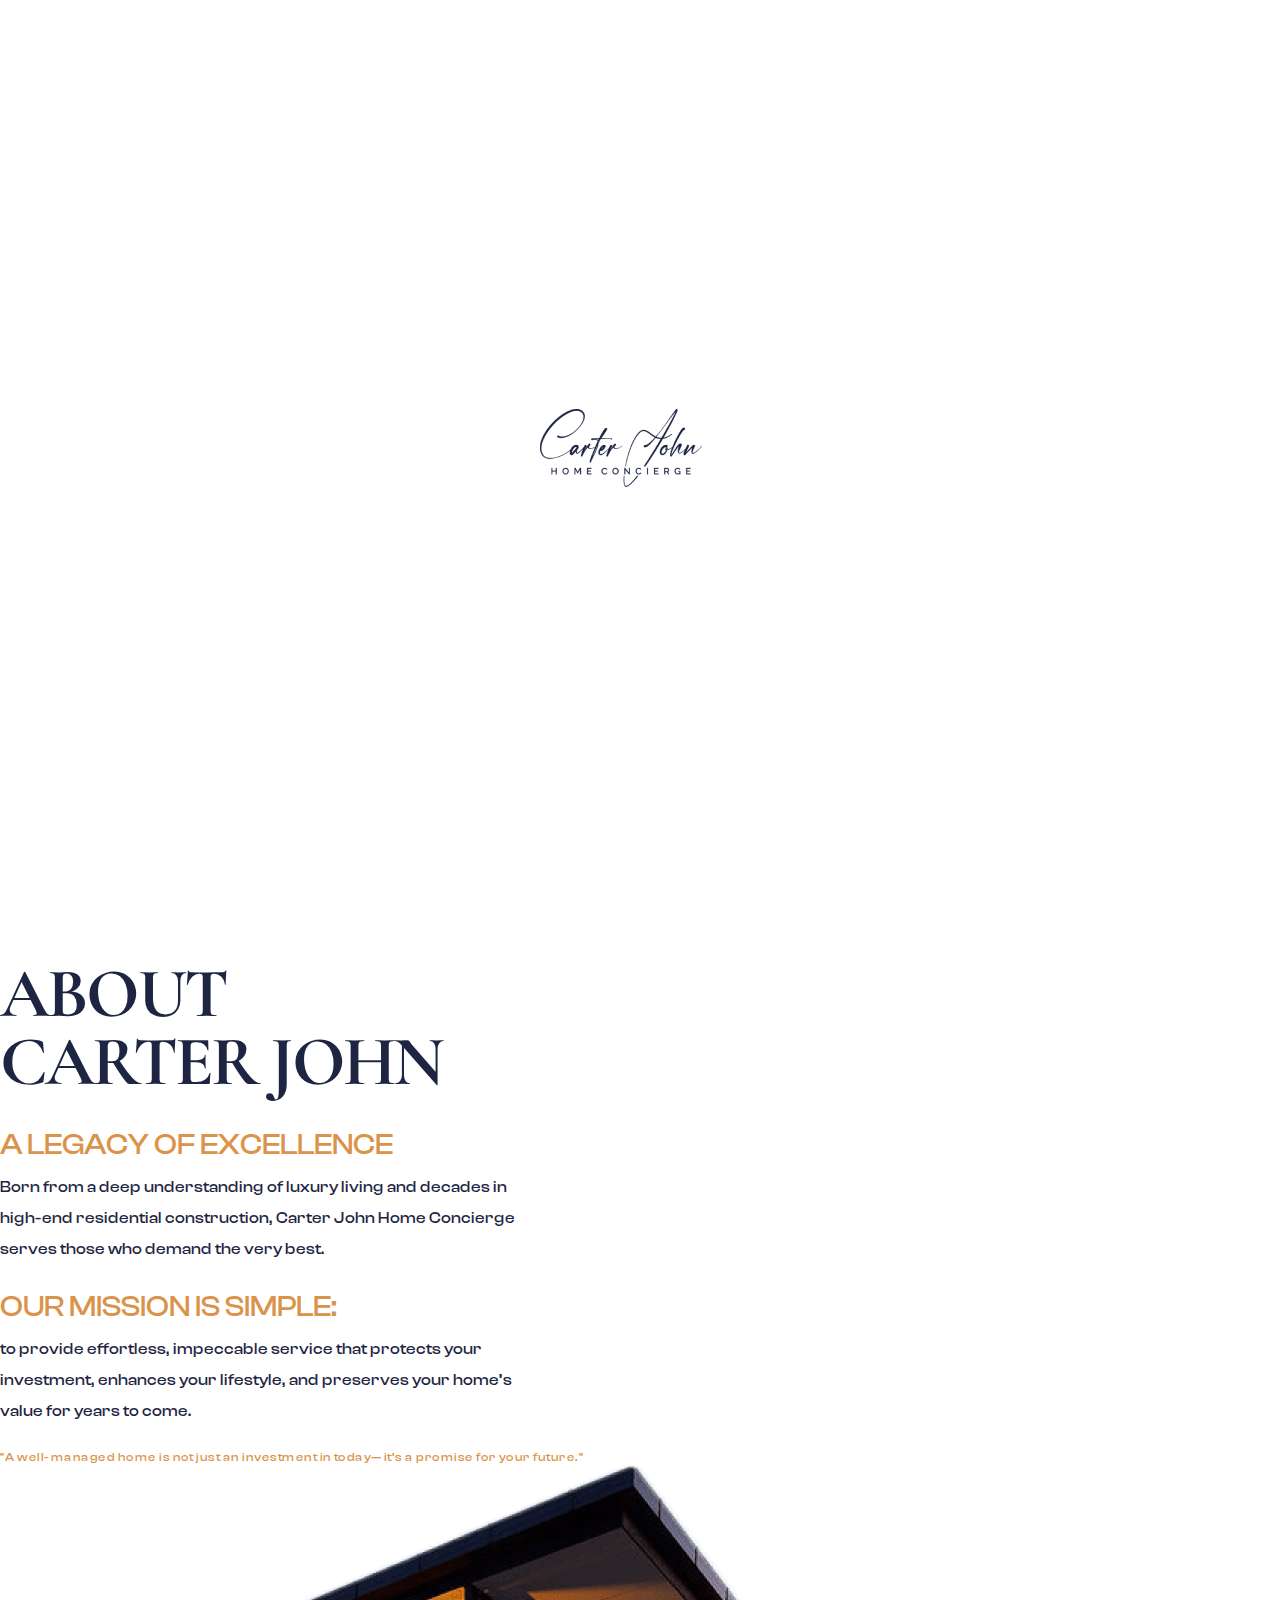
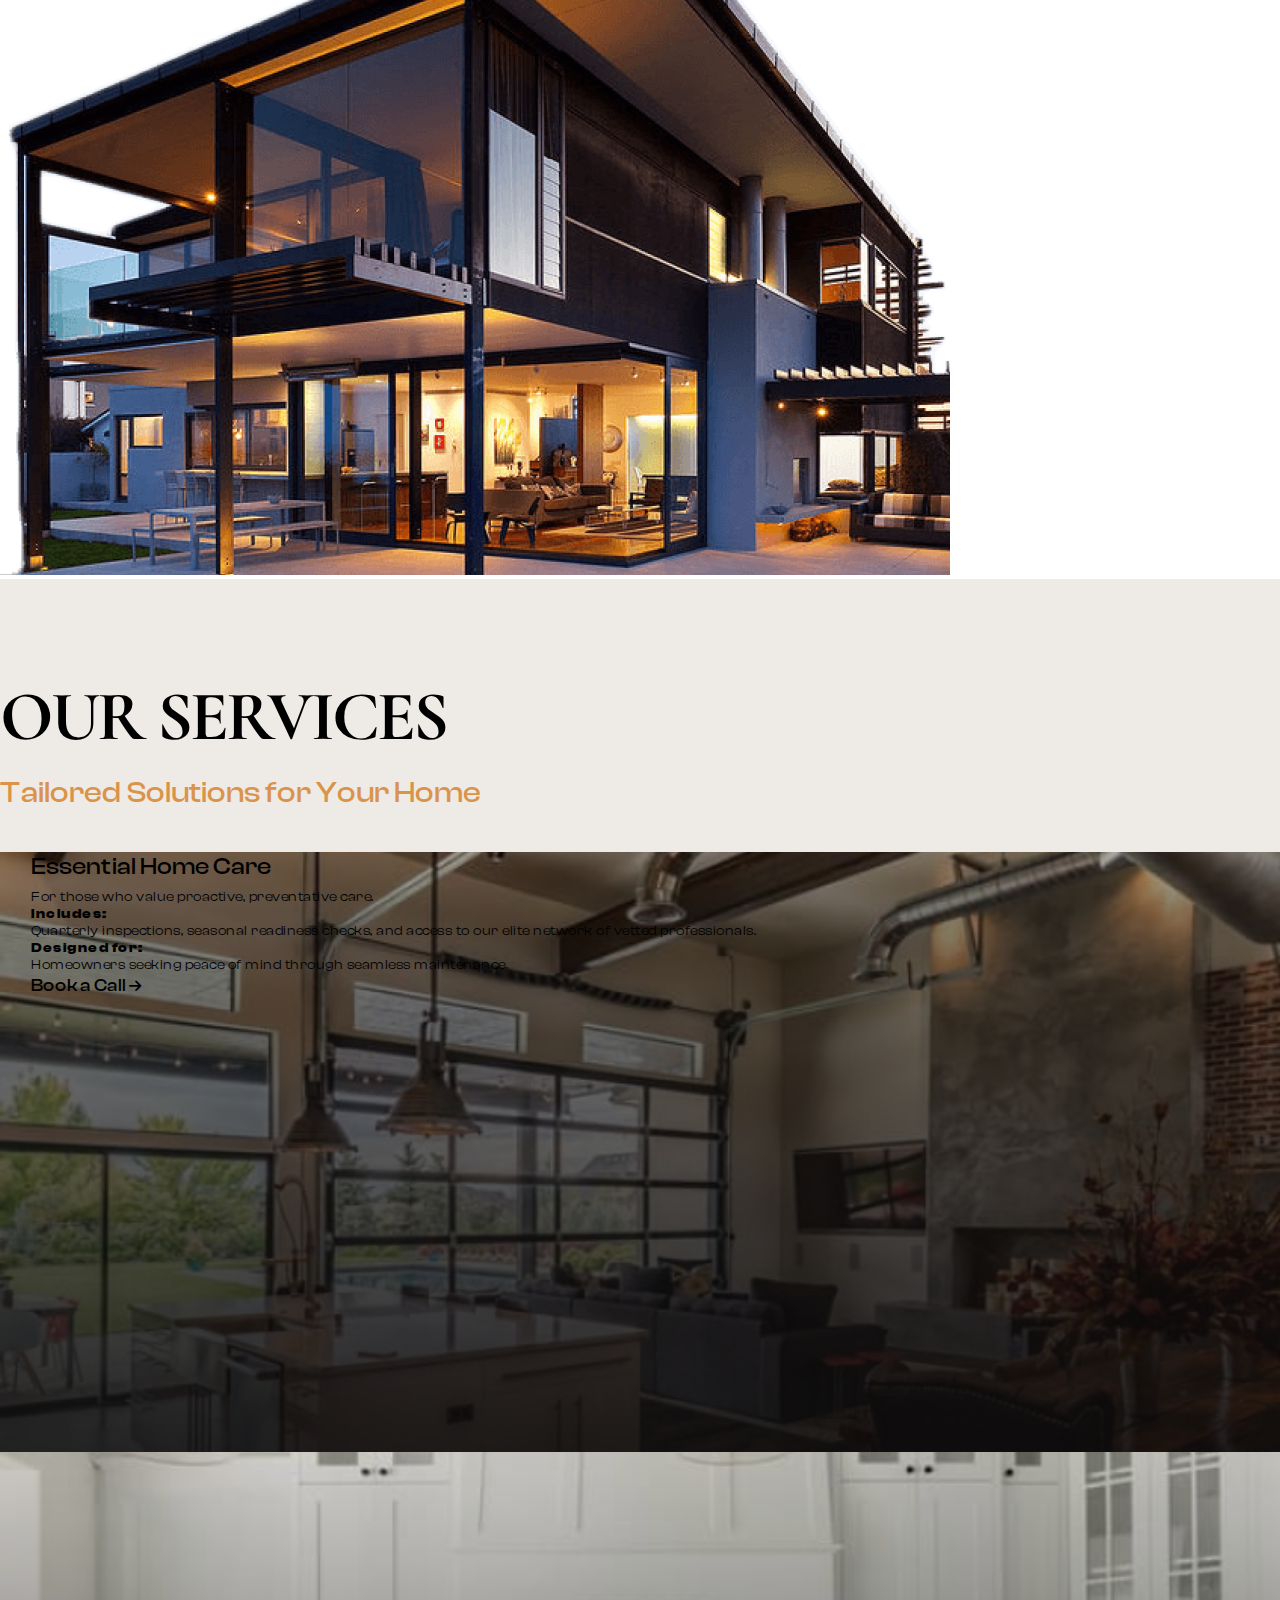
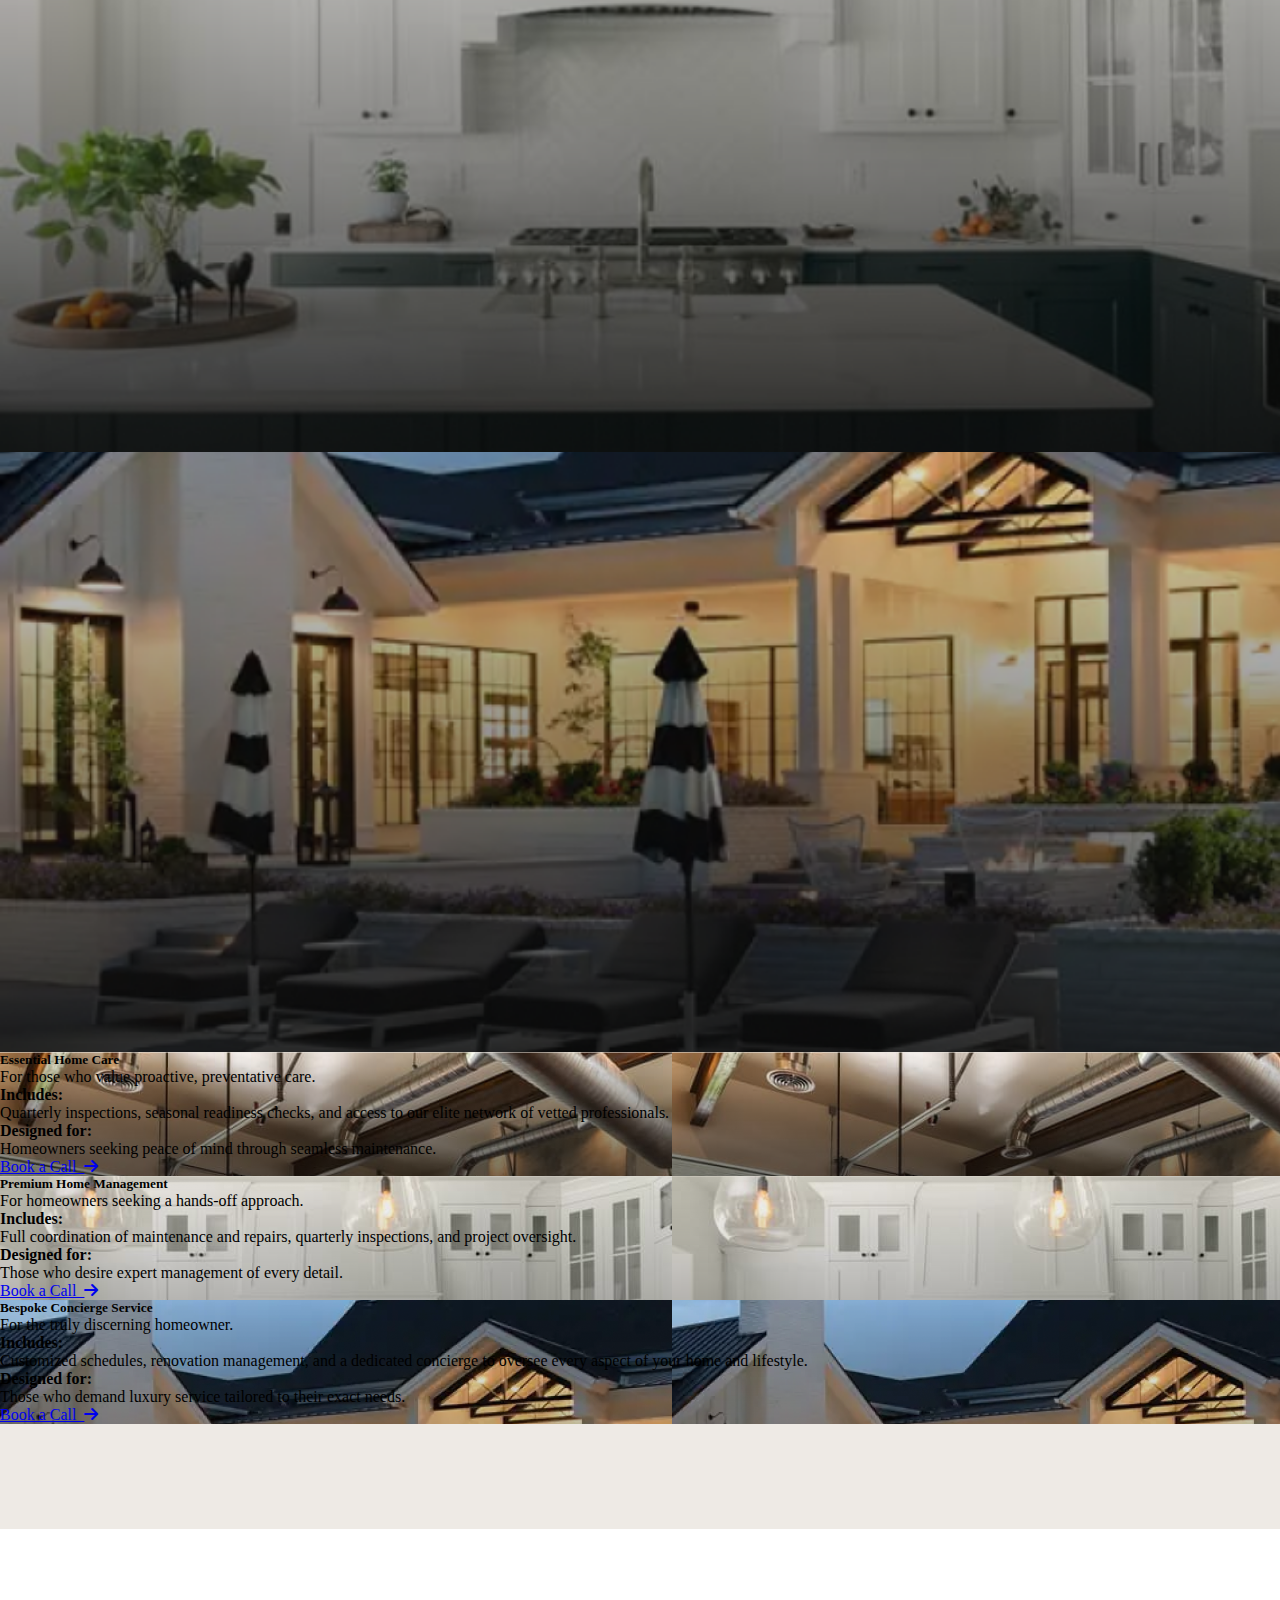
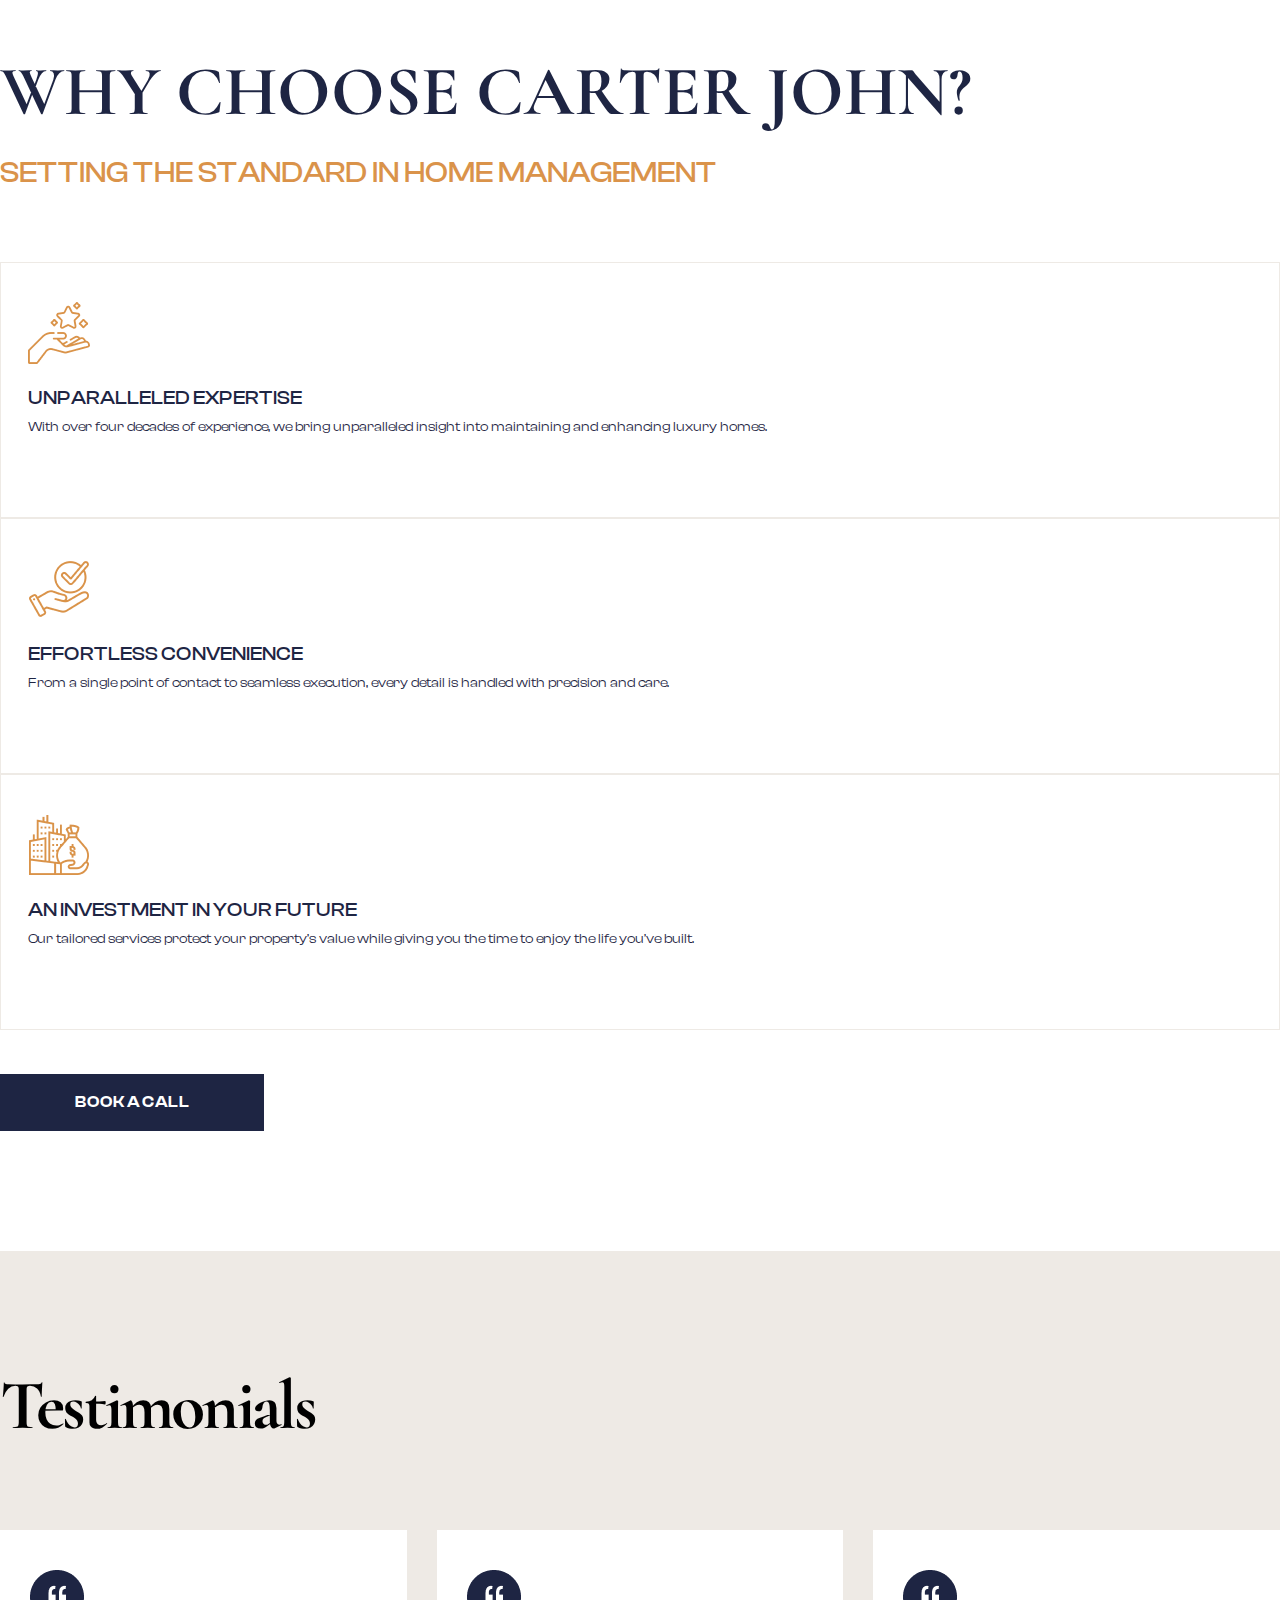
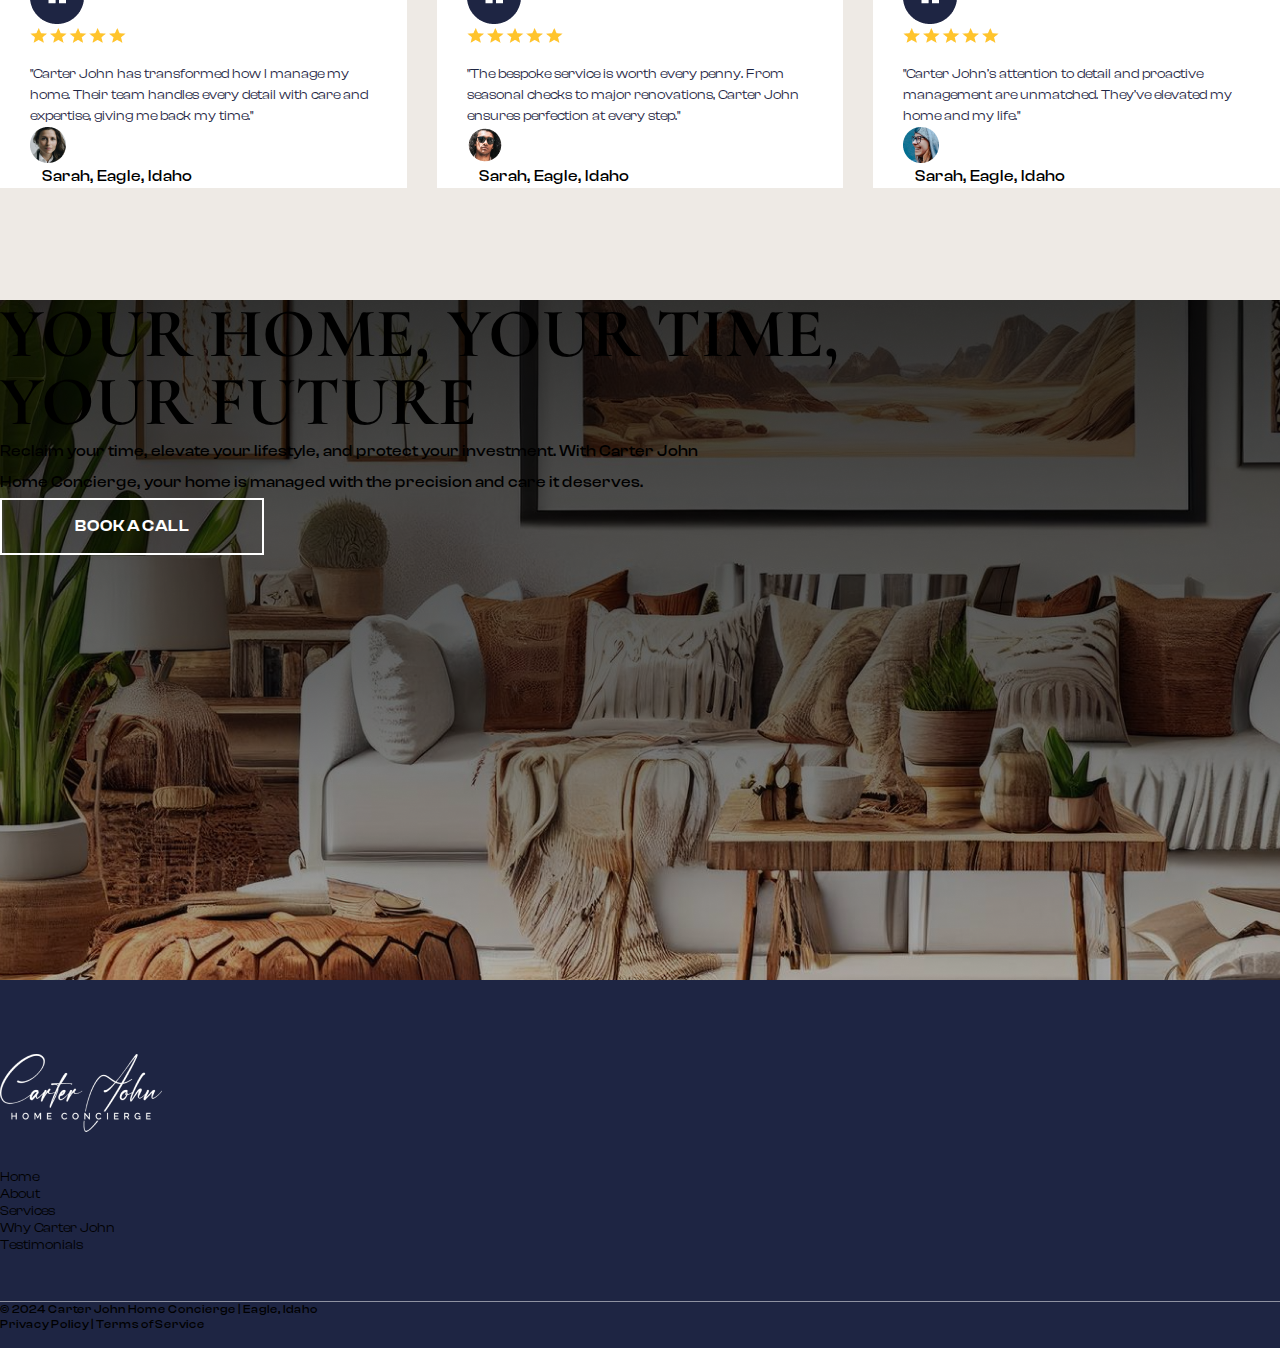
==== index.html @ f3f6b95f "loader" ====
<!doctype html>
<html lang="en">

<head>
    <title>Carter John</title>
    <!-- Required meta tags -->
    <meta charset="utf-8" />
    <meta name="viewport" content="width=device-width, initial-scale=1, shrink-to-fit=no" />
    
    <link rel="icon" type="image/jpg" href="images/fab-icon.jpg">

    <!-- Bootstrap CSS v5.2.1 -->
    <link href="https://cdn.jsdelivr.net/npm/bootstrap@5.3.2/dist/css/bootstrap.min.css" rel="stylesheet"
        integrity="sha384-T3c6CoIi6uLrA9TneNEoa7RxnatzjcDSCmG1MXxSR1GAsXEV/Dwwykc2MPK8M2HN" crossorigin="anonymous" />

    <link rel="stylesheet" href="https://cdn.jsdelivr.net/npm/swiper@11/swiper-bundle.min.css" />
    <link rel="stylesheet" href="https://cdnjs.cloudflare.com/ajax/libs/font-awesome/6.7.2/css/all.min.css"
        integrity="sha512-Evv84Mr4kqVGRNSgIGL/F/aIDqQb7xQ2vcrdIwxfjThSH8CSR7PBEakCr51Ck+w+/U6swU2Im1vVX0SVk9ABhg=="
        crossorigin="anonymous" referrerpolicy="no-referrer" />

    <link rel="stylesheet" href="style.css">
</head>

<body>
    <!-- Preloader -->
    <div id="preloader">
        <div class="loader">
            <img src="images/sticky logo.webp" alt="">
        </div>
    </div> 

    <div class="sticky-nav d-flex" id="stickyHiddenNav">
        <div class="w-25">
            <img src="images/sticky logo.webp" alt="">
        </div>
        <div class="w-100 d-lg-flex align-items-center justify-content-center d-none ">
            <ul class="d-flex gap-5">
                <li><a href="#hero-link">Home</a></li>
                <li><a href="#se-2-link">About</a></li>
                <li><a href="#se-3-link">Services</a></li>
                <li><a href="#why-john-link">Why Carter John</a></li>
                <li><a href="#testimonials-link">Testimonials</a></li>
            </ul>
        </div>
            <div class="w-25 d-none d-lg-block"></div>
        <div class="w-100 d-lg-none d-flex align-items-center justify-content-end">
            <div class="menu-container d-lg-none">
                <button class="menu-button text-dark border-dark" onclick="toggleMenu_sticky()">☰</button>
            </div>
            <div class="menu d-block d-lg-none" id="slideMenu_sticky">
                <button class="close-button" onclick="toggleMenu_sticky()">×</button>
                <a href="#hero-link" class="nav-link-mob">Home</a>
                <a href="#se-2-link" class="nav-link-mob">About</a>
                <a href="#se-3-link" class="nav-link-mob">Services</a>
                <a href="#why-john-link" class="nav-link-mob">Why Carter John</a>
                <a href="#testimonials-link" class="nav-link-mob">Testimonials</a>

            </div>
        </div>
    </div>
    <header class="nav-bar-sp position-relative" id="hero-link">

        <div class="social-media-wrap d-flex flex-column position-absolute">
            <div class="social-media ">
                <img src="images/face-hero-icon.webp" alt="" class="position-absolute top-50 start-50 translate-middle">
                <span class="s-h-1"></span>
                <span class="s-h-2"></span>
                <span class="s-h-3"></span>
                <span class="s-h-4"></span>
            </div>
            <div class="social-media">
                <img src="images/twitter-hero-icon.webp" alt=""
                    class="position-absolute top-50 start-50 translate-middle">
                <span class="s-h-1"></span>
                <span class="s-h-2"></span>
                <span class="s-h-3"></span>
                <span class="s-h-4"></span>
            </div>
            <div class="social-media">
                <img src="images/you-hero-icon.webp" alt="" class="position-absolute top-50 start-50 translate-middle">
                <span class="s-h-1"></span>
                <span class="s-h-2"></span>
                <span class="s-h-3"></span>
                <span class="s-h-4"></span>
            </div>


        </div>
        <nav class="navbar navbar-expand-lg ">

            <div class="container ">

                <a class="navbar-brand" href="#"><img src="images/logo.webp" alt=""></a>

                <!-- custom hemp buger slider menu start -->

                <div class="menu-container d-lg-none">
                    <button class="menu-button" onclick="toggleMenu()">☰</button>
                </div>
                <div class="menu d-block d-lg-none" id="slideMenu">
                    <button class="close-button" onclick="toggleMenu()">×</button>
                    <a href="#hero-link" class="nav-link-mob">Home</a>
                    <a href="#se-2-link" class="nav-link-mob">About</a>
                    <a href="#se-3-link" class="nav-link-mob">Services</a>
                    <a href="#why-john-link" class="nav-link-mob">Why Carter John</a>
                    <a href="#testimonials-link" class="nav-link-mob">Testimonials</a>

                </div>

                <!-- custom hemp buger slider menu end -->


                <button class="navbar-toggler d-none" type="button" data-bs-toggle="collapse"
                    data-bs-target="#navbarSupportedContent" aria-controls="navbarSupportedContent"
                    aria-expanded="false" aria-label="Toggle navigation">
                    <span class="navbar-toggler-icon"></span>
                </button>
                <div class="collapse navbar-collapse" id="navbarSupportedContent">
                    <ul class="navbar-nav mx-auto mb-2 mb-lg-0">
                        <li class="nav-item">
                            <a class="nav-link active nav-text" aria-current="page" href="#hero-link">Home</a>
                        </li>

                        <li class="nav-item">
                            <a class="nav-link active nav-text" aria-current="page" href="#se-2-link">About</a>
                        </li>

                        <li class="nav-item">
                            <a class="nav-link active nav-text" aria-current="page" href="#se-3-link">Services</a>
                        </li>

                        <li class="nav-item">

                            <a class="nav-link active nav-text" aria-current="page" href="#why-john-link">Why Carter
                                John</a>
                        </li>

                        <li class="nav-item">

                            <a class="nav-link active nav-text" aria-current="page"
                                href="#testimonials-link">Testimonials</a>
                        </li>
                    </ul>
                </div>
            </div>
        </nav>
        <section class="hero-sp">
            <div class="container hero-align ">
                <div class="row">
                    <div
                        class="hero-text wrap text-center text-light d-flex align-items-center justify-content-center flex-column">
                        <h2>Luxury Home Management Redefined</h2>
                        <h1>Impeccable Home Management</h1>
                        <!-- <button class="jhon-cta" onclick="openPopup()">BOOK A CALL</button> -->
                        <a href="/booking.html" target="_blank" class="jhon-cta-link"><button class="jhon-cta">BOOK A
                                CALL</button></a>


                        <!-- <div class="popup-overlay" id="popup">
                            <div class="popup-content">
                                <button class="close-btn" onclick="closePopup()">&times;</button>
                                <iframe src="https://api.leadconnectorhq.com/widget/booking/8wQVpeflWDH4BXkFdVHx"
                                    scrolling="yes"></iframe>
                            </div>
                        </div> -->
                    </div>
                </div>
            </div>
        </section>
    </header>
    <main>

        <!-- section 2 -->

        <section class="sec-2-sp" id="se-2-link">
            <div class="container">
                <div class="row">
                    <div class="col-lg-6 col-12">
                        <div class="sec-2-text-wrap d-flex flex-column justify-content-center h-100">
                            <h2>About Carter John</h2>
                            <h3>A Legacy of Excellence</h3>
                            <p class="sec-2-phara-1">Born from a deep understanding of luxury living and decades in
                                high-end residential
                                construction, Carter John Home Concierge serves those who demand the very best.</p>
                            <h3>Our mission is simple: </h3>
                            <p class="sec-2-phara-2">to provide effortless, impeccable service that protects your
                                investment, enhances your
                                lifestyle, and preserves your home’s value for years to come.</p>
                            <p class="sec-2-phara-3">"A well-managed home is not just an investment in today—it’s a
                                promise for your future."
                            </p>
                        </div>
                    </div>

                    <div class="col-lg-6 col-12 position-relative">
                        <div class="sec-2-img-wrap">
                            <img src="images/sec-2-img.webp" alt="">
                        </div>
                    </div>
                </div>
            </div>
        </section>

        <!-- section 3 -->
        <section class="sec-3-sp" id="se-3-link">
            <div class="container">
                <div class="row">
                    <div class="sec-3-text-wrap">
                        <h2>OUR SERVICES</h2>
                        <h3>Tailored Solutions for Your Home</h3>

                        <div class="sec-3-images-wrap d-lg-flex d-none">

                            <div class="sec-3-panels active d-flex flex-column justify-content-end text-light"
                                style="background-image: url(images/sec-3-img-1.webp);">
                                <div class="includes " id="includes-show">
                                    <h5>Essential Home Care</h5>
                                    <p>For those who value proactive, preventative care.</p>
                                    <div class="d-flex gap-4 lap-flex">
                                        <p><strong>Includes: </strong> </br>Quarterly inspections, seasonal readiness
                                            checks, and
                                            access to our elite network of vetted professionals.</p>
                                        <p><strong>Designed for: </strong> </br>
                                            Homeowners seeking peace of mind through seamless maintenance.</p>
                                    </div>
                                    <a href="/booking.html" target="_blank">Book a Call <i
                                            class="fa-solid fa-arrow-right"></i></a>
                                </div>

                            </div>
                            <div class="sec-3-panels d-flex flex-column justify-content-end text-light"
                                style="background-image: url(images/sec-3-img-2.webp);">

                                <div class="includes" id="includes-show">
                                    <h5>Premium Home Management
                                    </h5>
                                    <p>For homeowners seeking a hands-off approach.
                                    </p>
                                    <div class="d-flex gap-4 lap-flex">
                                        <p><strong>Includes: </strong> </br>Full coordination of maintenance and
                                            repairs, quarterly inspections, and project oversight.
                                        </p>
                                        <p><strong>Designed for: </strong> </br>
                                            Those who desire expert management of every detail.</p>

                                    </div>
                                    <a href="/booking.html" target="_blank">Book a Call  <i
                                            class="fa-solid fa-arrow-right"></i></a>

                                </div>
                            </div>
                            <div class="sec-3-panels d-flex flex-column justify-content-end text-light"
                                style="background-image: url(images/sec-3-img-3.webp);">
                                <div class="includes" id="includes-show">
                                    <h5>Bespoke Concierge Service
                                    </h5>
                                    <p>For the truly discerning homeowner.
                                    </p>
                                    <div class="d-flex gap-4 lap-flex">
                                        <p><strong>Includes: </strong> </br>Customized schedules, renovation management,
                                            and a dedicated concierge to oversee every aspect of your home and
                                            lifestyle.
                                        </p>
                                        <p><strong>Designed for: </strong> </br>
                                            Those who demand luxury service tailored to their exact needs.
                                        </p>
                                    </div>
                                    <a href="/booking.html" target="_blank">Book a Call  <i
                                            class="fa-solid fa-arrow-right"></i></a>
                                </div>
                            </div>

                        </div>

                        <!-- mobile -->
                        <div class="sec-3-images-wrap-mob d-lg-none d-block">

                            <div class="sec-3-panels-mob active d-flex flex-column justify-content-end text-light"
                                style="background-image: url(images/sec-3-img-1.webp);">
                                <div class="includes " id="includes-show-mob">
                                    <h5>Essential Home Care</h5>
                                    <p>For those who value proactive, preventative care.</p>
                                    <div class=" ">
                                        <p><strong>Includes: </strong> </br>Quarterly inspections, seasonal readiness
                                            checks, and
                                            access to our elite network of vetted professionals.</p>
                                        <p><strong>Designed for: </strong> </br>
                                            Homeowners seeking peace of mind through seamless maintenance.</p>
                                        <a href="/booking.html" target="_blank">Book a Call  <i
                                                class="fa-solid fa-arrow-right"></i></a>
                                    </div>
                                </div>

                            </div>


                            <div class="sec-3-panels-mob d-flex flex-column justify-content-end text-light mt-3"
                                style="background-image: url(images/sec-3-img-2.webp);">

                                <div class="includes" id="includes-show-mob">
                                    <h5>Premium Home Management</h5>
                                    <p>For homeowners seeking a hands-off approach.
                                    </p>
                                    <div class=" ">
                                        <p><strong>Includes: </strong> </br> Full coordination of maintenance and
                                            repairs, quarterly inspections, and project oversight.
                                        </p>
                                        <p><strong>Designed for: </strong> </br>
                                            Those who desire expert management of every detail.
                                        </p>
                                        <a href="/booking.html" target="_blank">Book a Call  <i
                                                class="fa-solid fa-arrow-right"></i></a>
                                    </div>

                                </div>
                            </div>


                            <div class="sec-3-panels-mob d-flex flex-column justify-content-end text-light mt-3"
                                style="background-image: url(images/sec-3-img-3.webp);">
                                <div class="includes" id="includes-show-mob">
                                    <h5>Bespoke Concierge Service
                                    </h5>
                                    <p>For the truly discerning homeowner.
                                    </p>
                                    <div class="">
                                        <p><strong>Includes: </strong> </br>Customized schedules, renovation management,
                                            and a dedicated concierge to oversee every aspect of your home and
                                            lifestyle.
                                        </p>
                                        <p><strong>Designed for: </strong> </br>
                                            Those who demand luxury service tailored to their exact needs.
                                        </p>
                                        <a href="/booking.html" target="_blank">Book a Call  <i
                                                class="fa-solid fa-arrow-right"></i></a>
                                    </div>

                                </div>
                            </div>

                        </div>
                    </div>
                </div>
            </div>
        </section>


        <!-- section 4 -->
        <section class="sec-4-sp" id="why-john-link">
            <div class="container">
                <div class="row">
                    <div class="sec-4-text-wrap text-center">
                        <h2>WHY CHOOSE CARTER JOHN?</h2>
                        <p>Setting the Standard in Home Management</p>
                    </div>

                    <div class="col-lg-4 col-12">
                        <div class="sec-4-card-wrap">
                            <div class="">
                                <img src="images/sec-4-card-img.webp" alt="">
                                <h3>UNPARALLELED EXPERTISE</h3>
                                <p>With over four decades of experience, we bring unparalleled insight into maintaining
                                    and enhancing luxury homes.</p>
                            </div>
                        </div>
                    </div>

                    <div class="col-lg-4 col-12 mt-3 mt-lg-0">
                        <div class="sec-4-card-wrap">
                            <div class="">
                                <img src="images/sec-4-card-img2.webp" alt="">
                                <h3>EFFORTLESS CONVENIENCE</h3>
                                <p>From a single point of contact to seamless execution, every detail is handled with
                                    precision and care.</p>
                            </div>
                        </div>
                    </div>

                    <div class="col-lg-4 col-12 mt-3 mt-lg-0">
                        <div class="sec-4-card-wrap">
                            <div class="">
                                <img src="images/sec-4-card-img3.webp" alt="">
                                <h3>AN INVESTMENT IN YOUR FUTURE</h3>
                                <p>Our tailored services protect your property’s value while giving you the time to
                                    enjoy the life you’ve built.</p>
                            </div>
                        </div>
                    </div>

                    <div class="sec-4-btn-wrap d-flex justify-content-center">
                        <!-- <button class="jhon-cta sec-4-btn" onclick="openPopup()">BOOK A CALL</button> -->

                        <a href="/booking.html" target="_blank" class="jhon-cta-link"><button
                                class="jhon-cta sec-4-btn">BOOK A CALL</button></a>

                    </div>
                </div>
            </div>
        </section>

        <!-- section 5 -->

        <section class="sec-5-sp" id="testimonials-link">
            <div class="container">
                <div class="row">
                    <div class="sec-5-title-wrap">
                        <h2>Testimonials</h2>
                    </div>

                    <div class="sec-5-review-slider-wrap">
                        <div class="swiper" id="sec-5-review-slider">
                            <div class="swiper-wrapper sec-5-review-hi">


                                <div class="swiper-slide">
                                    <div
                                        class="sec-5-review-card-wrap d-flex flex-column justify-content-between position-relative">
                                        <img src="images/review-quma.webp" alt="" class="position-absolute review-quma">
                                        <div class="text-content">
                                            <div class="">
                                                <img src="images/review-star.webp" alt="">
                                            </div>

                                            <p>"Carter John has transformed how I manage my home. Their team handles
                                                every detail with care and expertise, giving me back my time."</p>
                                        </div>

                                        <div class="profile d-flex align-items-center">
                                            <div>
                                                <img src="images/review-profile-img-1.webp" alt="">
                                            </div>
                                            <p>Sarah, Eagle, Idaho</p>
                                        </div>
                                    </div>
                                </div>

                                <div class="swiper-slide">
                                    <div
                                        class="sec-5-review-card-wrap d-flex flex-column justify-content-between position-relative">
                                        <img src="images/review-quma.webp" alt="" class="position-absolute review-quma">
                                        <div class="text-content">
                                            <div class="">
                                                <img src="images/review-star.webp" alt="">
                                            </div>

                                            <p>"The bespoke service is worth every penny. From seasonal checks to major
                                                renovations, Carter John ensures perfection at every step."</p>
                                        </div>

                                        <div class="profile d-flex align-items-center">
                                            <div>
                                                <img src="images/review-profile-img-2.webp" alt="">
                                            </div>
                                            <p>Sarah, Eagle, Idaho</p>
                                        </div>
                                    </div>
                                </div>

                                <div class="swiper-slide">
                                    <div
                                        class="sec-5-review-card-wrap d-flex flex-column justify-content-between position-relative">
                                        <img src="images/review-quma.webp" alt="" class="position-absolute review-quma">
                                        <div class="text-content">
                                            <div class="">
                                                <img src="images/review-star.webp" alt="">
                                            </div>

                                            <p>"Carter John’s attention to detail and proactive management are
                                                unmatched. They’ve elevated my home and my life."</p>
                                        </div>

                                        <div class="profile d-flex align-items-center">
                                            <div>
                                                <img src="images/review-profile-img-3.webp" alt="">
                                            </div>
                                            <p>Sarah, Eagle, Idaho</p>
                                        </div>
                                    </div>
                                </div>

                                <div class="swiper-slide">
                                    <div
                                        class="sec-5-review-card-wrap d-flex flex-column justify-content-between position-relative">
                                        <img src="images/review-quma.webp" alt="" class="position-absolute review-quma">
                                        <div class="text-content">
                                            <div class="">
                                                <img src="images/review-star.webp" alt="">
                                            </div>

                                            <p>"Carter John’s attention to detail and proactive management are
                                                unmatched. They’ve elevated my home and my life."</p>
                                        </div>

                                        <div class="profile d-flex align-items-center">
                                            <div>
                                                <img src="images/review-profile-img-4.webp" alt="">
                                            </div>
                                            <p>Sarah, Eagle, Idaho</p>
                                        </div>
                                    </div>
                                </div>

                            </div>
                            <div class="swiper-pagination"></div>
                        </div>
                    </div>

                </div>
            </div>
        </section>

        <!-- section your home your time -->

        <section class="your-home-sp">
            <div class="container">
                <div class="row">
                    <div class="your-home-text-wrap text-light text-center d-flex flex-column justify-content-center">
                        <h2 class="mx-auto">YOUR HOME, YOUR TIME, YOUR FUTURE</h2>
                        <p class="mx-auto">Reclaim your time, elevate your lifestyle, and protect your investment. With
                            Carter John Home
                            Concierge, your home is managed with the precision and care it deserves.</p>
                        <!-- <button class="jhon-cta mx-auto" onclick="openPopup()">BOOK A CALL</button> -->

                        <a href="/booking.html" target="_blank" class="jhon-cta-link"><button
                                class="jhon-cta mx-auto">BOOK A CALL</button></a>
                    </div>
                </div>
            </div>
        </section>

    </main>
    <footer class="foot-sp">
        <div class="container">
            <div class="row">
                <div class="foot-wrap text-light">
                    <div class="foot-logo-wrap d-flex justify-content-center">
                        <img src="images/foot-logo.webp" alt="">
                    </div>

                    <div class="foot-tabs-wrap ">
                        <ul
                            class="d-flex justify-content-center flex-column flex-md-row align-items-center gap-3 gap-lg-5">
                            <a href="#hero-link">
                                <li>Home</li>
                            </a>
                            <a href="#se-2-link">
                                <li>About</li>
                            </a>
                            <a href="#se-3-link">
                                <li>Services</li>
                            </a>
                            <a href="#why-john-link">
                                <li>Why Carter John</li>
                            </a>
                            <a href="#testimonials-link">
                                <li>Testimonials</li>
                            </a>

                        </ul>
                    </div>

                    <div
                        class="sub_foot pt-2 d-flex justify-content-between flex-column flex-md-row align-items-center">
                        <div class="carter-john-home-concierge">
                            <p>© 2024 Carter John Home Concierge | Eagle, Idaho</p>
                        </div>

                        <div class="priv">
                            <p>Privacy Policy | Terms of Service</p>
                        </div>
                    </div>
                </div>
            </div>
        </div>
    </footer>
    <!-- Bootstrap JavaScript Libraries -->
    <script src="https://cdn.jsdelivr.net/npm/@popperjs/core@2.11.8/dist/umd/popper.min.js"
        integrity="sha384-I7E8VVD/ismYTF4hNIPjVp/Zjvgyol6VFvRkX/vR+Vc4jQkC+hVqc2pM8ODewa9r"
        crossorigin="anonymous"></script>

    <script src="https://cdn.jsdelivr.net/npm/bootstrap@5.3.2/dist/js/bootstrap.min.js"
        integrity="sha384-BBtl+eGJRgqQAUMxJ7pMwbEyER4l1g+O15P+16Ep7Q9Q+zqX6gSbd85u4mG4QzX+"
        crossorigin="anonymous"></script>

    <script src="https://cdn.jsdelivr.net/npm/swiper@11/swiper-bundle.min.js"></script>

    <script src="script.js"></script>

   
</body>

</html>
---- style.css ----
@import url("https://fonts.googleapis.com/css2?family=Cormorant+Garamond:ital,wght@0,300;0,400;0,500;0,600;0,700;1,300;1,400;1,500;1,600;1,700&display=swap");
@font-face {
  font-family: "ClashDisplay-Variable";
  src: url("../fonts/ClashDisplay-Variable.woff2") format("woff2"), url("../fonts/ClashDisplay-Variable.woff") format("woff"), url("../fonts/ClashDisplay-Variable.ttf") format("truetype");
  font-weight: 200 700;
  font-display: swap;
  font-style: normal;
}
:root {
  --main-font: "Cormorant Garamond", serif;
  --sub-font: "ClashDisplay-Variable";
  --primary-color: #1E2543;
  --secondary-color: #DA934A;
  --third-color: #EEEAE5;
  --menu-width: 100%;
  --menu-bg: #fff;
  --menu-text-color: #000;
  --hover-bg: #1E2543;
  --close-bg: red;
}

* {
  margin: 0;
  padding: 0;
  box-sizing: border-box;
}

html,
body {
  width: 100%;
  overflow-x: hidden !important;
  scroll-behavior: smooth;
}

@media (min-width: 1800px) {
  .container,
  .container-lg,
  .container-md,
  .container-sm,
  .container-xl,
  .container-xxl {
    max-width: 1400px !important;
  }
}
#preloader {
  position: fixed;
  width: 100%;
  height: 100vh;
  background: #ffffff;
  display: flex;
  justify-content: center;
  align-items: center;
  z-index: 1000;
}
#preloader .loader {
  width: 200px;
}

.fade-out {
  opacity: 0;
  visibility: hidden;
}

.jhon-cta-link {
  text-decoration: none !important;
  color: inherit !important;
}
.jhon-cta-link .jhon-cta {
  width: 264px;
  height: 57px;
  border: 2px solid #FFFFFF;
  background-color: transparent;
  color: #FFFFFF;
  font-size: 16px;
  font-weight: 600;
  font-family: var(--sub-font);
  transition: 350ms ease;
}

.jhon-cta:hover {
  background-color: #fff;
  color: #000;
  scale: 0.95;
}

.active-mob {
  right: 0px;
}

.sticky-nav {
  position: fixed;
  top: 0;
  left: 0;
  width: 100%;
  background: #fff;
  box-shadow: 0px 5px 30px rgba(0, 0, 0, 0.12);
  color: white;
  text-align: center;
  padding: 20px 20px;
  transition: transform 0.3s ease-in-out;
  transform: translateY(-100%);
  z-index: 999;
}
.sticky-nav ul {
  margin: 0;
  padding: 0;
}
@media only screen and (min-width: 992px) and (max-width: 1199px) {
  .sticky-nav ul {
    gap: 25px !important;
  }
}
.sticky-nav ul li {
  list-style: none;
}
.sticky-nav ul li a {
  text-decoration: none;
  color: var(--primary-color);
  font-family: var(--sub-font);
  font-weight: 500;
  font-size: 14px;
  letter-spacing: 0.2em;
  text-transform: uppercase;
  transition: 250ms ease;
  padding: 0px;
  position: relative;
}
@media only screen and (min-width: 992px) and (max-width: 1199px) {
  .sticky-nav ul li a {
    font-size: 12px;
  }
}
.sticky-nav ul li a::after {
  content: "";
  position: absolute;
  left: 0;
  bottom: -4px;
  width: 100%;
  height: 3px;
  background-color: var(--secondary-color);
  transition: transform 250ms ease-in-out;
  transform: scaleX(0);
  transform-origin: left;
}
.sticky-nav ul li a:hover::after {
  transform: scaleX(1);
}
@media only screen and (max-width: 991px) {
  .sticky-nav img {
    width: 100px;
  }
}

.menu-container .menu-button {
  color: #fff;
  border: 1px solid #fff;
  background-color: transparent;
  border-radius: 5px;
  padding: 5px 15px;
  cursor: pointer;
  font-size: 20px;
  display: block;
  width: -moz-fit-content;
  width: fit-content;
}

.menu {
  position: absolute;
  top: 0;
  right: -100%;
  width: var(--menu-width);
  height: 100vh;
  background-color: var(--menu-bg);
  color: var(--menu-text-color);
  transition: right 0.3s ease-in-out;
  padding-top: 60px;
}
.menu .close-button {
  position: absolute;
  top: 10px;
  right: 10px;
  color: var(--menu-text-color);
  border: none;
  padding: 5px 10px;
  cursor: pointer;
}
.menu a {
  display: block;
  color: var(--menu-text-color);
  padding: 15px;
  text-decoration: none;
  font-family: var(--sub-font);
}
.menu a:hover {
  background-color: var(--hover-bg);
  color: #fff;
}

.menu.active {
  right: 0;
}

.nav-bar-sp {
  background-image: url(images/hero\ img.webp);
  background-repeat: no-repeat;
  background-size: cover;
  background-position: center;
  height: 850px;
  padding-top: 18px;
}
.nav-bar-sp .social-media-wrap {
  bottom: 50px;
  left: 50px;
  gap: 20px;
}
.nav-bar-sp .social-media-wrap .social-media {
  transition: 250ms ease-out;
  width: 35px;
  height: 35px;
  padding: auto;
  display: inline-block;
  position: relative;
  overflow: hidden;
  position: relative;
}
.nav-bar-sp .social-media-wrap .social-media span {
  position: absolute;
}
.nav-bar-sp .social-media-wrap .social-media .s-h-1,
.nav-bar-sp .social-media-wrap .social-media .s-h-3 {
  width: 100%;
  height: 2px;
  background-color: var(--secondary-color);
}
.nav-bar-sp .social-media-wrap .social-media .s-h-1 {
  top: 0;
  left: 0;
  transform-origin: left;
  transform: scale(0);
}
.nav-bar-sp .social-media-wrap .social-media .s-h-3 {
  bottom: 0;
  left: 0;
  transform-origin: right;
  transform: scale(0);
}
.nav-bar-sp .social-media-wrap .social-media .s-h-2,
.nav-bar-sp .social-media-wrap .social-media .s-h-4 {
  width: 2px;
  height: 100%;
  background-color: var(--secondary-color);
}
.nav-bar-sp .social-media-wrap .social-media .s-h-2 {
  top: 0;
  right: 0;
  transform-origin: top;
  transform: scaleY(0);
}
.nav-bar-sp .social-media-wrap .social-media .s-h-4 {
  top: 0;
  left: 0;
  transform-origin: bottom;
  transform: scaleY(0);
}
.nav-bar-sp .social-media-wrap .social-media:hover .s-h-1 {
  transform: scaleX(1);
  transition: 0.2s;
  transition-delay: 0.1s;
}
.nav-bar-sp .social-media-wrap .social-media:hover .s-h-2 {
  transform: scaleY(1);
  transition: 0.2s;
  transition-delay: 0.2s;
}
.nav-bar-sp .social-media-wrap .social-media:hover .s-h-3 {
  transform: scaleX(1);
  transition: 0.2s;
  transition-delay: 0.4s;
}
.nav-bar-sp .social-media-wrap .social-media:hover .s-h-4 {
  transform: scaleX(1);
  transition: 0.2s;
  transition-delay: 0.5s;
}
.nav-bar-sp .navbar-nav {
  gap: 42px;
}
.nav-bar-sp .navbar-nav .nav-text {
  font-family: var(--sub-font);
  font-weight: 500;
  font-size: 14px;
  line-height: 22px;
  letter-spacing: 0.2em;
  text-transform: uppercase;
  color: var(--third-color) !important;
  transition: 250ms ease;
  position: relative;
  text-decoration: none;
  padding: 0px;
}
.nav-bar-sp .navbar-nav .nav-text::after {
  content: "";
  position: absolute;
  left: 0;
  bottom: -4px;
  width: 100%;
  height: 3px;
  background-color: var(--secondary-color);
  transition: transform 250ms ease-in-out;
  transform: scaleX(0);
  transform-origin: left;
}
.nav-bar-sp .navbar-nav .nav-text:hover::after {
  transform: scaleX(1);
}
.nav-bar-sp .navbar-nav .nav-text:hover {
  color: var(--secondary-color) !important;
}
.nav-bar-sp .hero-sp .hero-align {
  padding-inline: 100px;
}
.nav-bar-sp .hero-sp .hero-align .hero-text {
  height: 729px;
  border-left: 1px solid rgba(255, 255, 255, 0.3);
  border-right: 1px solid rgba(255, 255, 255, 0.3);
}
.nav-bar-sp .hero-sp .hero-align .hero-text h2 {
  font-size: 28px;
  font-weight: 500;
  font-family: var(--sub-font);
  letter-spacing: 0.12em;
  text-transform: uppercase;
  text-shadow: 0px 4px 4px rgba(0, 0, 0, 0.25);
  margin-bottom: 10px;
}
.nav-bar-sp .hero-sp .hero-align .hero-text h1 {
  font-size: 96px;
  font-weight: 600;
  font-family: var(--main-font);
  letter-spacing: -0.04em;
  text-transform: uppercase;
  width: 921px;
  line-height: 95px;
  text-shadow: 0px 4px 4px rgba(0, 0, 0, 0.25);
  margin-bottom: 93px;
}

.sec-2-sp {
  margin-top: 110px;
}
.sec-2-sp .sec-2-text-wrap h2 {
  font-size: 70px;
  font-weight: 700;
  font-family: var(--main-font);
  color: var(--primary-color);
  width: 486px;
  text-transform: uppercase;
  margin-bottom: 30px;
  line-height: 68px;
  /* or 97% */
  letter-spacing: -0.04em;
}
.sec-2-sp .sec-2-text-wrap h3 {
  font-size: 30px;
  font-weight: 500;
  font-family: var(--sub-font);
  color: var(--secondary-color);
  text-transform: uppercase;
  margin-bottom: 8px;
}
.sec-2-sp .sec-2-text-wrap .sec-2-phara-1,
.sec-2-sp .sec-2-text-wrap .sec-2-phara-2 {
  font-size: 16px;
  font-weight: 500;
  font-family: var(--sub-font);
  line-height: 31px;
  width: 538px;
  color: var(--primary-color);
  margin-bottom: 23px;
}
.sec-2-sp .sec-2-text-wrap .sec-2-phara-3 {
  font-size: 12px;
  font-weight: 500;
  font-family: var(--sub-font);
  color: var(--secondary-color);
  letter-spacing: 0.04em;
}

.sec-3-sp {
  padding-top: 95px;
  padding-bottom: 105px;
  background-color: var(--third-color);
}
.sec-3-sp .sec-3-text-wrap h2 {
  font-size: 70px;
  font-weight: 700;
  font-family: var(--main-font);
  letter-spacing: -0.04em;
  margin-bottom: 15px;
}
.sec-3-sp .sec-3-text-wrap h3 {
  font-size: 30px;
  font-weight: 500;
  font-family: var(--sub-font);
  color: var(--secondary-color);
  margin-bottom: 40px;
}
.sec-3-sp .sec-3-images-wrap {
  gap: 20px;
  width: 100%;
}
.sec-3-sp .sec-3-images-wrap .sec-3-panels {
  flex: 1;
  height: 600px;
  transition: flex 0.5s ease, all 0.3s ease-in-out;
  background-repeat: no-repeat;
  background-position: center;
  background-size: cover;
  padding-inline: 31px;
  padding-bottom: 35px;
  cursor: pointer;
}
.sec-3-sp .sec-3-images-wrap .sec-3-panels #includes-show {
  opacity: 0;
  visibility: hidden;
  transition: opacity 0.3s ease, visibility 0.3s ease;
}
.sec-3-sp .sec-3-images-wrap .sec-3-panels #includes-show h5 {
  font-size: 24px;
  font-weight: 500;
  font-family: var(--sub-font);
  margin-bottom: 8px;
}
.sec-3-sp .sec-3-images-wrap .sec-3-panels #includes-show p {
  font-size: 14px;
  font-weight: 400;
  font-family: var(--sub-font);
  letter-spacing: 0.5px;
}
.sec-3-sp .sec-3-images-wrap .sec-3-panels #includes-show a {
  font-family: var(--sub-font);
  font-size: 18px;
  color: inherit;
  font-weight: 500;
  text-decoration: none;
  transition: transform 0.3s ease;
}
.sec-3-sp .sec-3-images-wrap .sec-3-panels #includes-show a i {
  font-size: 14px;
  transition: transform 0.3s ease;
}
.sec-3-sp .sec-3-images-wrap .sec-3-panels #includes-show a:hover i {
  transform: translateX(5px);
}
.sec-3-sp .sec-3-images-wrap .sec-3-panels #includes-show a:hover {
  color: var(--secondary-color);
}
.sec-3-sp .sec-3-images-wrap .sec-3-panels.active #includes-show {
  opacity: 1;
  visibility: visible;
}
.sec-3-sp .sec-3-images-wrap .sec-3-panels:hover {
  flex: 2;
}

.sec-4-sp {
  margin-top: 120px;
}
.sec-4-sp .sec-4-text-wrap h2 {
  font-size: 70px;
  font-weight: 700;
  font-family: var(--main-font);
  color: var(--primary-color);
  margin-bottom: 20px;
}
.sec-4-sp .sec-4-text-wrap p {
  font-size: 30px;
  font-weight: 500;
  font-family: var(--sub-font);
  color: var(--secondary-color);
  text-transform: uppercase;
  margin-bottom: 70px;
}
.sec-4-sp .sec-4-card-wrap {
  width: 100%;
  height: 256px;
  border: 1px solid var(--third-color);
  padding: 39px 40px 31px 27px;
  transition: 350ms ease;
  cursor: pointer;
}
.sec-4-sp .sec-4-card-wrap h3 {
  font-size: 20px;
  font-weight: 500;
  font-family: var(--sub-font);
  text-transform: uppercase;
  margin-top: 17px;
  margin-bottom: 8px;
  color: var(--primary-color);
}
.sec-4-sp .sec-4-card-wrap p {
  font-size: 14px;
  font-weight: 400;
  font-family: var(--sub-font);
  line-height: 19px;
  color: var(--primary-color);
}
.sec-4-sp .sec-4-card-wrap:hover h3 {
  color: var(--secondary-color);
}
.sec-4-sp .sec-4-card-wrap:hover p {
  color: #FFFFFF;
}
.sec-4-sp .sec-4-card-wrap:hover {
  border: 1px solid var(--primary-color);
  background-color: var(--primary-color);
  transform: translateY(-10px);
}
.sec-4-sp .sec-4-btn-wrap {
  margin-top: 44px;
}
.sec-4-sp .sec-4-btn-wrap .sec-4-btn {
  background-color: var(--primary-color) !important;
  border: none !important;
}
.sec-4-sp .sec-4-btn-wrap .sec-4-btn:hover {
  color: #fff !important;
}

.sec-5-sp {
  margin-top: 120px;
  padding-block: 112px;
  background-color: var(--third-color);
}
.sec-5-sp .sec-5-title-wrap h2 {
  font-size: 70px;
  font-weight: 700;
  font-family: var(--main-font);
  letter-spacing: -0.04em;
  margin-bottom: 55px;
}
.sec-5-sp .sec-5-review-slider-wrap .review-quma {
  left: 31px;
  top: -27px;
}
.sec-5-sp .sec-5-review-slider-wrap .sec-5-review-hi {
  margin-top: 27px !important;
}
.sec-5-sp .sec-5-review-slider-wrap .sec-5-review-hi .sec-5-review-card-wrap {
  width: 100%;
  height: 258px;
  background-color: #fff;
  padding: 40px 30px 21px 30px;
}
.sec-5-sp .sec-5-review-slider-wrap .sec-5-review-hi .sec-5-review-card-wrap .text-content p {
  font-size: 14px;
  font-weight: 400;
  font-family: var(--sub-font);
  line-height: 21px;
  color: var(--primary-color);
  margin-bottom: 0px;
  margin-top: 15px;
}
.sec-5-sp .sec-5-review-slider-wrap .sec-5-review-hi .sec-5-review-card-wrap .profile p {
  font-size: 16px;
  font-weight: 500;
  font-family: var(--sub-font);
  margin: 0px 0px 0px 12px;
}

.your-home-sp {
  background-image: url(images/your-homebg-img.webp);
  background-position: center;
  background-repeat: no-repeat;
  background-size: cover;
  height: 680px;
}
.your-home-sp .your-home-text-wrap {
  height: 680px;
}
.your-home-sp .your-home-text-wrap h2 {
  font-size: 70px;
  font-weight: 700;
  font-family: var(--main-font);
  line-height: 68px;
  width: 851px;
}
.your-home-sp .your-home-text-wrap p {
  font-size: 16px;
  font-weight: 500;
  font-family: var(--sub-font);
  line-height: 31px;
  width: 720px;
}

.foot-sp {
  background-color: var(--primary-color);
  padding-top: 74px;
  padding-bottom: 16px;
}
.foot-sp .foot-wrap .foot-tabs-wrap {
  margin-top: 33px;
  margin-bottom: 47px;
}
.foot-sp .foot-wrap .foot-tabs-wrap ul {
  list-style: none;
  margin: 0px;
  padding: 0px;
}
.foot-sp .foot-wrap .foot-tabs-wrap ul a {
  text-decoration: none;
  color: inherit;
}
.foot-sp .foot-wrap .foot-tabs-wrap ul a li {
  font-size: 14px;
  font-weight: 400;
  font-family: var(--sub-font);
  position: relative;
}
.foot-sp .foot-wrap .foot-tabs-wrap ul a li::after {
  content: "";
  position: absolute;
  left: 0;
  bottom: -4px;
  width: 100%;
  height: 2px;
  background-color: var(--menu-bg);
  transition: transform 250ms ease-in-out;
  transform: scaleX(0);
  transform-origin: left;
}
.foot-sp .foot-wrap .foot-tabs-wrap ul a li:hover::after {
  transform: scaleX(1);
}
.foot-sp .foot-wrap .sub_foot {
  border-top: 0.8px solid rgba(255, 255, 255, 0.5);
}
.foot-sp .foot-wrap .sub_foot .carter-john-home-concierge p,
.foot-sp .foot-wrap .sub_foot .priv p {
  font-size: 12px;
  font-weight: 500;
  font-family: var(--sub-font);
  margin-bottom: 0px;
}

@media (max-width: 991px) {
  .menu {
    width: 100%;
    right: -100%;
  }
  .menu.active {
    right: 0;
  }
}
@media only screen and (max-width: 767px) {
  .jhon-cta {
    width: 180px;
    height: 40px;
    border: 2px solid #FFFFFF;
    background-color: transparent;
    color: #FFFFFF;
    font-size: 12px;
    font-weight: 600;
    font-family: var(--sub-font);
  }
  .nav-bar-sp {
    background-position: left;
    height: 75vh;
    padding-top: 0px;
  }
  .nav-bar-sp .social-media-wrap {
    bottom: 26px;
    left: 13px;
    gap: 6px;
  }
  .nav-bar-sp .social-media-wrap .social-media {
    transition: 250ms ease-out;
    width: 35px;
    height: 35px;
    padding: auto;
    display: inline-block;
    position: relative;
    overflow: hidden;
    position: relative;
  }
  .nav-bar-sp .social-media-wrap .social-media span {
    position: absolute;
  }
  .nav-bar-sp .social-media-wrap .social-media .s-h-1,
  .nav-bar-sp .social-media-wrap .social-media .s-h-3 {
    width: 100%;
    height: 2px;
    background-color: var(--secondary-color);
  }
  .nav-bar-sp .social-media-wrap .social-media .s-h-1 {
    top: 0;
    left: 0;
    transform-origin: left;
    transform: scale(0);
  }
  .nav-bar-sp .social-media-wrap .social-media .s-h-3 {
    bottom: 0;
    left: 0;
    transform-origin: right;
    transform: scale(0);
  }
  .nav-bar-sp .social-media-wrap .social-media .s-h-2,
  .nav-bar-sp .social-media-wrap .social-media .s-h-4 {
    width: 2px;
    height: 100%;
    background-color: var(--secondary-color);
  }
  .nav-bar-sp .social-media-wrap .social-media .s-h-2 {
    top: 0;
    right: 0;
    transform-origin: top;
    transform: scaleY(0);
  }
  .nav-bar-sp .social-media-wrap .social-media .s-h-4 {
    top: 0;
    left: 0;
    transform-origin: bottom;
    transform: scaleY(0);
  }
  .nav-bar-sp .navbar-nav {
    gap: 40px;
  }
  .nav-bar-sp .navbar-nav .nav-text {
    text-align: center;
  }
  .nav-bar-sp .hero-sp .hero-align {
    padding-inline: unset;
  }
  .nav-bar-sp .hero-sp .hero-align .hero-text {
    height: 57vh;
    border-left: none;
    border-right: none;
  }
  .nav-bar-sp .hero-sp .hero-align .hero-text h2 {
    font-size: 14px;
    letter-spacing: 0.12em;
    margin-bottom: 10px;
  }
  .nav-bar-sp .hero-sp .hero-align .hero-text h1 {
    font-size: 35px;
    letter-spacing: -0.04em;
    width: unset;
    line-height: 30px;
    margin-bottom: 20px;
  }
  .sec-2-sp {
    margin-top: 60px;
  }
  .sec-2-sp .sec-2-text-wrap h2 {
    font-size: 40px;
    width: unset;
    margin-bottom: 22px;
    line-height: 43px;
  }
  .sec-2-sp .sec-2-text-wrap h3 {
    font-size: 20px;
  }
  .sec-2-sp .sec-2-text-wrap .sec-2-phara-1,
  .sec-2-sp .sec-2-text-wrap .sec-2-phara-2 {
    font-size: 14px;
    line-height: 24px;
    width: unset;
    margin-bottom: 23px;
  }
  .sec-2-sp .sec-2-text-wrap .sec-2-phara-3 {
    font-size: 12px;
    font-weight: 500;
    font-family: var(--sub-font);
    color: var(--secondary-color);
    letter-spacing: 0.04em;
  }
  .sec-2-sp .sec-2-img-wrap img {
    width: 100%;
  }
  .sec-3-sp {
    padding-top: 40px;
    padding-bottom: 40px;
  }
  .sec-3-sp .sec-3-text-wrap h2 {
    font-size: 40px;
    margin-bottom: 10px;
  }
  .sec-3-sp .sec-3-text-wrap h3 {
    font-size: 20px;
    margin-bottom: 40px;
  }
  .sec-3-sp .sec-3-images-wrap-mob {
    gap: 20px;
    width: 100%;
  }
  .sec-3-sp .sec-3-images-wrap-mob .sec-3-panels-mob {
    flex: 1;
    height: 550px;
    transition: flex 0.5s ease, all 0.3s ease-in-out;
    background-repeat: no-repeat;
    background-position: center;
    background-size: cover;
    padding-inline: 20px;
    padding-bottom: 20px;
    cursor: pointer;
  }
  .sec-3-sp .sec-3-images-wrap-mob .sec-3-panels-mob #includes-show-mob {
    opacity: unset;
    visibility: unset;
    transition: opacity 0.3s ease, visibility 0.3s ease;
  }
  .sec-3-sp .sec-3-images-wrap-mob .sec-3-panels-mob #includes-show-mob h5 {
    font-size: 24px;
    font-weight: 500;
    font-family: var(--sub-font);
    margin-bottom: 8px;
  }
  .sec-3-sp .sec-3-images-wrap-mob .sec-3-panels-mob #includes-show-mob p {
    font-size: 14px;
    font-weight: 400;
    font-family: var(--sub-font);
    letter-spacing: 0.5px;
  }
  .sec-3-sp .sec-3-images-wrap-mob .sec-3-panels-mob #includes-show-mob a {
    font-family: var(--sub-font);
    font-size: 18px;
    color: inherit;
    font-weight: 500;
    text-decoration: none;
  }
  .sec-3-sp .sec-3-images-wrap-mob .sec-3-panels-mob #includes-show-mob a i {
    font-size: 14px;
    transition: transform 0.3s ease;
  }
  .sec-3-sp .sec-3-images-wrap-mob .sec-3-panels-mob #includes-show-mob a:hover i {
    transform: translateX(5px);
  }
  .sec-4-sp {
    margin-top: 40px;
  }
  .sec-4-sp .sec-4-text-wrap h2 {
    font-size: 40px;
    margin-bottom: 10px;
  }
  .sec-4-sp .sec-4-text-wrap p {
    font-size: 14px;
    margin-bottom: 40px;
  }
  .sec-4-sp .sec-4-card-wrap {
    height: 283px;
  }
  .sec-4-sp .sec-4-btn-wrap {
    margin-top: 25px;
  }
  .sec-5-sp {
    margin-top: 40px;
    padding-block: 50px;
  }
  .sec-5-sp .sec-5-title-wrap h2 {
    font-size: 40px;
    margin-bottom: 20px;
  }
  .your-home-sp {
    height: 560px;
  }
  .your-home-sp .your-home-text-wrap {
    height: 560px;
  }
  .your-home-sp .your-home-text-wrap h2 {
    font-size: 40px;
    line-height: 42px;
    width: unset;
  }
  .your-home-sp .your-home-text-wrap p {
    font-size: 14px;
    line-height: 20px;
    width: unset;
  }
  .foot-sp {
    background-color: var(--primary-color);
    padding-top: 40px;
    padding-bottom: 16px;
  }
  .foot-sp .foot-wrap .foot-tabs-wrap {
    margin-top: 33px;
    margin-bottom: 20px;
  }
  .foot-sp .foot-wrap .foot-tabs-wrap ul {
    list-style: none;
    margin: 0px;
    padding: 0px;
  }
  .foot-sp .foot-wrap .foot-tabs-wrap ul li {
    font-size: 14px;
    font-weight: 400;
    font-family: var(--sub-font);
  }
  .foot-sp .foot-wrap .sub_foot {
    border-top: 0.8px solid rgba(255, 255, 255, 0.5);
  }
  .foot-sp .foot-wrap .sub_foot .carter-john-home-concierge p,
  .foot-sp .foot-wrap .sub_foot .priv p {
    font-size: 12px;
    font-weight: 500;
    font-family: var(--sub-font);
    margin-bottom: 0px;
  }
}
@media only screen and (min-width: 767px) and (max-width: 991px) {
  .jhon-cta {
    width: 251px;
    height: 55px;
    font-size: 15px;
  }
  .nav-bar-sp {
    height: 70vh;
  }
  .nav-bar-sp .hero-sp .hero-align .hero-text {
    height: 50vh;
  }
  .nav-bar-sp .hero-sp .hero-align .hero-text h2 {
    font-size: 14px;
    letter-spacing: 0.12em;
    margin-bottom: 10px;
  }
  .nav-bar-sp .hero-sp .hero-align .hero-text h1 {
    font-size: 50px;
    letter-spacing: -0.04em;
    width: unset;
    line-height: 52px;
    margin-bottom: 20px;
  }
  .sec-2-sp {
    margin-top: 60px;
  }
  .sec-2-sp .sec-2-text-wrap h2 {
    font-size: 45px;
    width: unset;
    margin-bottom: 22px;
    line-height: 43px;
  }
  .sec-2-sp .sec-2-text-wrap h3 {
    font-size: 25px;
  }
  .sec-2-sp .sec-2-text-wrap .sec-2-phara-1,
  .sec-2-sp .sec-2-text-wrap .sec-2-phara-2 {
    font-size: 14px;
    line-height: 24px;
    width: unset;
    margin-bottom: 23px;
  }
  .sec-2-sp .sec-2-text-wrap .sec-2-phara-3 {
    font-size: 12px;
  }
  .sec-3-sp {
    padding-top: 40px;
    padding-bottom: 40px;
  }
  .sec-3-sp .sec-3-text-wrap h2 {
    font-size: 40px;
    margin-bottom: 10px;
  }
  .sec-3-sp .sec-3-text-wrap h3 {
    font-size: 20px;
    margin-bottom: 40px;
  }
  .sec-3-sp .sec-3-text-wrap a {
    font-family: var(--sub-font);
    font-size: 18px;
    color: inherit;
    font-weight: 500;
    text-decoration: none;
  }
  .sec-3-sp .sec-3-text-wrap a i {
    font-size: 14px;
    transition: transform 0.3s ease;
  }
  .sec-3-sp .sec-3-text-wrap a:hover i {
    transform: translateX(5px);
  }
  .sec-3-sp .sec-3-images-wrap-mob {
    gap: 20px;
    width: 100%;
  }
  .sec-3-sp .sec-3-images-wrap-mob .sec-3-panels-mob {
    flex: 1;
    height: 550px;
    transition: flex 0.5s ease, all 0.3s ease-in-out;
    background-repeat: no-repeat;
    background-position: center;
    background-size: cover;
    padding-inline: 20px;
    padding-bottom: 20px;
    cursor: pointer;
  }
  .sec-3-sp .sec-3-images-wrap-mob .sec-3-panels-mob #includes-show-mob {
    opacity: unset;
    visibility: unset;
    transition: opacity 0.3s ease, visibility 0.3s ease;
  }
  .sec-3-sp .sec-3-images-wrap-mob .sec-3-panels-mob #includes-show-mob h5 {
    font-size: 24px;
    font-weight: 500;
    font-family: var(--sub-font);
    margin-bottom: 8px;
  }
  .sec-3-sp .sec-3-images-wrap-mob .sec-3-panels-mob #includes-show-mob p {
    font-size: 14px;
    font-weight: 400;
    font-family: var(--sub-font);
    letter-spacing: 0.5px;
  }
  .sec-4-sp {
    margin-top: 40px;
  }
  .sec-4-sp .sec-4-text-wrap h2 {
    font-size: 45px;
    margin-bottom: 10px;
  }
  .sec-4-sp .sec-4-text-wrap p {
    font-size: 18px;
    margin-bottom: 40px;
  }
  .sec-4-sp .sec-4-card-wrap {
    height: 283px;
  }
  .sec-4-sp .sec-4-btn-wrap {
    margin-top: 25px;
  }
  .sec-5-sp {
    margin-top: 40px;
    padding-block: 50px;
  }
  .sec-5-sp .sec-5-title-wrap h2 {
    font-size: 45px;
    margin-bottom: 20px;
  }
  .your-home-sp {
    height: 560px;
  }
  .your-home-sp .your-home-text-wrap {
    height: 560px;
  }
  .your-home-sp .your-home-text-wrap h2 {
    font-size: 58px;
    line-height: 53px;
    width: unset;
  }
  .your-home-sp .your-home-text-wrap p {
    font-size: 16px;
    line-height: 20px;
    width: unset;
  }
}
@media only screen and (min-width: 992px) and (max-width: 1199px) {
  .nav-bar-sp .navbar-nav {
    gap: 30px;
  }
  .nav-bar-sp .hero-sp .hero-align .hero-text h2 {
    font-size: 25px;
    margin-bottom: 10px;
  }
  .nav-bar-sp .hero-sp .hero-align .hero-text h1 {
    font-size: 80px;
    line-height: 77px;
    margin-bottom: 20px;
  }
  .sec-2-sp {
    margin-top: 60px;
  }
  .sec-2-sp .sec-2-text-wrap h2 {
    width: unset;
  }
  .sec-2-sp .sec-2-text-wrap h3 {
    font-size: 20px;
  }
  .sec-2-sp .sec-2-text-wrap .sec-2-phara-1,
  .sec-2-sp .sec-2-text-wrap .sec-2-phara-2 {
    width: unset !important;
  }
  .sec-2-sp .sec-2-img-wrap img {
    width: 720px;
  }
  .sec-3-sp .lap-flex {
    display: block !important;
  }
  .sec-4-sp .sec-4-card-wrap {
    height: 282px;
  }
}/*# sourceMappingURL=style.css.map */
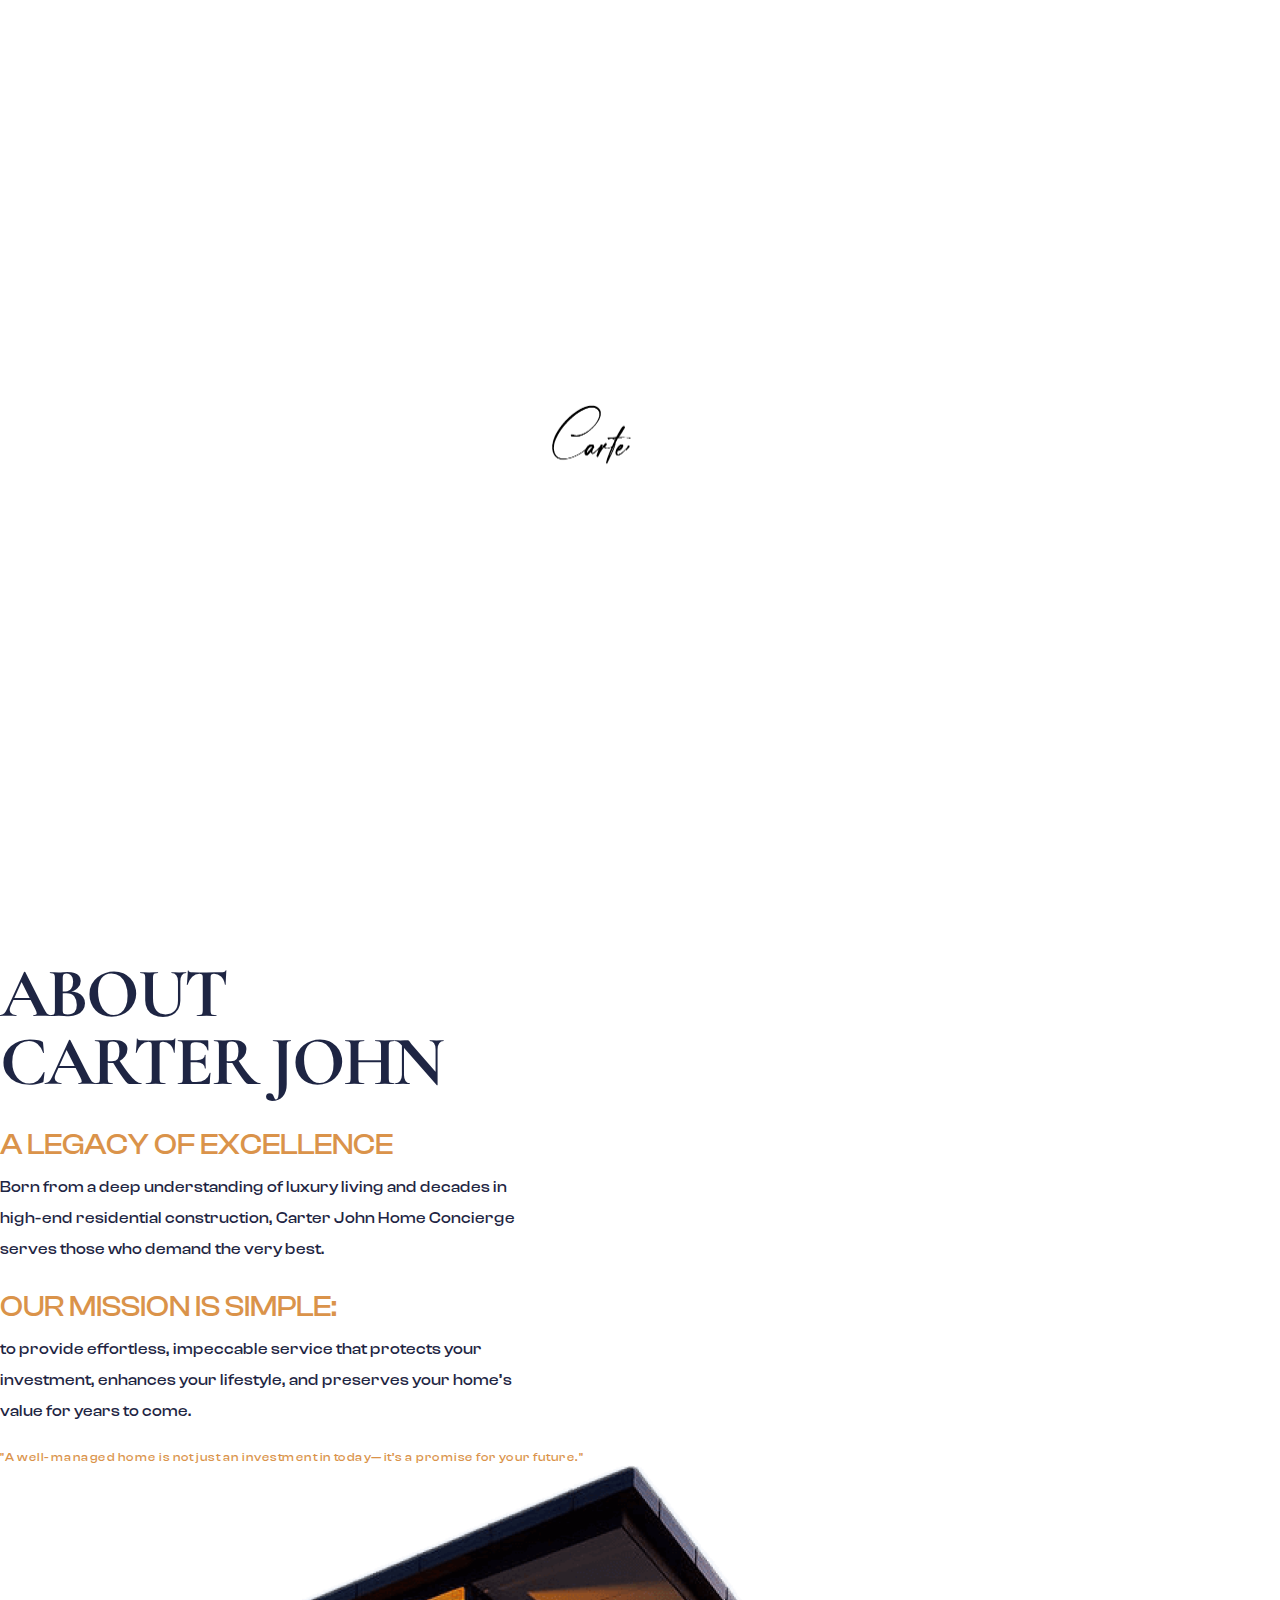
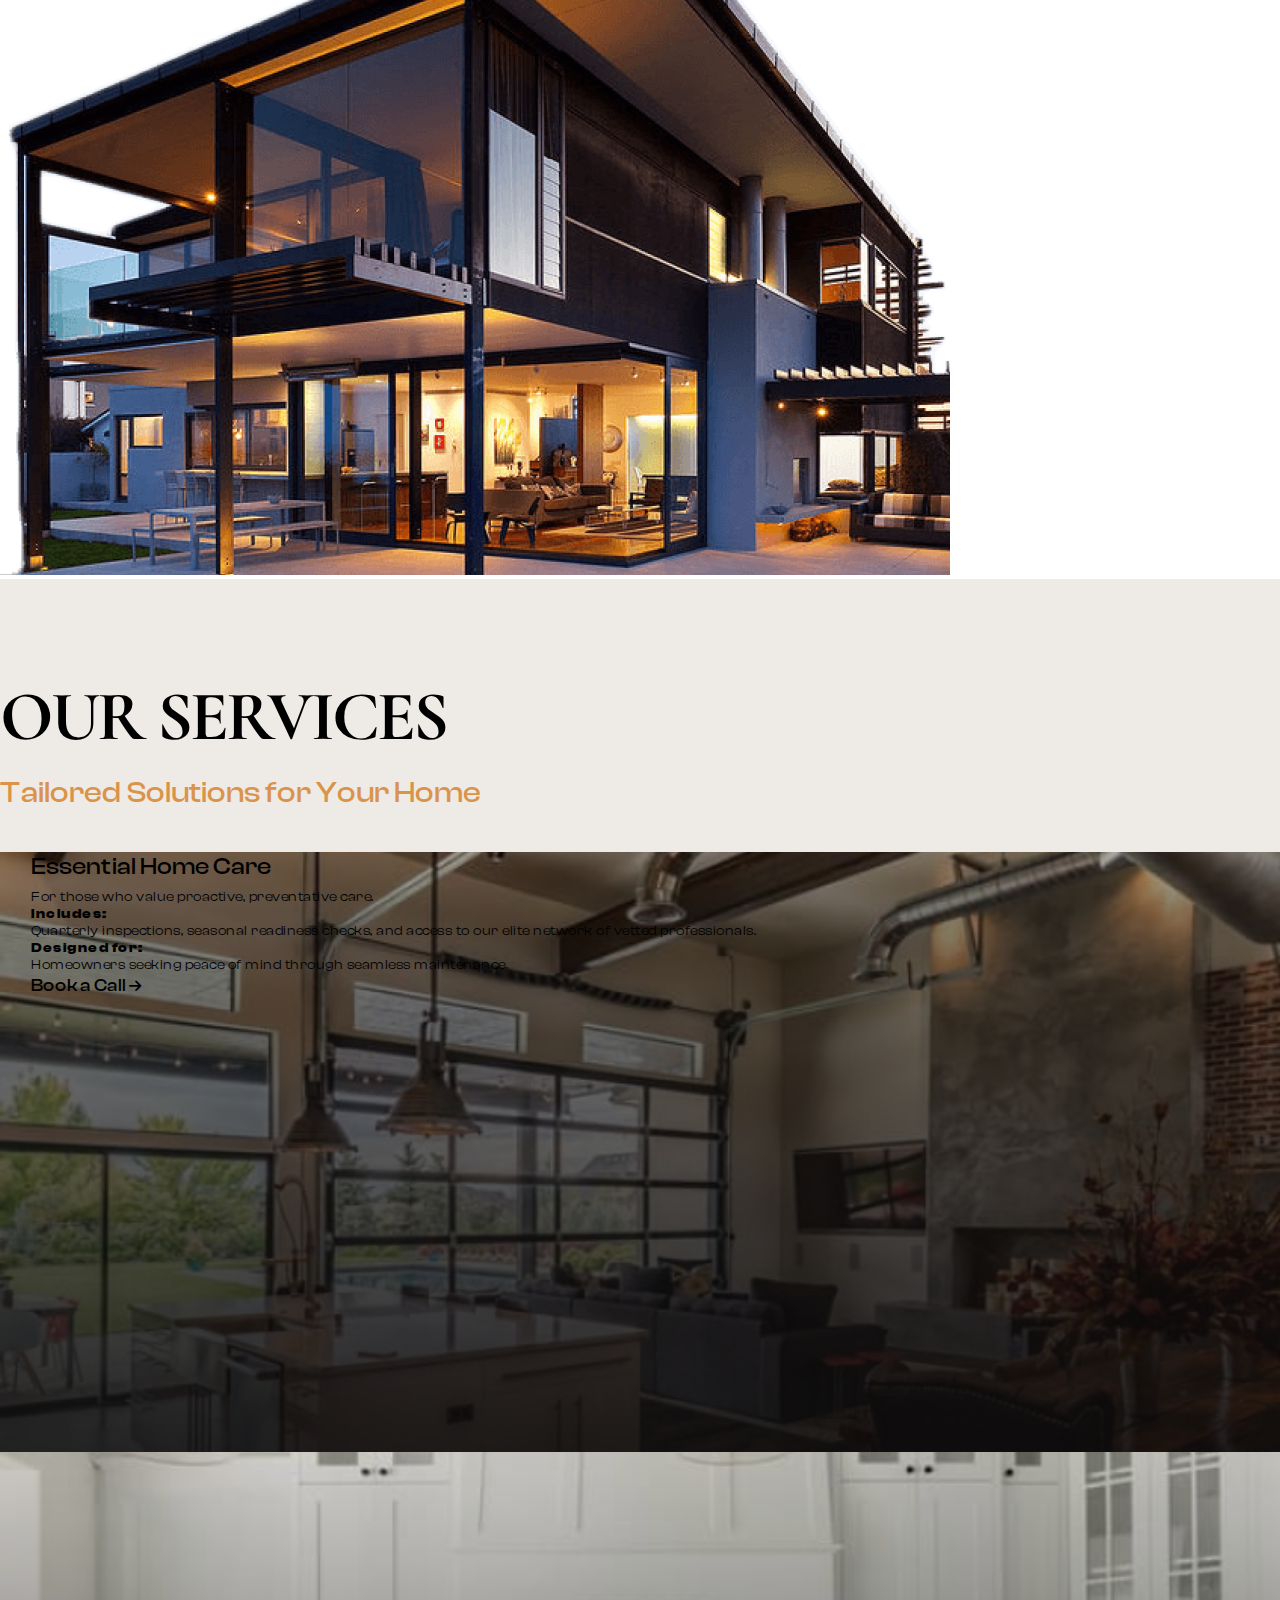
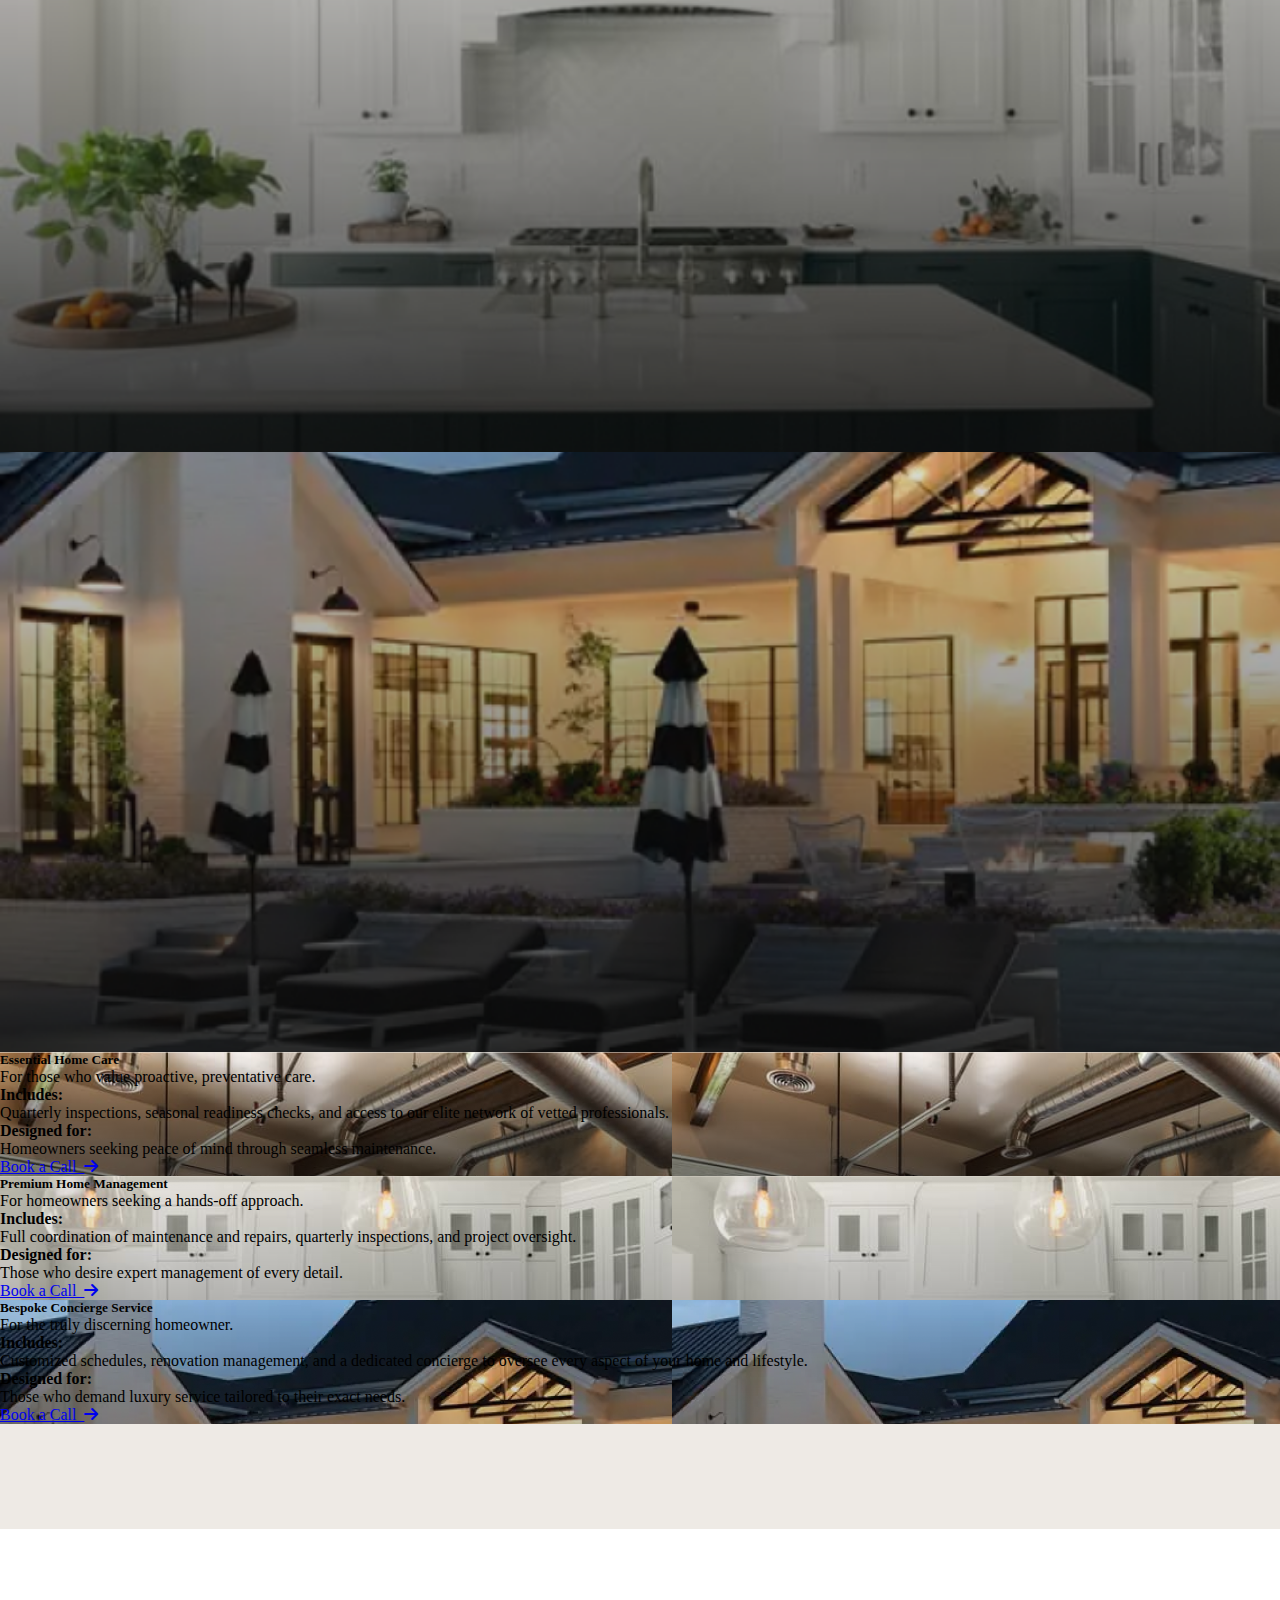
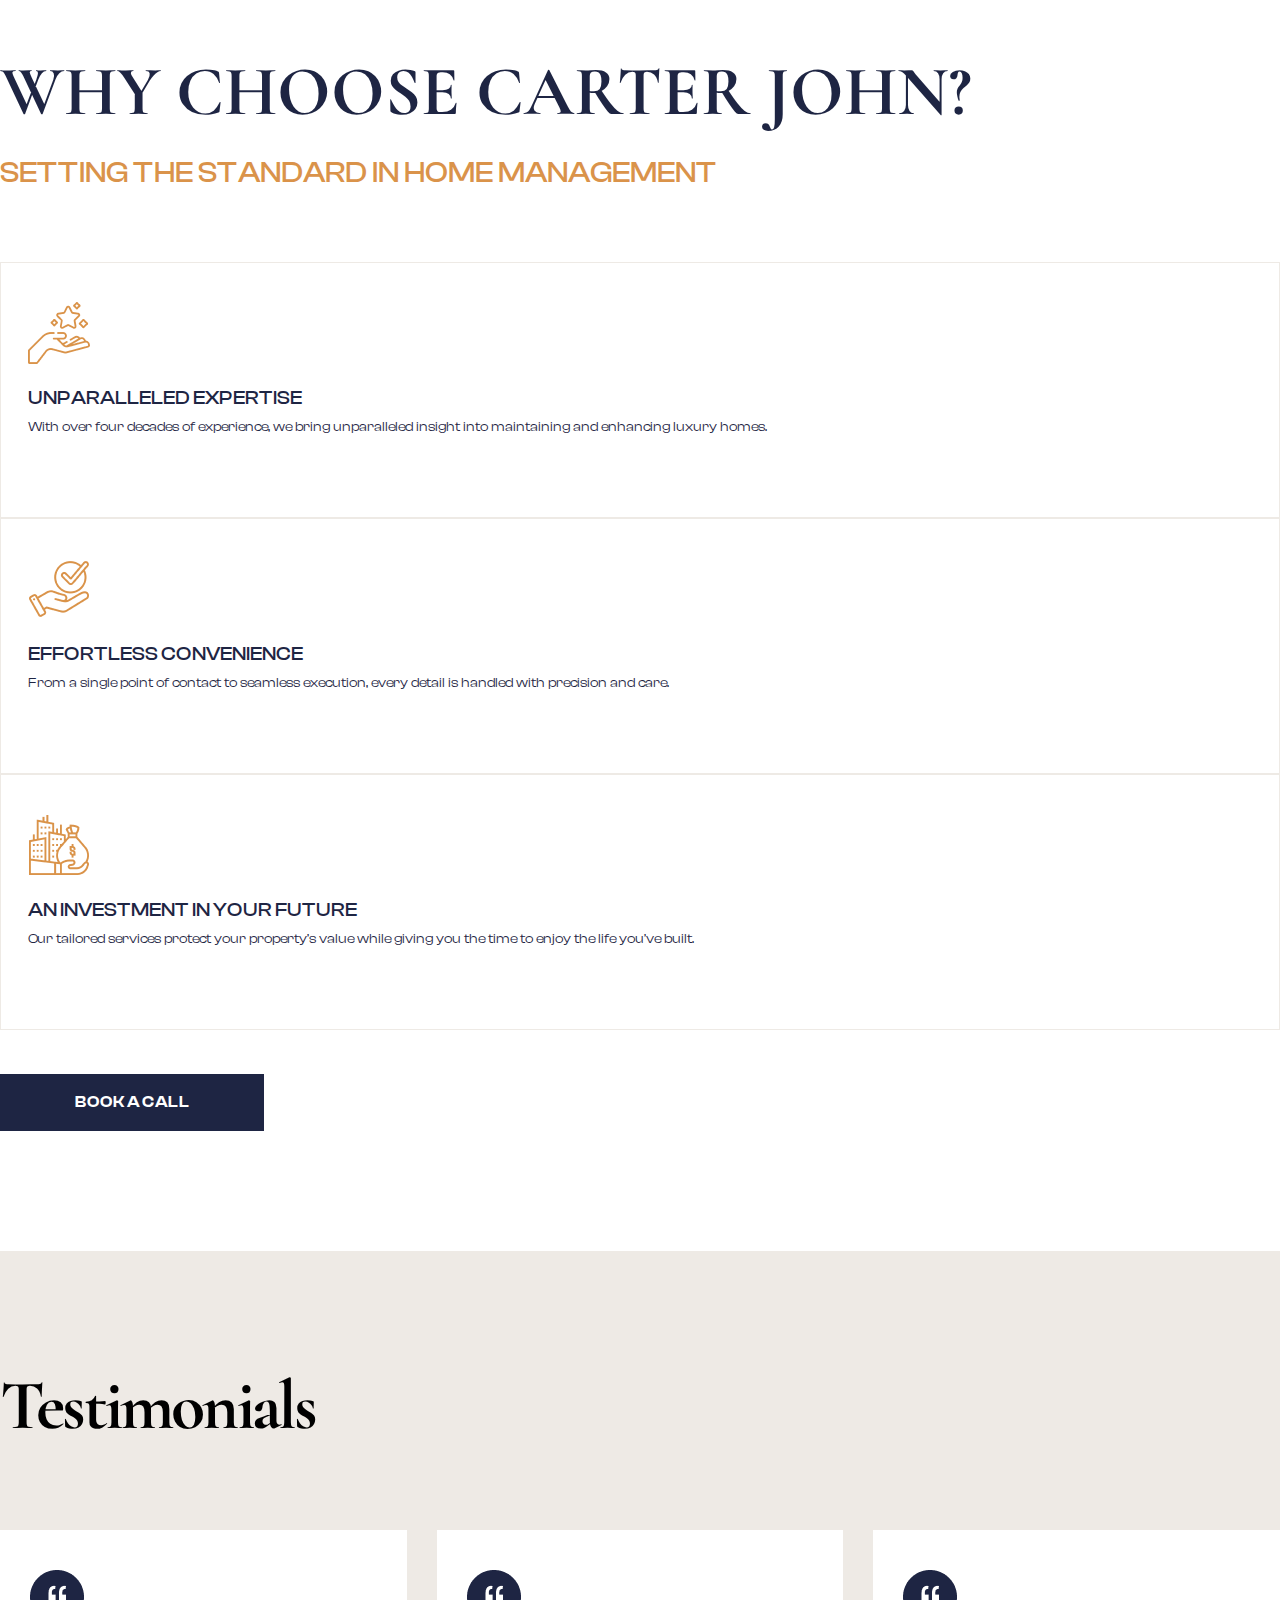
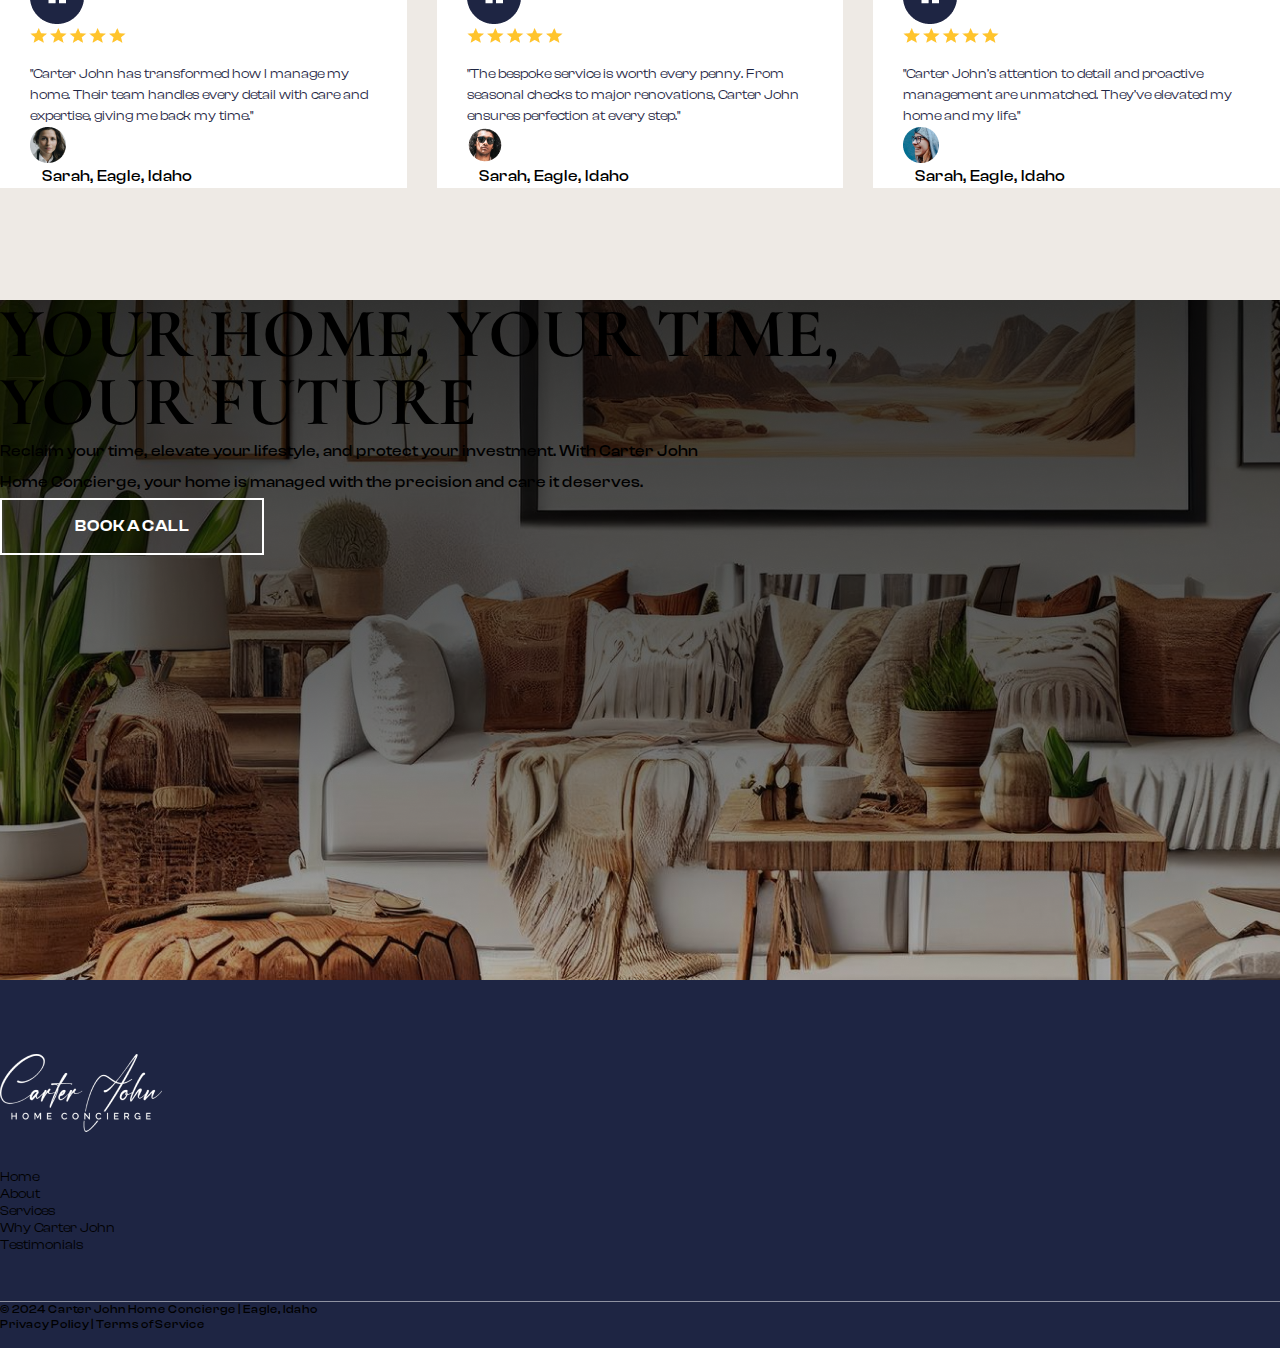
==== commit 640004e8: "preloader animation" ====
--- a/index.html
+++ b/index.html
@@ -25,7 +25,7 @@
     <!-- Preloader -->
     <div id="preloader">
         <div class="loader">
-            <img src="images/sticky logo.webp" alt="">
+            <img src="images/preloader.gif" alt="">
         </div>
     </div> 
 
--- a/style.css
+++ b/style.css
@@ -53,6 +53,9 @@
   z-index: 1000;
 }
 #preloader .loader {
+  width: 200px;
+}
+#preloader .loader img {
   width: 200px;
 }
 
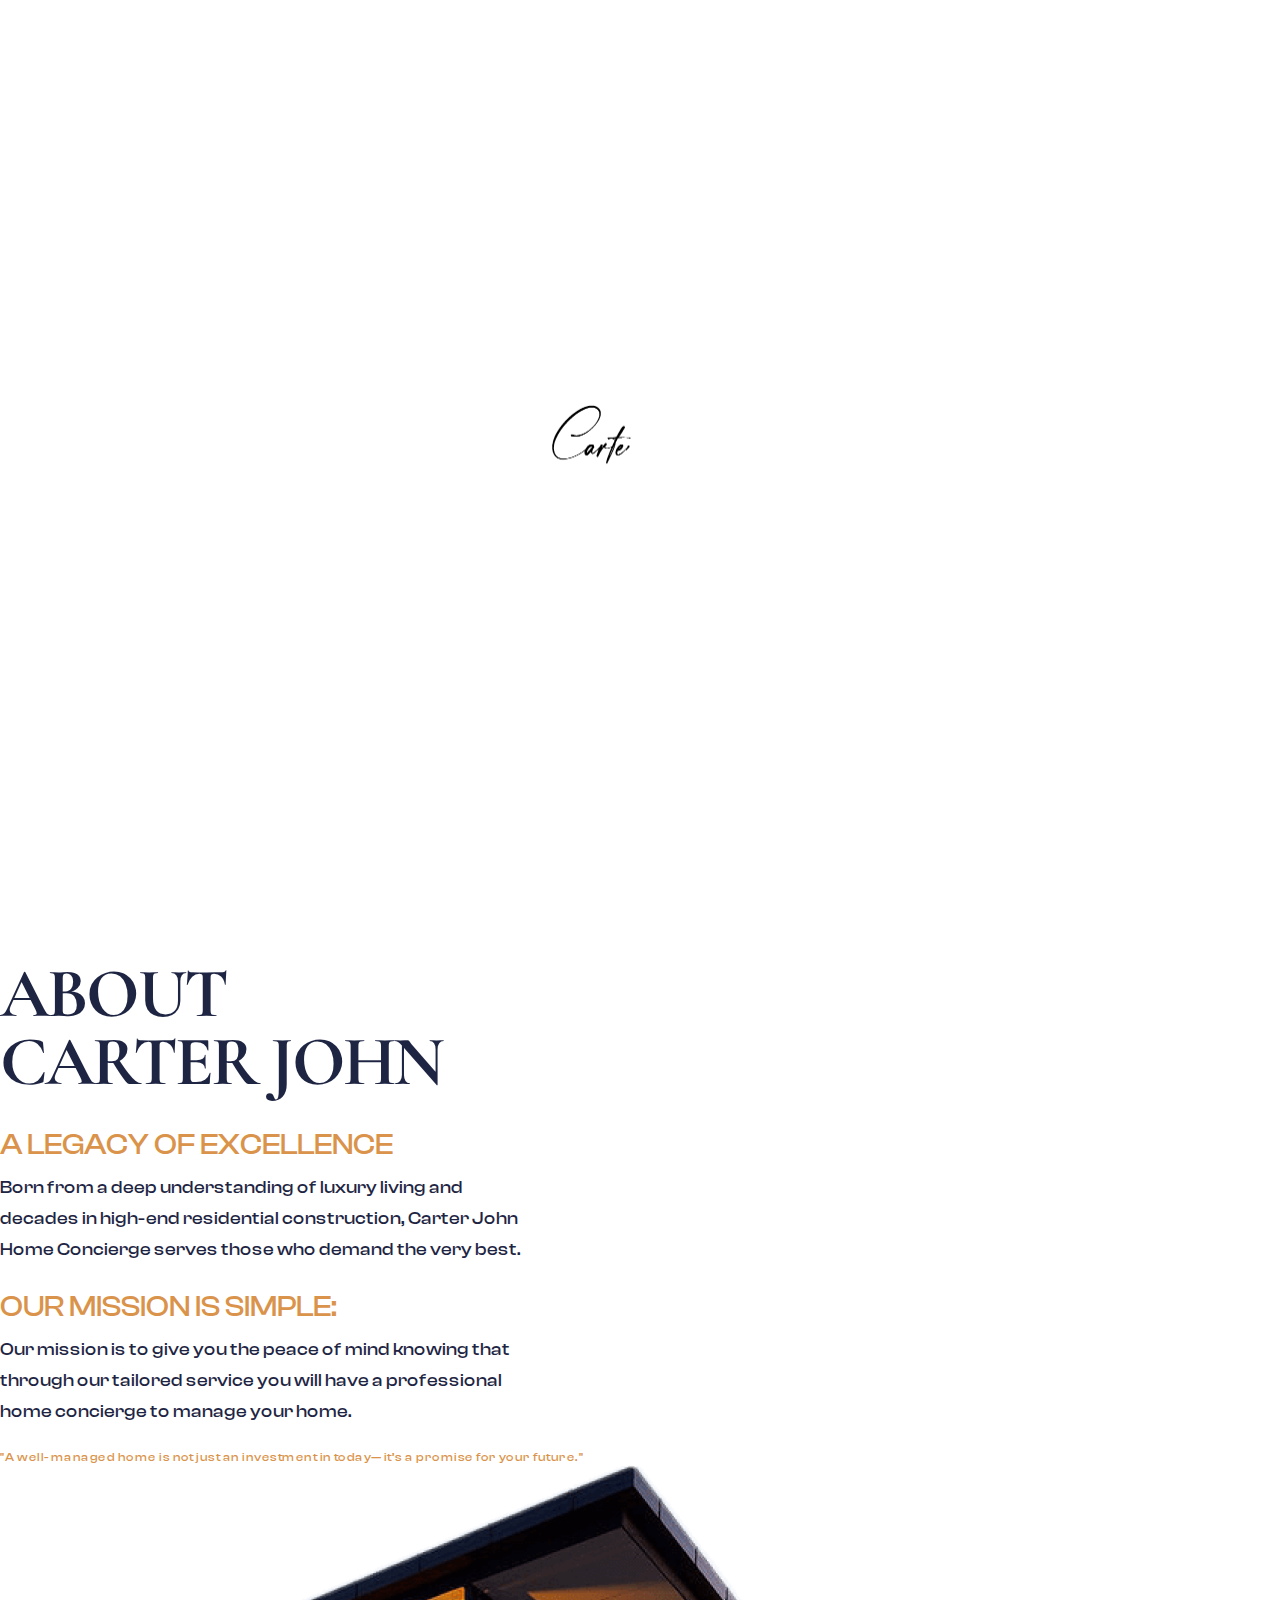
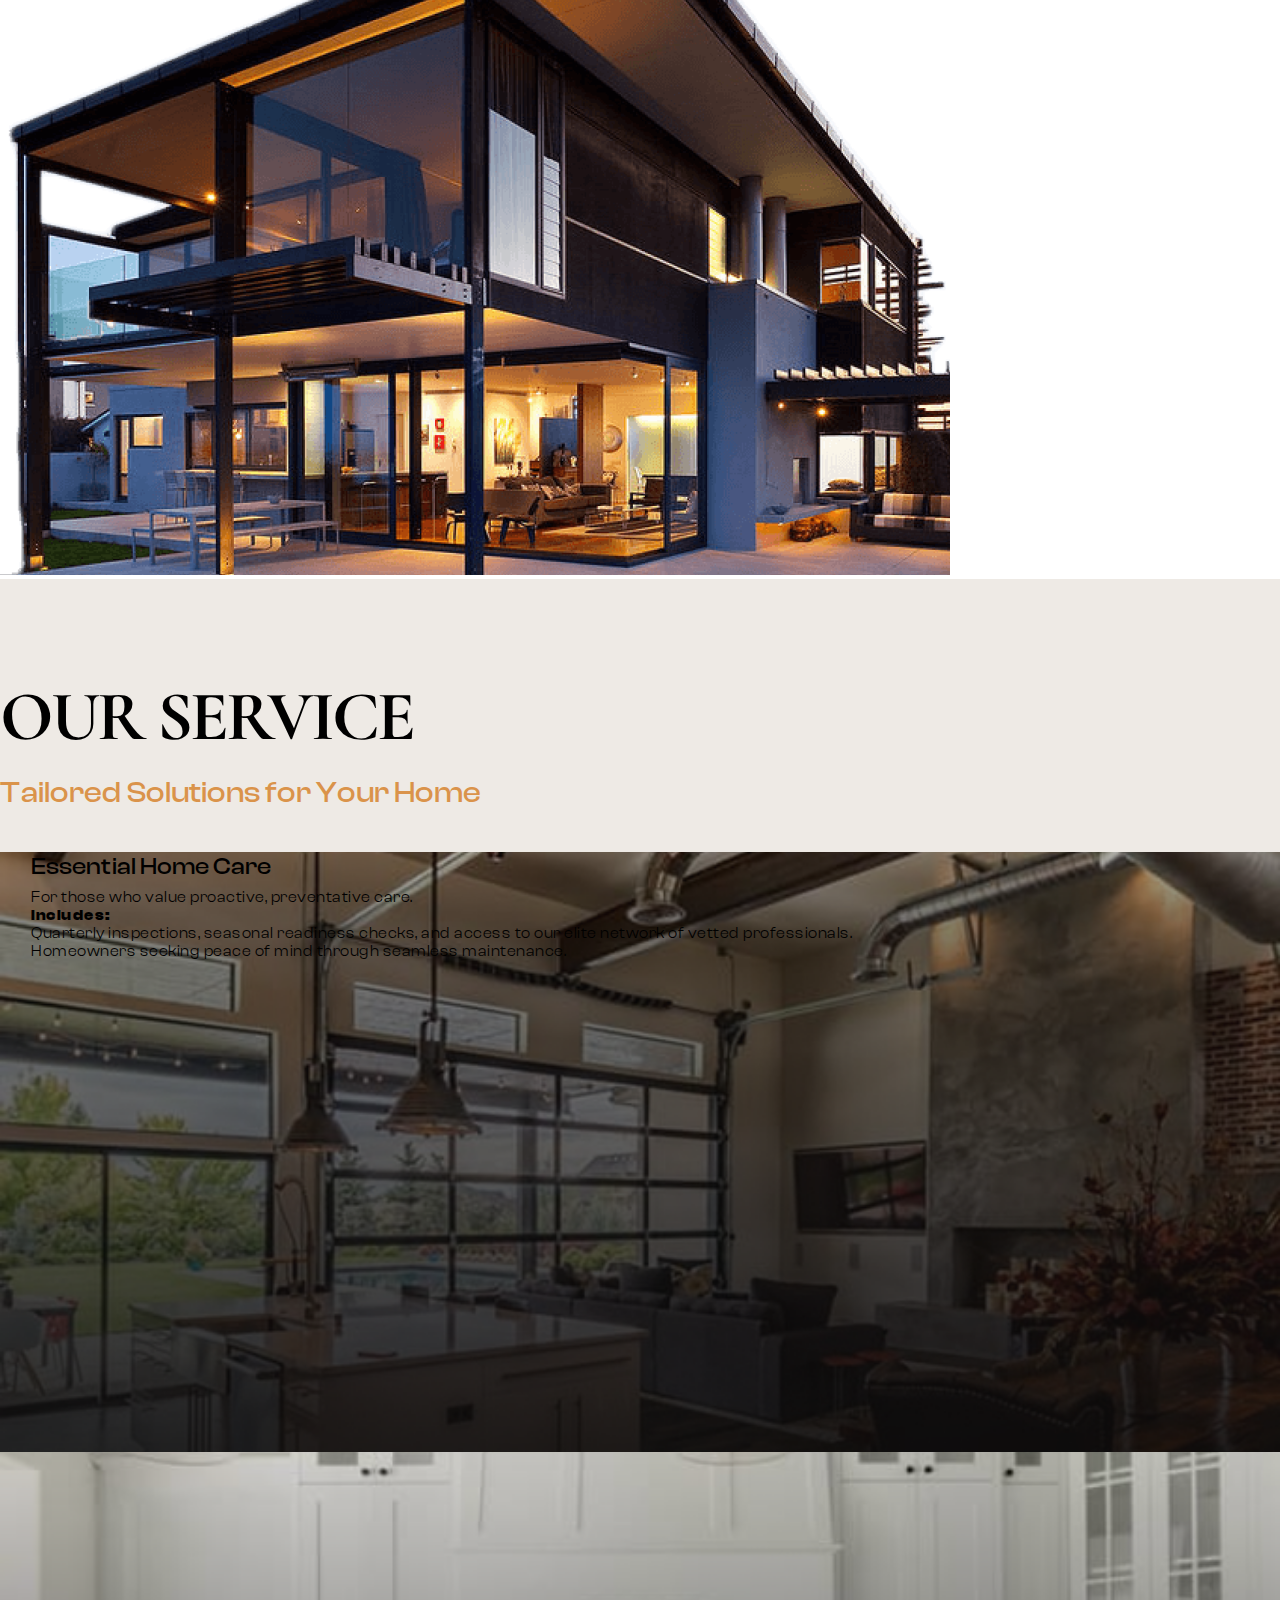
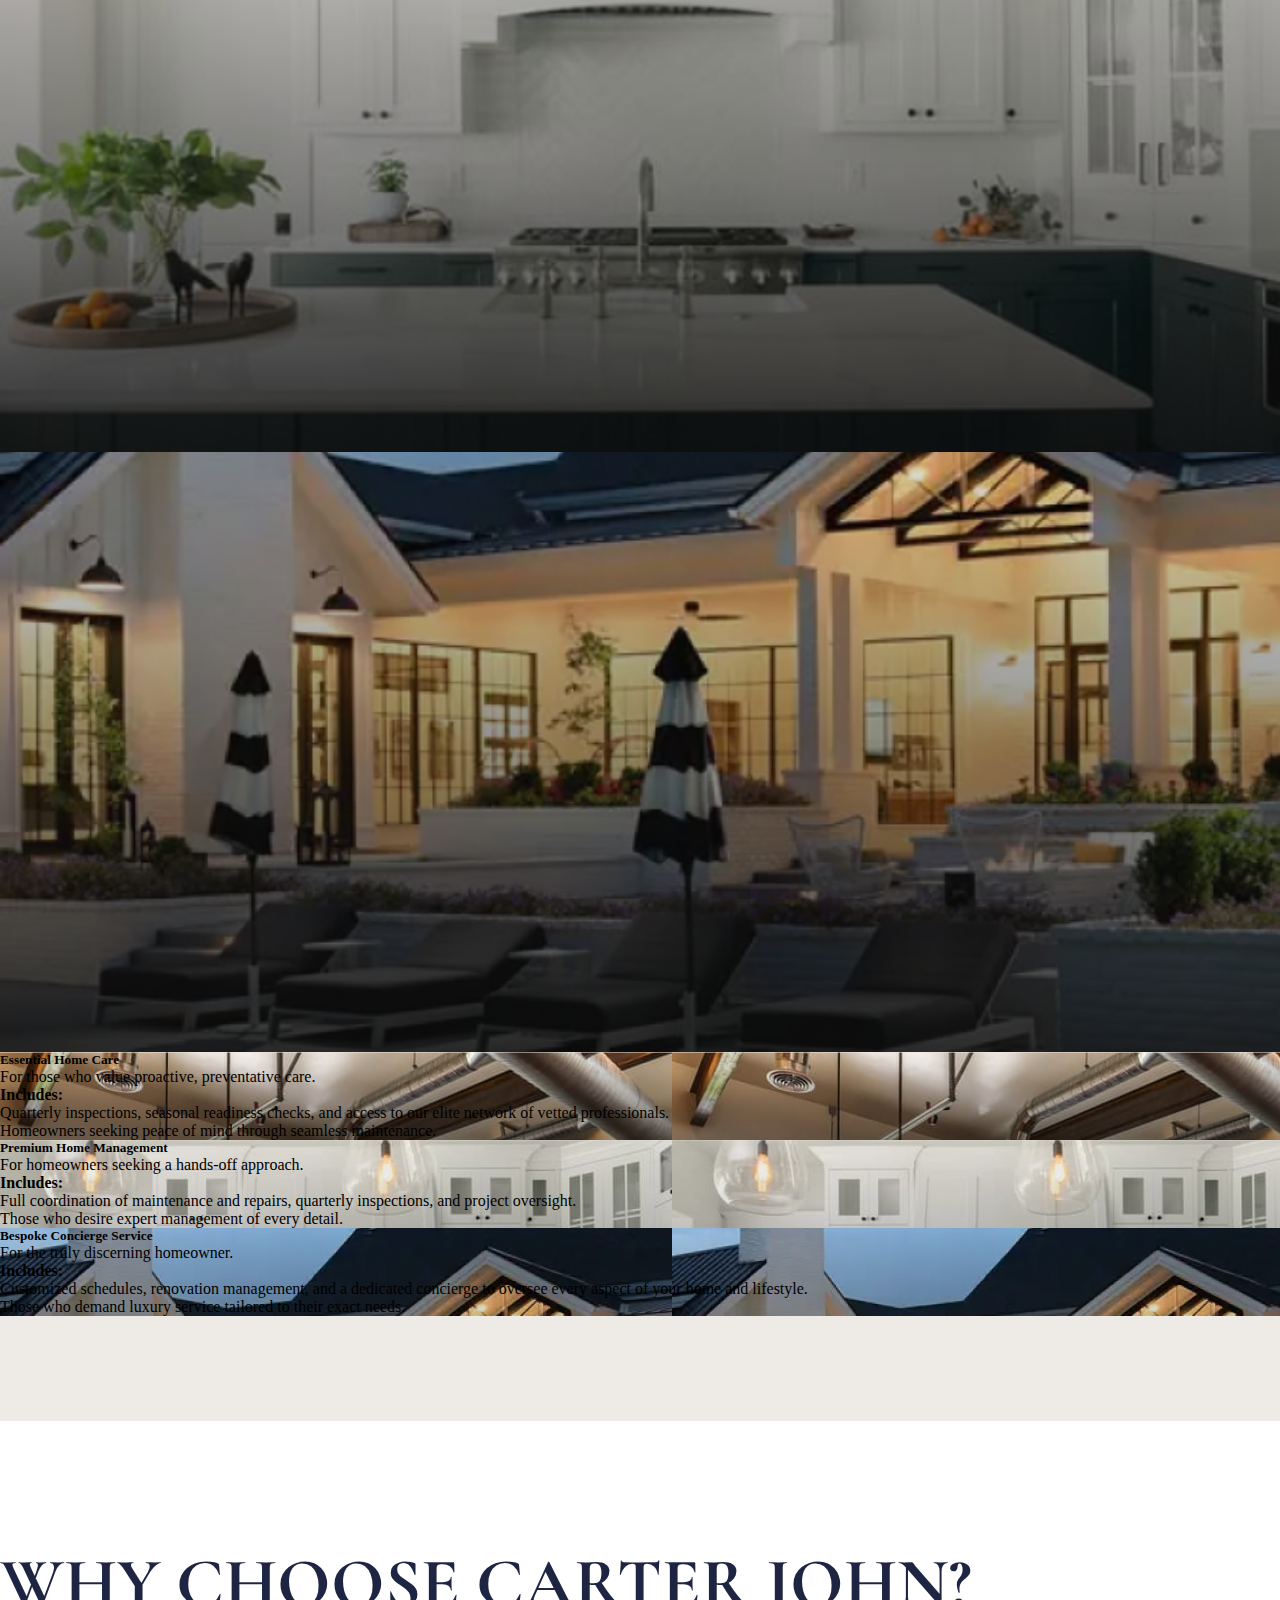
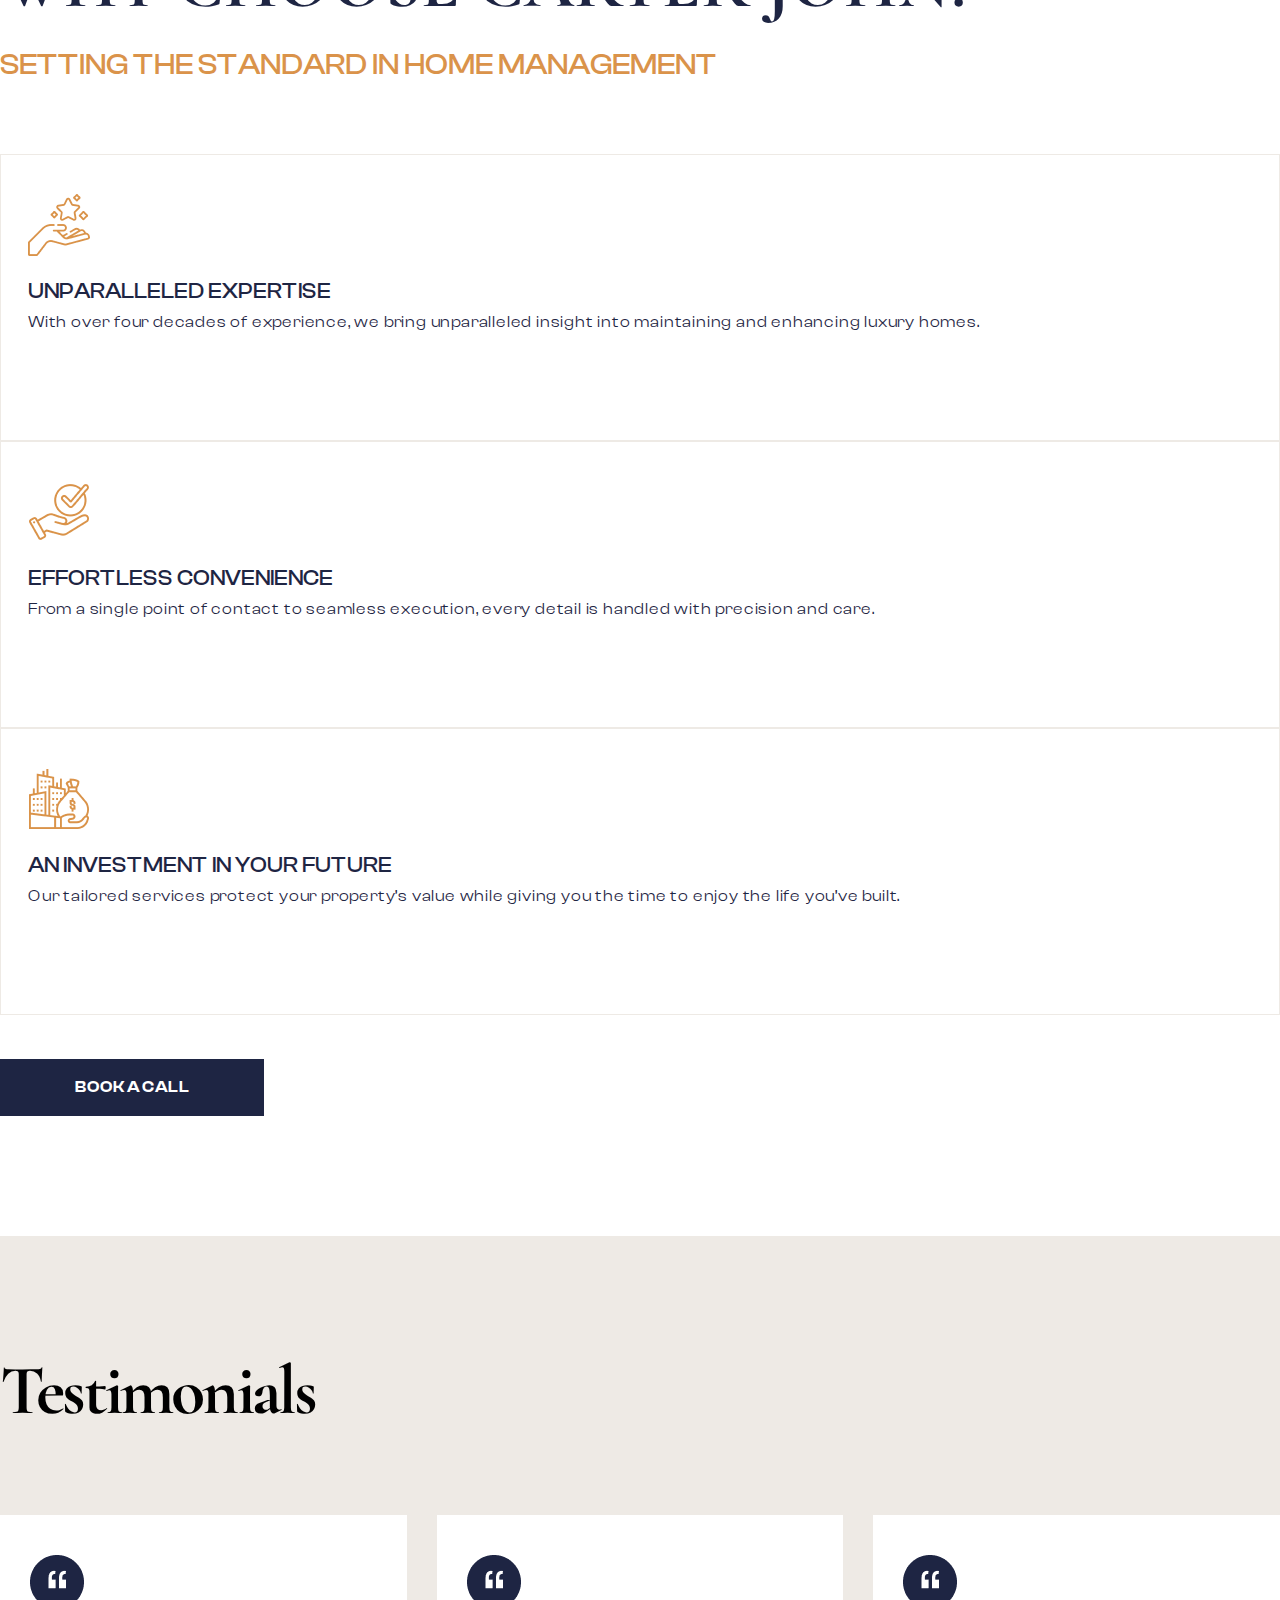
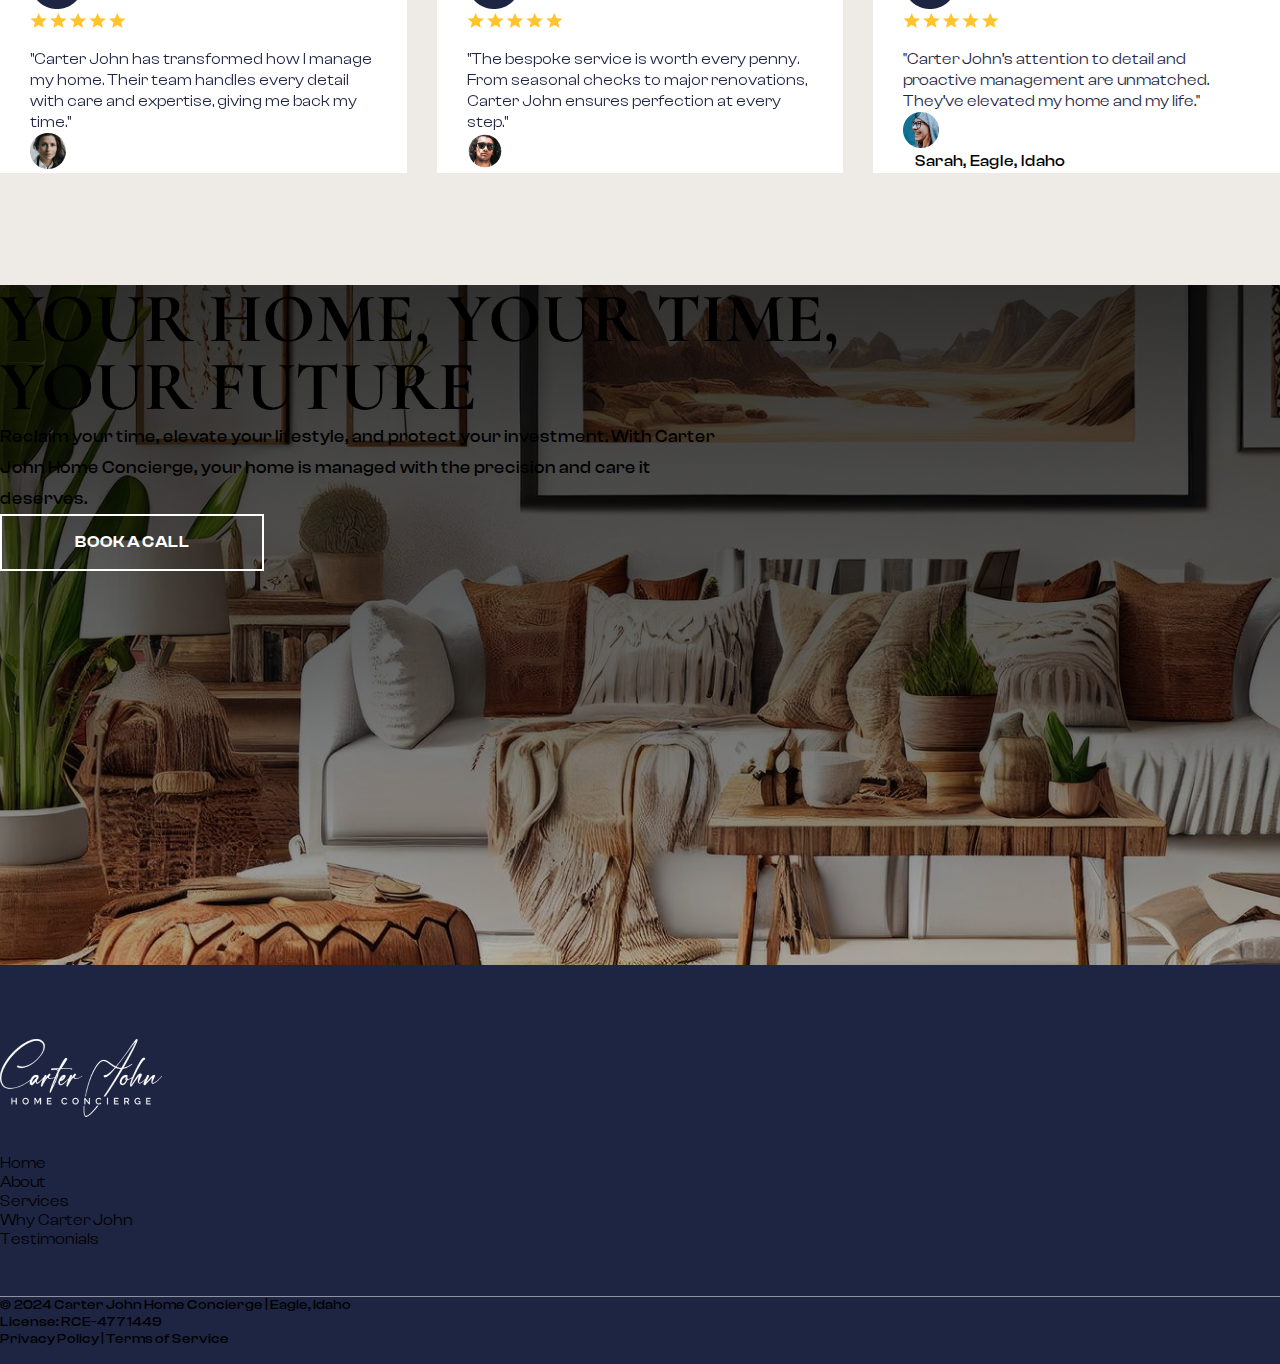
==== commit d1410700: "change v1" ====
--- a/index.html
+++ b/index.html
@@ -6,7 +6,7 @@
     <!-- Required meta tags -->
     <meta charset="utf-8" />
     <meta name="viewport" content="width=device-width, initial-scale=1, shrink-to-fit=no" />
-    
+
     <link rel="icon" type="image/jpg" href="images/fab-icon.jpg">
 
     <!-- Bootstrap CSS v5.2.1 -->
@@ -27,7 +27,7 @@
         <div class="loader">
             <img src="images/preloader.gif" alt="">
         </div>
-    </div> 
+    </div>
 
     <div class="sticky-nav d-flex" id="stickyHiddenNav">
         <div class="w-25">
@@ -42,7 +42,7 @@
                 <li><a href="#testimonials-link">Testimonials</a></li>
             </ul>
         </div>
-            <div class="w-25 d-none d-lg-block"></div>
+        <div class="w-25 d-none d-lg-block"></div>
         <div class="w-100 d-lg-none d-flex align-items-center justify-content-end">
             <div class="menu-container d-lg-none">
                 <button class="menu-button text-dark border-dark" onclick="toggleMenu_sticky()">☰</button>
@@ -149,7 +149,7 @@
                 <div class="row">
                     <div
                         class="hero-text wrap text-center text-light d-flex align-items-center justify-content-center flex-column">
-                        <h2>Luxury Home Management Redefined</h2>
+                        <h2>Idaho's Most Trusted Home Concierge</h2>
                         <h1>Impeccable Home Management</h1>
                         <!-- <button class="jhon-cta" onclick="openPopup()">BOOK A CALL</button> -->
                         <a href="/booking.html" target="_blank" class="jhon-cta-link"><button class="jhon-cta">BOOK A
@@ -180,12 +180,12 @@
                             <h2>About Carter John</h2>
                             <h3>A Legacy of Excellence</h3>
                             <p class="sec-2-phara-1">Born from a deep understanding of luxury living and decades in
-                                high-end residential
-                                construction, Carter John Home Concierge serves those who demand the very best.</p>
+                                high-end residential construction, Carter John Home Concierge serves those who demand
+                                the very best.</p>
                             <h3>Our mission is simple: </h3>
-                            <p class="sec-2-phara-2">to provide effortless, impeccable service that protects your
-                                investment, enhances your
-                                lifestyle, and preserves your home’s value for years to come.</p>
+                            <p class="sec-2-phara-2">Our mission is to give you the peace of mind knowing that through
+                                our tailored service you will have a professional home concierge to manage your home.
+                            </p>
                             <p class="sec-2-phara-3">"A well-managed home is not just an investment in today—it’s a
                                 promise for your future."
                             </p>
@@ -206,13 +206,13 @@
             <div class="container">
                 <div class="row">
                     <div class="sec-3-text-wrap">
-                        <h2>OUR SERVICES</h2>
+                        <h2>OUR SERVICE</h2>
                         <h3>Tailored Solutions for Your Home</h3>
 
                         <div class="sec-3-images-wrap d-lg-flex d-none">
 
                             <div class="sec-3-panels active d-flex flex-column justify-content-end text-light"
-                                style="background-image: url(images/sec-3-img-1.webp);">
+                                style="background-image: url(images/sec-3-img-1-1.png);">
                                 <div class="includes " id="includes-show">
                                     <h5>Essential Home Care</h5>
                                     <p>For those who value proactive, preventative care.</p>
@@ -220,11 +220,11 @@
                                         <p><strong>Includes: </strong> </br>Quarterly inspections, seasonal readiness
                                             checks, and
                                             access to our elite network of vetted professionals.</p>
-                                        <p><strong>Designed for: </strong> </br>
-                                            Homeowners seeking peace of mind through seamless maintenance.</p>
-                                    </div>
-                                    <a href="/booking.html" target="_blank">Book a Call <i
-                                            class="fa-solid fa-arrow-right"></i></a>
+                                        <!-- <strong>Designed for: </strong> </br> -->
+                                        <p>Homeowners seeking peace of mind through seamless maintenance.</p>
+                                    </div>
+                                    <!-- <a href="/booking.html" target="_blank">Book a Call <i
+                                            class="fa-solid fa-arrow-right"></i></a> -->
                                 </div>
 
                             </div>
@@ -240,12 +240,11 @@
                                         <p><strong>Includes: </strong> </br>Full coordination of maintenance and
                                             repairs, quarterly inspections, and project oversight.
                                         </p>
-                                        <p><strong>Designed for: </strong> </br>
+                                        <p>
                                             Those who desire expert management of every detail.</p>
 
                                     </div>
-                                    <a href="/booking.html" target="_blank">Book a Call  <i
-                                            class="fa-solid fa-arrow-right"></i></a>
+                                    
 
                                 </div>
                             </div>
@@ -261,12 +260,11 @@
                                             and a dedicated concierge to oversee every aspect of your home and
                                             lifestyle.
                                         </p>
-                                        <p><strong>Designed for: </strong> </br>
+                                        <p>
                                             Those who demand luxury service tailored to their exact needs.
                                         </p>
                                     </div>
-                                    <a href="/booking.html" target="_blank">Book a Call  <i
-                                            class="fa-solid fa-arrow-right"></i></a>
+                                    
                                 </div>
                             </div>
 
@@ -284,10 +282,9 @@
                                         <p><strong>Includes: </strong> </br>Quarterly inspections, seasonal readiness
                                             checks, and
                                             access to our elite network of vetted professionals.</p>
-                                        <p><strong>Designed for: </strong> </br>
+                                        <p>
                                             Homeowners seeking peace of mind through seamless maintenance.</p>
-                                        <a href="/booking.html" target="_blank">Book a Call  <i
-                                                class="fa-solid fa-arrow-right"></i></a>
+                                        
                                     </div>
                                 </div>
 
@@ -305,11 +302,10 @@
                                         <p><strong>Includes: </strong> </br> Full coordination of maintenance and
                                             repairs, quarterly inspections, and project oversight.
                                         </p>
-                                        <p><strong>Designed for: </strong> </br>
+                                        <p>
                                             Those who desire expert management of every detail.
                                         </p>
-                                        <a href="/booking.html" target="_blank">Book a Call  <i
-                                                class="fa-solid fa-arrow-right"></i></a>
+                                        
                                     </div>
 
                                 </div>
@@ -328,11 +324,10 @@
                                             and a dedicated concierge to oversee every aspect of your home and
                                             lifestyle.
                                         </p>
-                                        <p><strong>Designed for: </strong> </br>
+                                        <p>
                                             Those who demand luxury service tailored to their exact needs.
                                         </p>
-                                        <a href="/booking.html" target="_blank">Book a Call  <i
-                                                class="fa-solid fa-arrow-right"></i></a>
+                                        
                                     </div>
 
                                 </div>
@@ -565,6 +560,10 @@
                             <p>© 2024 Carter John Home Concierge | Eagle, Idaho</p>
                         </div>
 
+                        <div class="carter-john-home-concierge">
+                            <p>License: RCE-4771449 </p>
+                        </div>
+
                         <div class="priv">
                             <p>Privacy Policy | Terms of Service</p>
                         </div>
@@ -586,7 +585,7 @@
 
     <script src="script.js"></script>
 
-   
+
 </body>
 
 </html>--- a/style.css
+++ b/style.css
@@ -57,6 +57,7 @@
 }
 #preloader .loader img {
   width: 200px;
+  position: static;
 }
 
 .fade-out {
@@ -324,8 +325,6 @@
 }
 .nav-bar-sp .hero-sp .hero-align .hero-text {
   height: 729px;
-  border-left: 1px solid rgba(255, 255, 255, 0.3);
-  border-right: 1px solid rgba(255, 255, 255, 0.3);
 }
 .nav-bar-sp .hero-sp .hero-align .hero-text h2 {
   font-size: 28px;
@@ -373,7 +372,7 @@
 }
 .sec-2-sp .sec-2-text-wrap .sec-2-phara-1,
 .sec-2-sp .sec-2-text-wrap .sec-2-phara-2 {
-  font-size: 16px;
+  font-size: 18px;
   font-weight: 500;
   font-family: var(--sub-font);
   line-height: 31px;
@@ -435,7 +434,7 @@
   margin-bottom: 8px;
 }
 .sec-3-sp .sec-3-images-wrap .sec-3-panels #includes-show p {
-  font-size: 14px;
+  font-size: 15px;
   font-weight: 400;
   font-family: var(--sub-font);
   letter-spacing: 0.5px;
@@ -486,14 +485,14 @@
 }
 .sec-4-sp .sec-4-card-wrap {
   width: 100%;
-  height: 256px;
+  height: 287px;
   border: 1px solid var(--third-color);
   padding: 39px 40px 31px 27px;
   transition: 350ms ease;
   cursor: pointer;
 }
 .sec-4-sp .sec-4-card-wrap h3 {
-  font-size: 20px;
+  font-size: 22px;
   font-weight: 500;
   font-family: var(--sub-font);
   text-transform: uppercase;
@@ -502,22 +501,12 @@
   color: var(--primary-color);
 }
 .sec-4-sp .sec-4-card-wrap p {
-  font-size: 14px;
+  font-size: 16px;
+  letter-spacing: 0.8px;
   font-weight: 400;
   font-family: var(--sub-font);
   line-height: 19px;
   color: var(--primary-color);
-}
-.sec-4-sp .sec-4-card-wrap:hover h3 {
-  color: var(--secondary-color);
-}
-.sec-4-sp .sec-4-card-wrap:hover p {
-  color: #FFFFFF;
-}
-.sec-4-sp .sec-4-card-wrap:hover {
-  border: 1px solid var(--primary-color);
-  background-color: var(--primary-color);
-  transform: translateY(-10px);
 }
 .sec-4-sp .sec-4-btn-wrap {
   margin-top: 44px;
@@ -556,7 +545,7 @@
   padding: 40px 30px 21px 30px;
 }
 .sec-5-sp .sec-5-review-slider-wrap .sec-5-review-hi .sec-5-review-card-wrap .text-content p {
-  font-size: 14px;
+  font-size: 16px;
   font-weight: 400;
   font-family: var(--sub-font);
   line-height: 21px;
@@ -589,7 +578,7 @@
   width: 851px;
 }
 .your-home-sp .your-home-text-wrap p {
-  font-size: 16px;
+  font-size: 17px;
   font-weight: 500;
   font-family: var(--sub-font);
   line-height: 31px;
@@ -615,7 +604,7 @@
   color: inherit;
 }
 .foot-sp .foot-wrap .foot-tabs-wrap ul a li {
-  font-size: 14px;
+  font-size: 16px;
   font-weight: 400;
   font-family: var(--sub-font);
   position: relative;
@@ -640,7 +629,7 @@
 }
 .foot-sp .foot-wrap .sub_foot .carter-john-home-concierge p,
 .foot-sp .foot-wrap .sub_foot .priv p {
-  font-size: 12px;
+  font-size: 14px;
   font-weight: 500;
   font-family: var(--sub-font);
   margin-bottom: 0px;
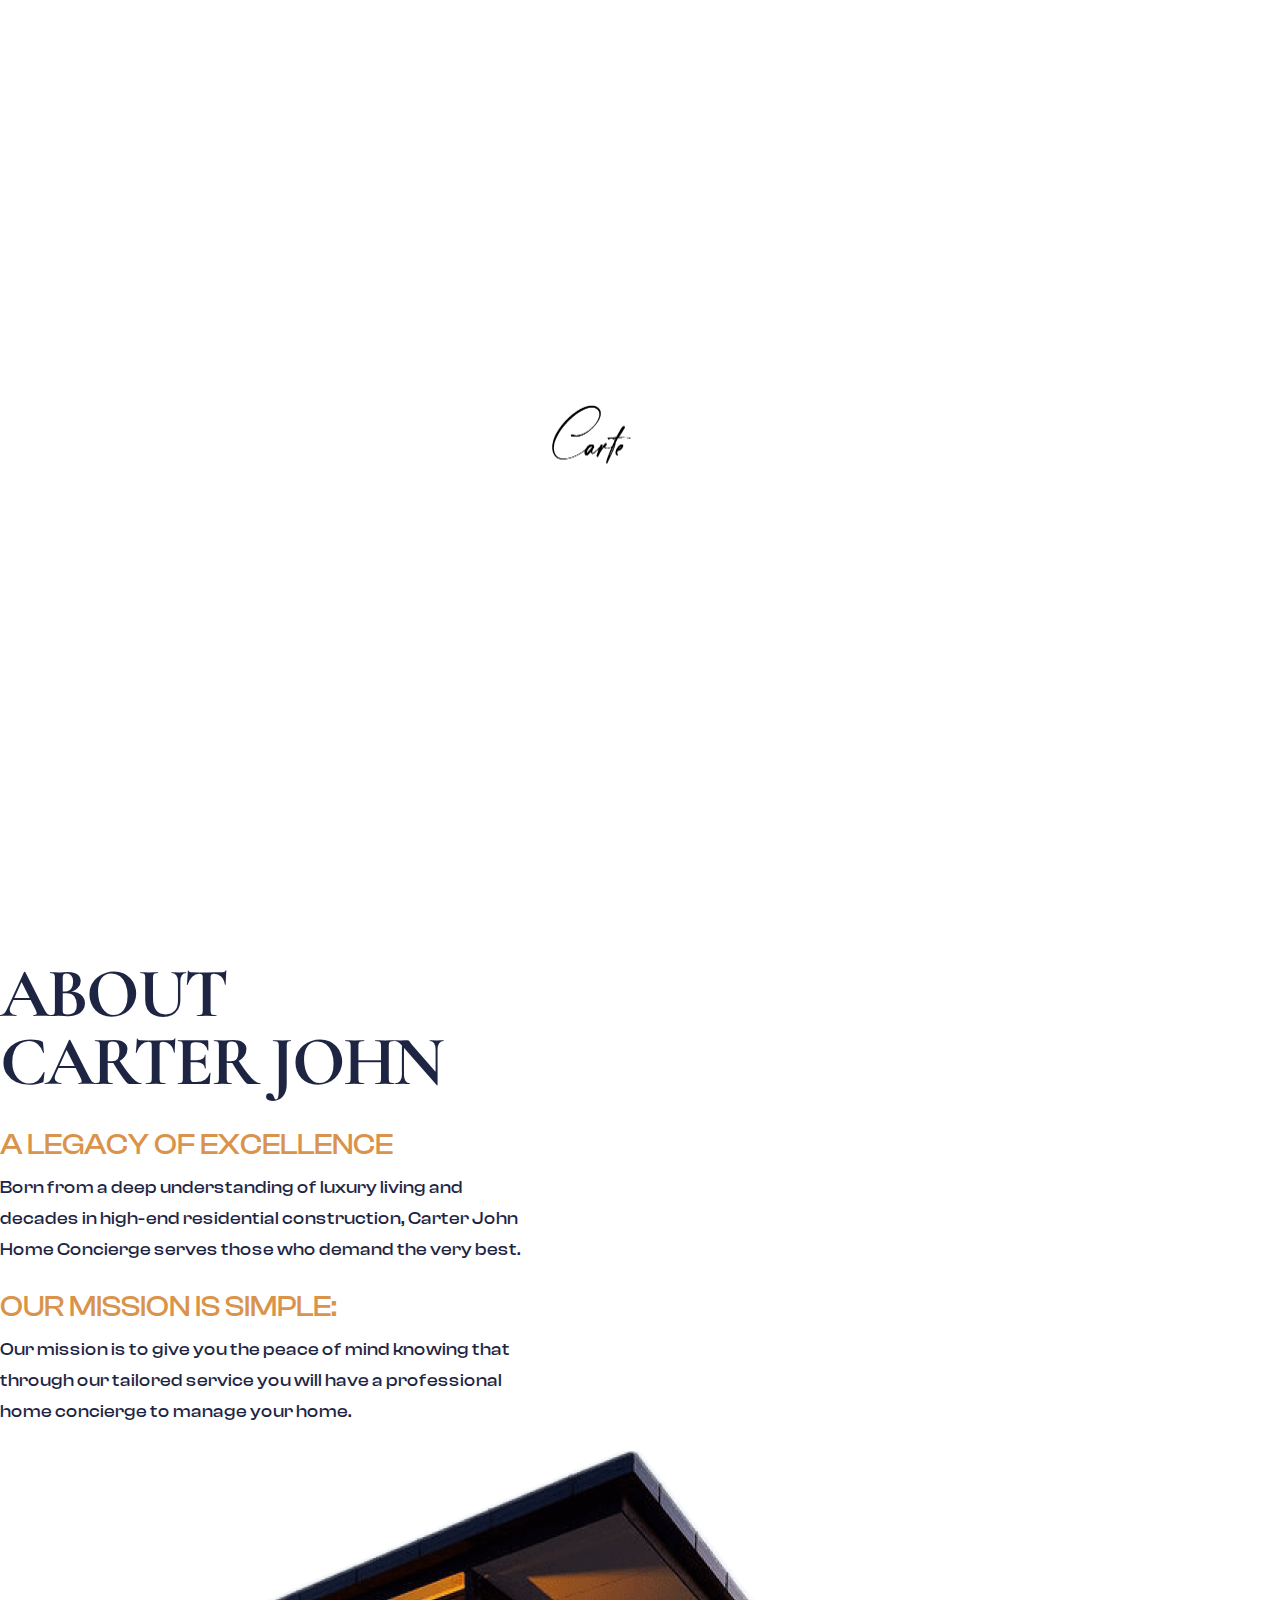
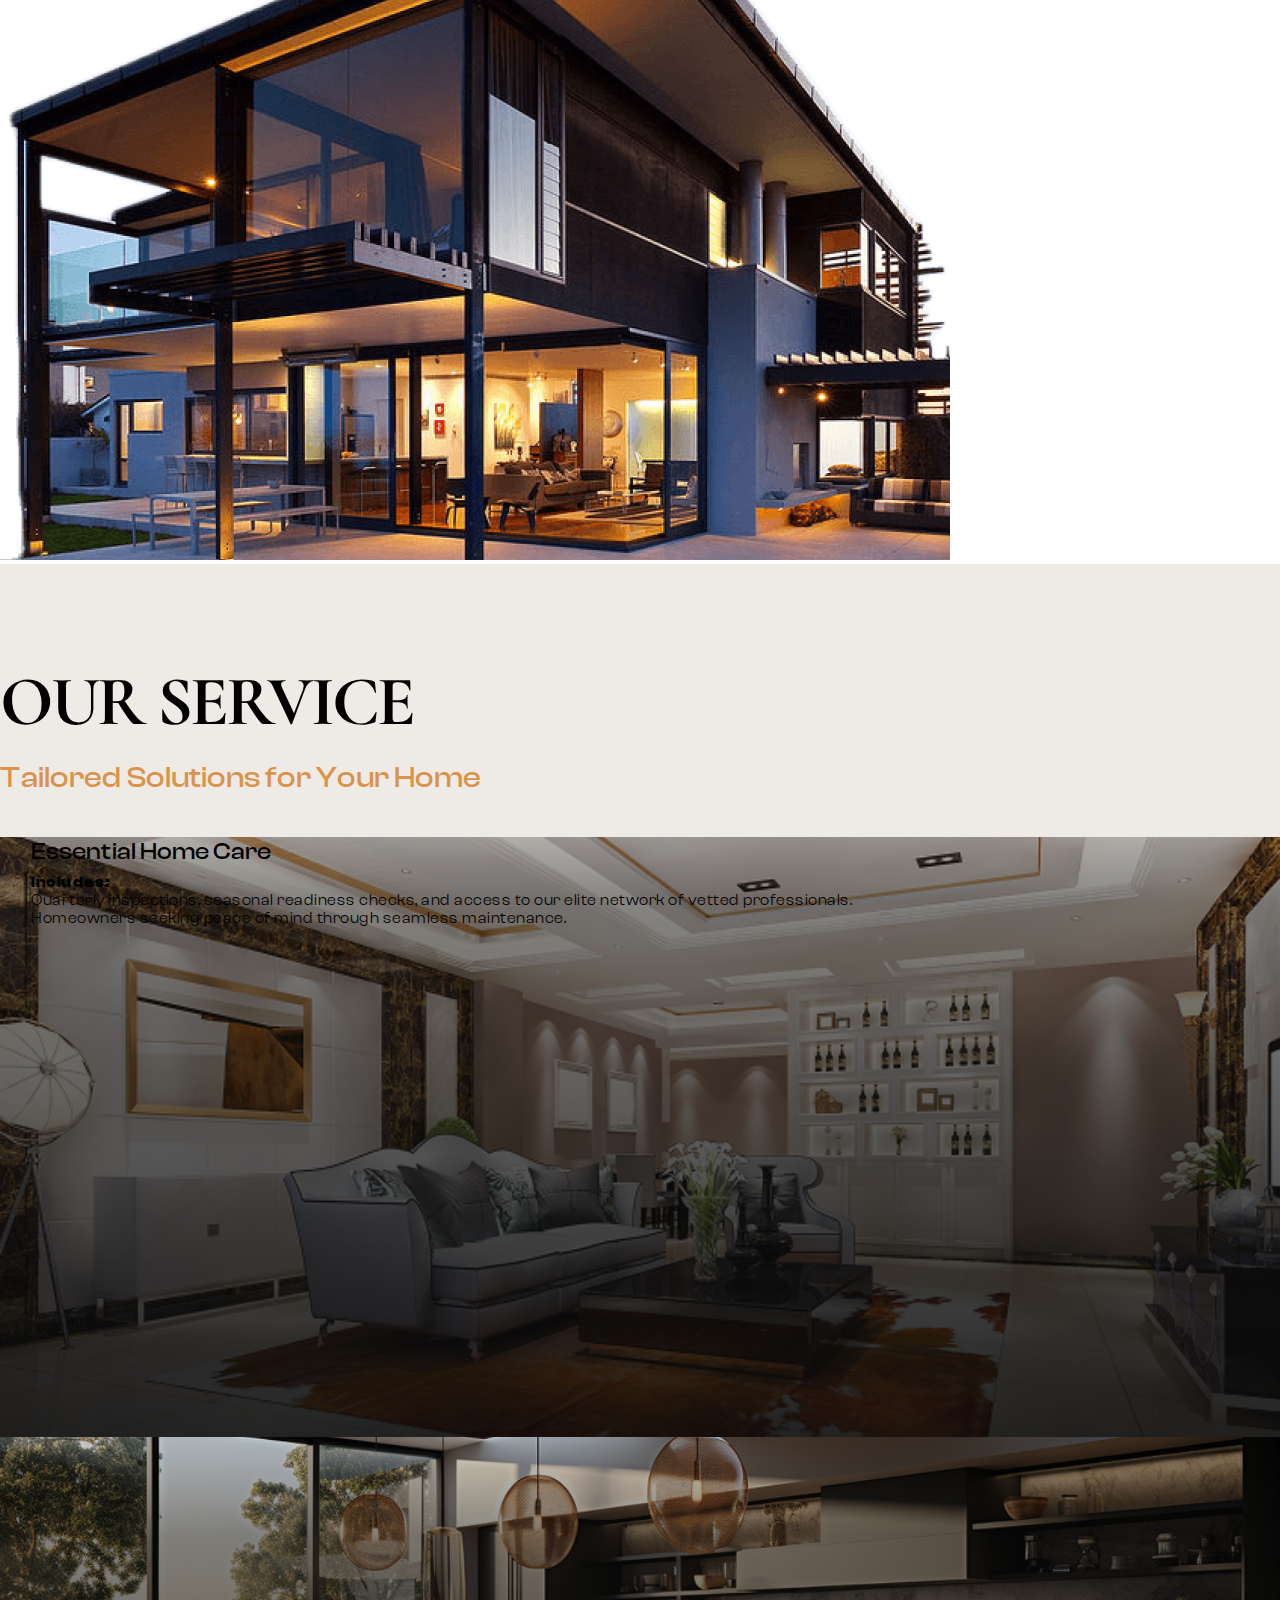
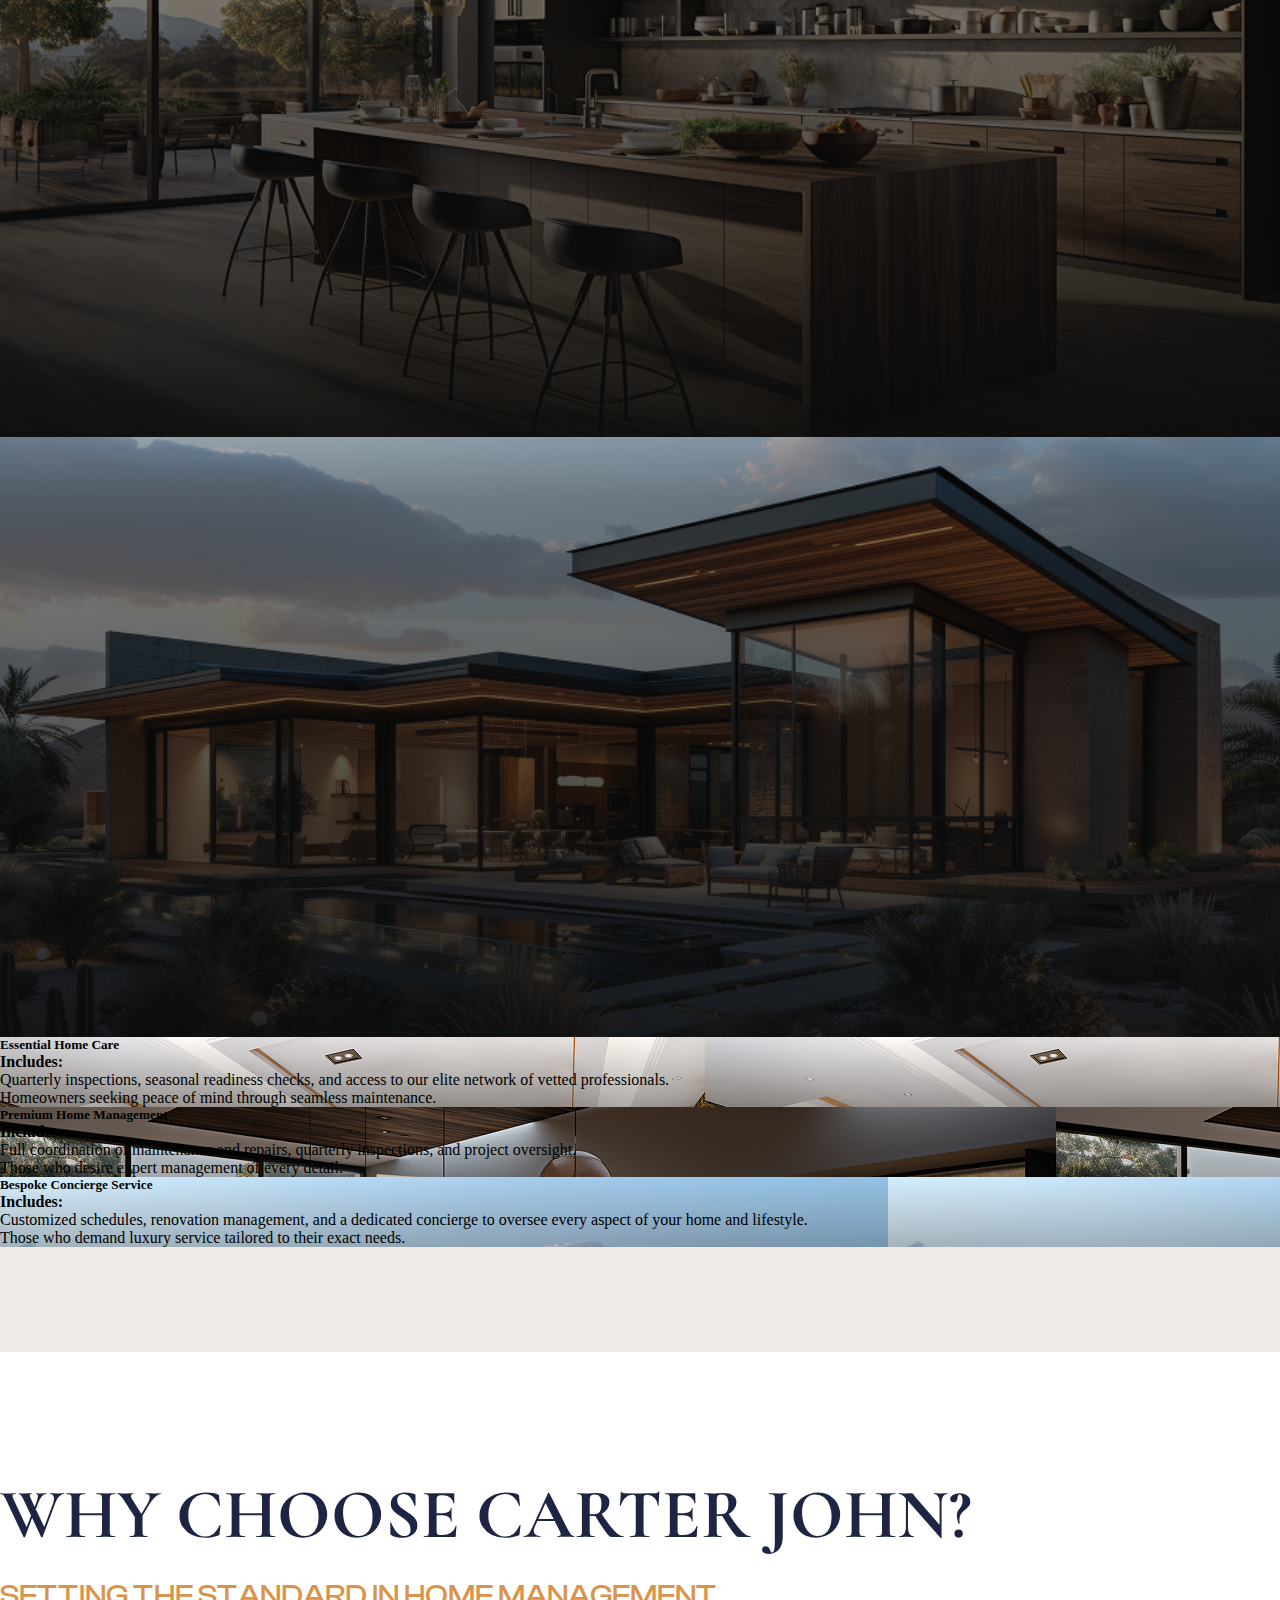
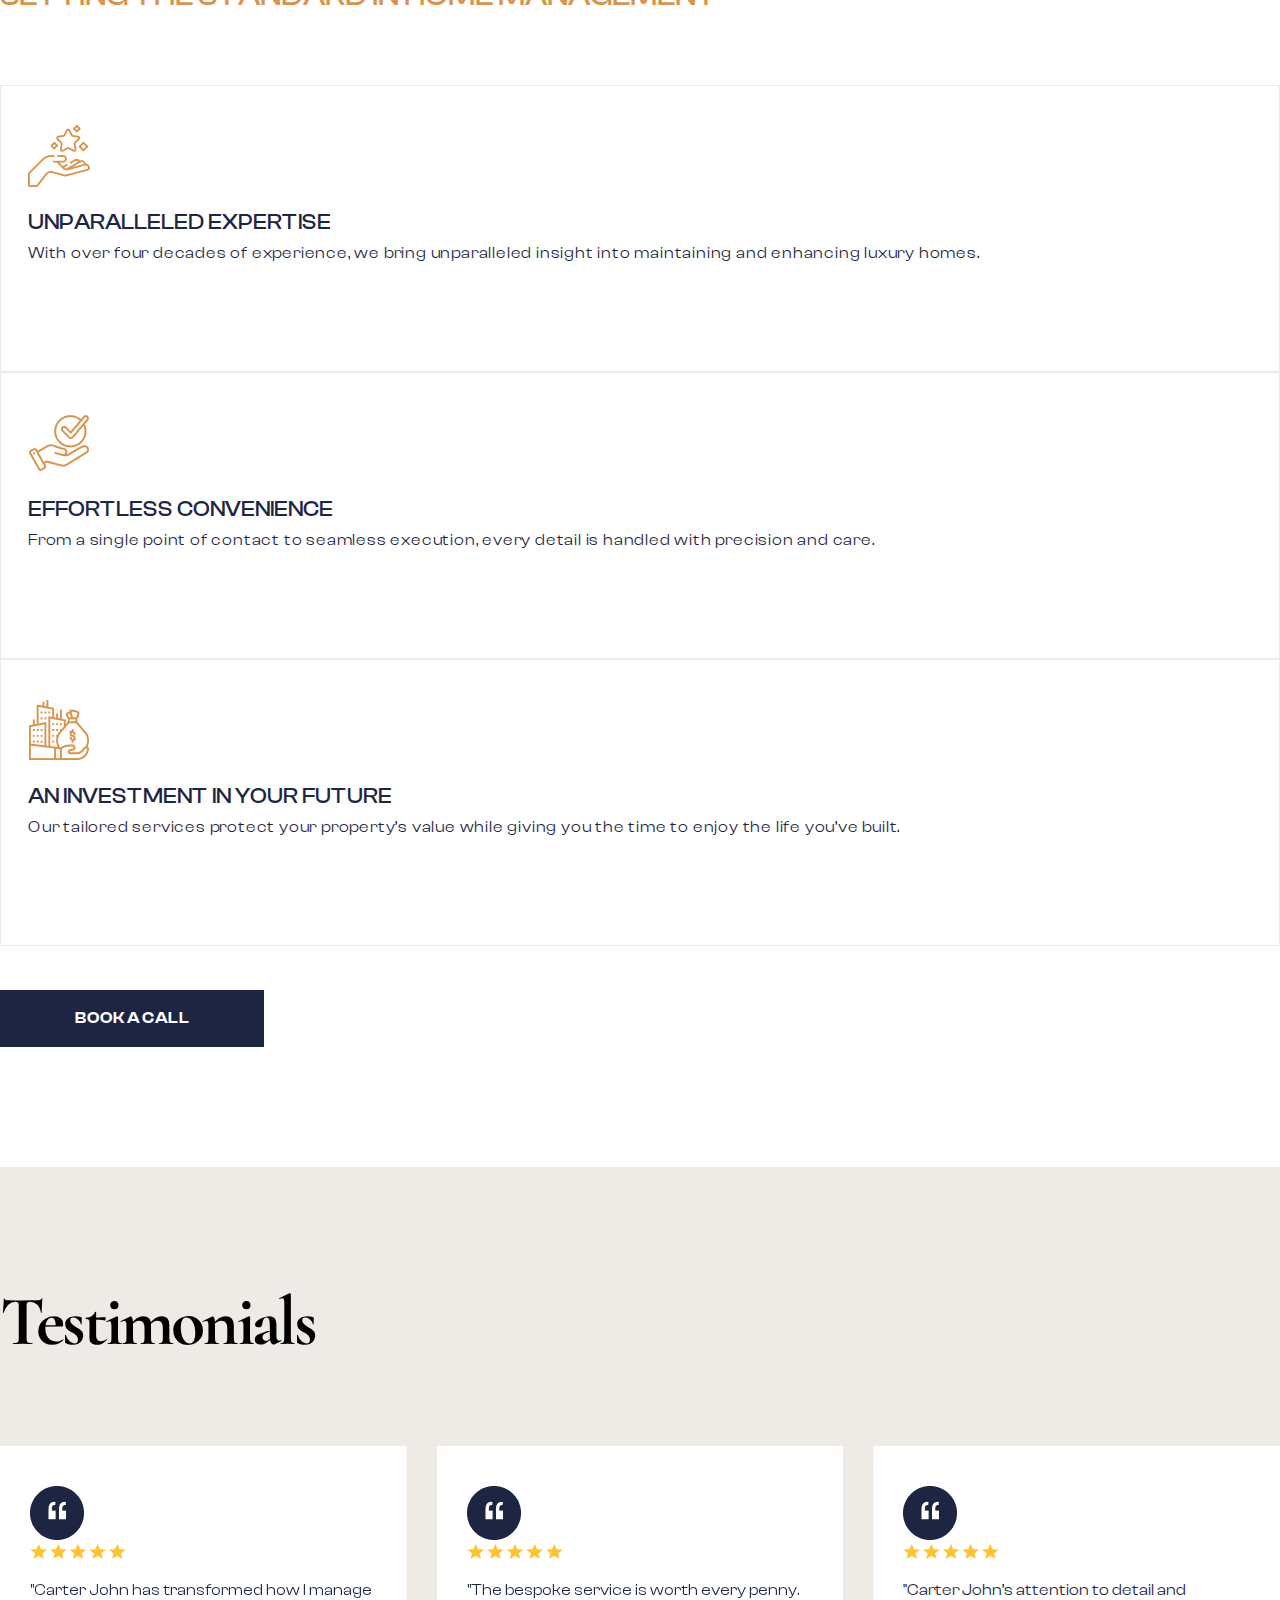
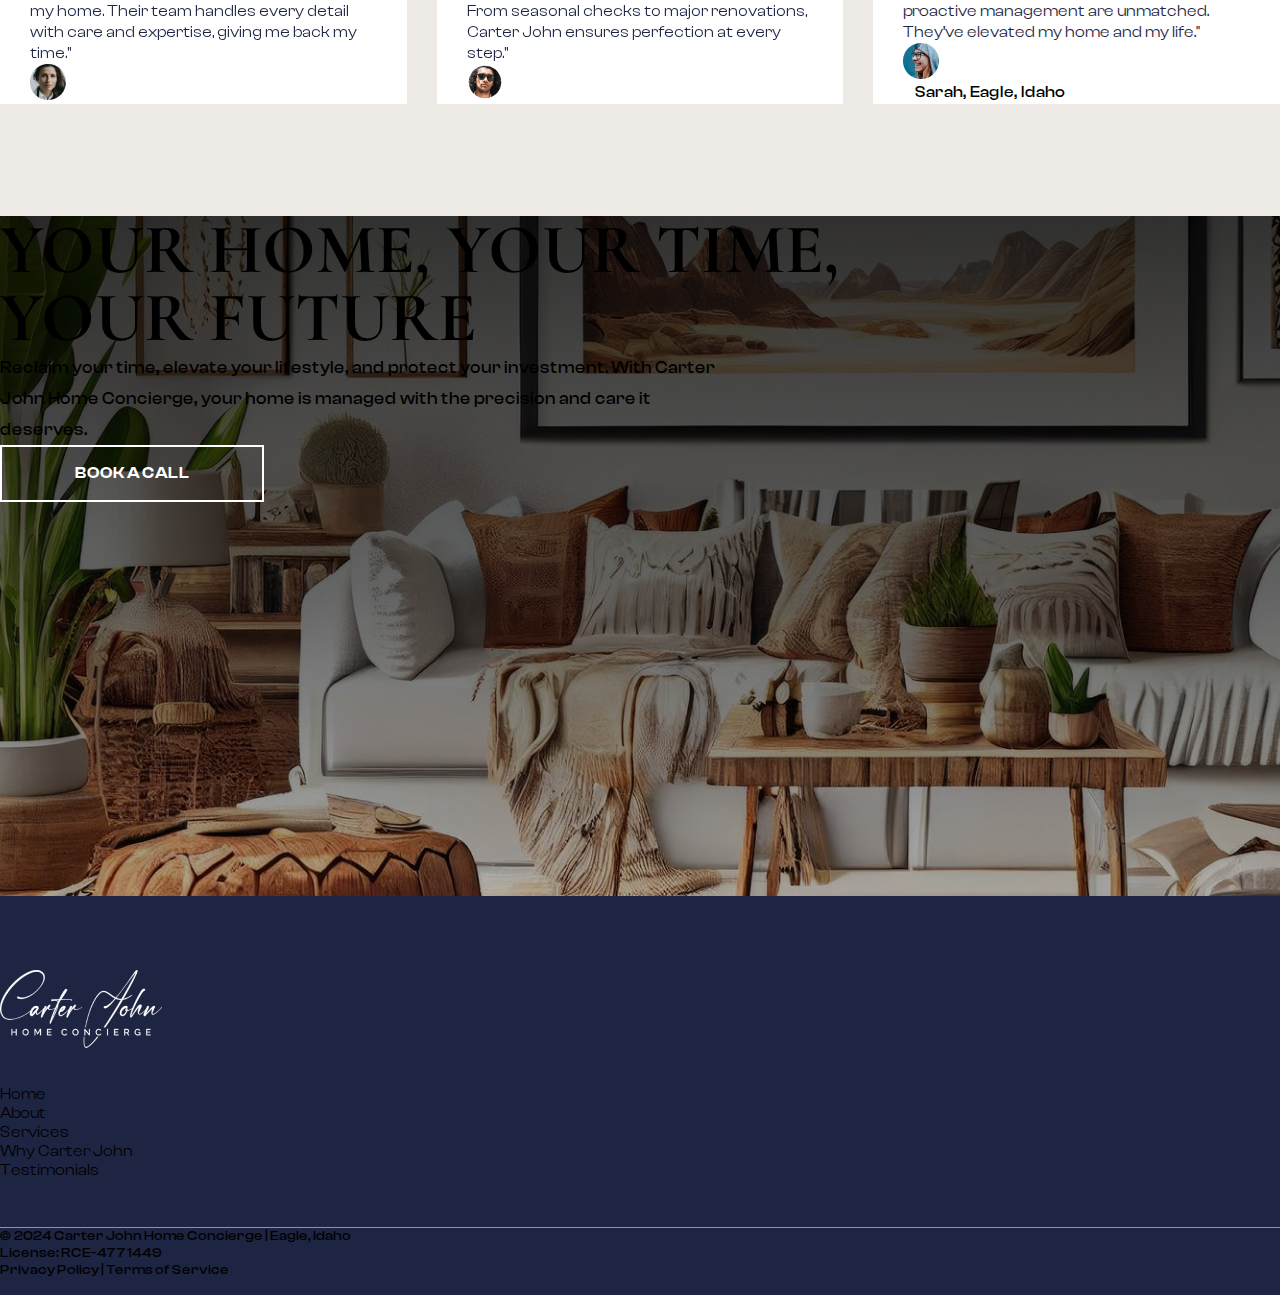
==== commit 177f36b6: "service image changes" ====
--- a/index.html
+++ b/index.html
@@ -186,9 +186,9 @@
                             <p class="sec-2-phara-2">Our mission is to give you the peace of mind knowing that through
                                 our tailored service you will have a professional home concierge to manage your home.
                             </p>
-                            <p class="sec-2-phara-3">"A well-managed home is not just an investment in today—it’s a
+                            <!-- <p class="sec-2-phara-3">"A well-managed home is not just an investment in today—it’s a
                                 promise for your future."
-                            </p>
+                            </p> -->
                         </div>
                     </div>
 
@@ -212,10 +212,10 @@
                         <div class="sec-3-images-wrap d-lg-flex d-none">
 
                             <div class="sec-3-panels active d-flex flex-column justify-content-end text-light"
-                                style="background-image: url(images/sec-3-img-1-1.png);">
+                                style="background-image: url(images/sec-3-img-1-2.png);">
                                 <div class="includes " id="includes-show">
                                     <h5>Essential Home Care</h5>
-                                    <p>For those who value proactive, preventative care.</p>
+                                    <!-- <p>For those who value proactive, preventative care.</p> -->
                                     <div class="d-flex gap-4 lap-flex">
                                         <p><strong>Includes: </strong> </br>Quarterly inspections, seasonal readiness
                                             checks, and
@@ -229,13 +229,13 @@
 
                             </div>
                             <div class="sec-3-panels d-flex flex-column justify-content-end text-light"
-                                style="background-image: url(images/sec-3-img-2.webp);">
+                                style="background-image: url(images/sec-3-img-2-2.png);">
 
                                 <div class="includes" id="includes-show">
                                     <h5>Premium Home Management
                                     </h5>
-                                    <p>For homeowners seeking a hands-off approach.
-                                    </p>
+                                    <!-- <p>For homeowners seeking a hands-off approach.
+                                    </p> -->
                                     <div class="d-flex gap-4 lap-flex">
                                         <p><strong>Includes: </strong> </br>Full coordination of maintenance and
                                             repairs, quarterly inspections, and project oversight.
@@ -249,12 +249,12 @@
                                 </div>
                             </div>
                             <div class="sec-3-panels d-flex flex-column justify-content-end text-light"
-                                style="background-image: url(images/sec-3-img-3.webp);">
+                                style="background-image: url(images/sec-3-img-3-1.png);">
                                 <div class="includes" id="includes-show">
                                     <h5>Bespoke Concierge Service
                                     </h5>
-                                    <p>For the truly discerning homeowner.
-                                    </p>
+                                    <!-- <p>For the truly discerning homeowner.
+                                    </p> -->
                                     <div class="d-flex gap-4 lap-flex">
                                         <p><strong>Includes: </strong> </br>Customized schedules, renovation management,
                                             and a dedicated concierge to oversee every aspect of your home and
@@ -274,10 +274,10 @@
                         <div class="sec-3-images-wrap-mob d-lg-none d-block">
 
                             <div class="sec-3-panels-mob active d-flex flex-column justify-content-end text-light"
-                                style="background-image: url(images/sec-3-img-1.webp);">
+                                style="background-image: url(images/sec-3-img-1-2.png);">
                                 <div class="includes " id="includes-show-mob">
                                     <h5>Essential Home Care</h5>
-                                    <p>For those who value proactive, preventative care.</p>
+                                    <!-- <p>For those who value proactive, preventative care.</p> -->
                                     <div class=" ">
                                         <p><strong>Includes: </strong> </br>Quarterly inspections, seasonal readiness
                                             checks, and
@@ -292,12 +292,12 @@
 
 
                             <div class="sec-3-panels-mob d-flex flex-column justify-content-end text-light mt-3"
-                                style="background-image: url(images/sec-3-img-2.webp);">
+                                style="background-image: url(images/sec-3-img-2-2.png);">
 
                                 <div class="includes" id="includes-show-mob">
                                     <h5>Premium Home Management</h5>
-                                    <p>For homeowners seeking a hands-off approach.
-                                    </p>
+                                    <!-- <p>For homeowners seeking a hands-off approach.
+                                    </p> -->
                                     <div class=" ">
                                         <p><strong>Includes: </strong> </br> Full coordination of maintenance and
                                             repairs, quarterly inspections, and project oversight.
@@ -313,12 +313,12 @@
 
 
                             <div class="sec-3-panels-mob d-flex flex-column justify-content-end text-light mt-3"
-                                style="background-image: url(images/sec-3-img-3.webp);">
+                                style="background-image: url(images/sec-3-img-3-1.png);">
                                 <div class="includes" id="includes-show-mob">
                                     <h5>Bespoke Concierge Service
                                     </h5>
-                                    <p>For the truly discerning homeowner.
-                                    </p>
+                                    <!-- <p>For the truly discerning homeowner.
+                                    </p> -->
                                     <div class="">
                                         <p><strong>Includes: </strong> </br>Customized schedules, renovation management,
                                             and a dedicated concierge to oversee every aspect of your home and
--- a/style.css
+++ b/style.css
@@ -489,7 +489,6 @@
   border: 1px solid var(--third-color);
   padding: 39px 40px 31px 27px;
   transition: 350ms ease;
-  cursor: pointer;
 }
 .sec-4-sp .sec-4-card-wrap h3 {
   font-size: 22px;
@@ -507,6 +506,17 @@
   font-family: var(--sub-font);
   line-height: 19px;
   color: var(--primary-color);
+}
+.sec-4-sp .sec-4-card-wrap:hover h3 {
+  color: var(--secondary-color);
+}
+.sec-4-sp .sec-4-card-wrap:hover p {
+  color: #FFFFFF;
+}
+.sec-4-sp .sec-4-card-wrap:hover {
+  border: 1px solid var(--primary-color);
+  background-color: var(--primary-color);
+  transform: translateY(-10px);
 }
 .sec-4-sp .sec-4-btn-wrap {
   margin-top: 44px;
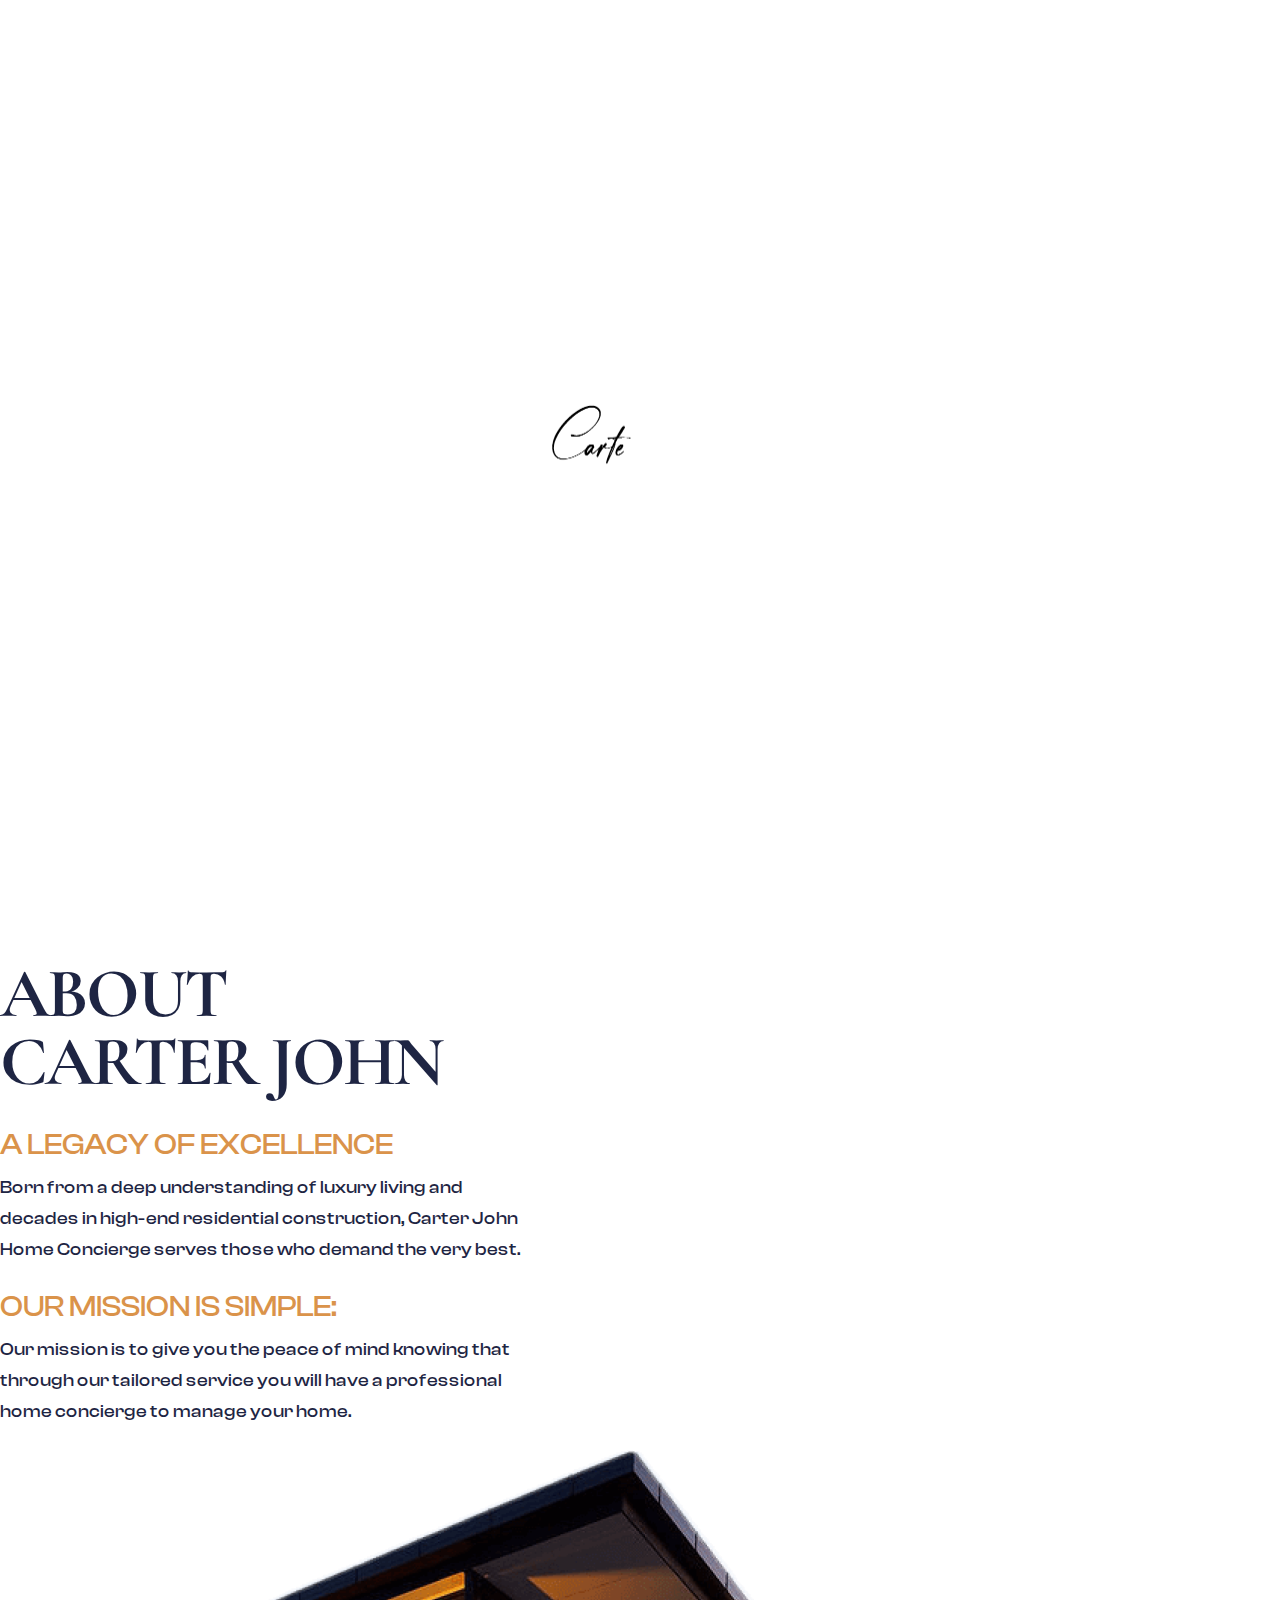
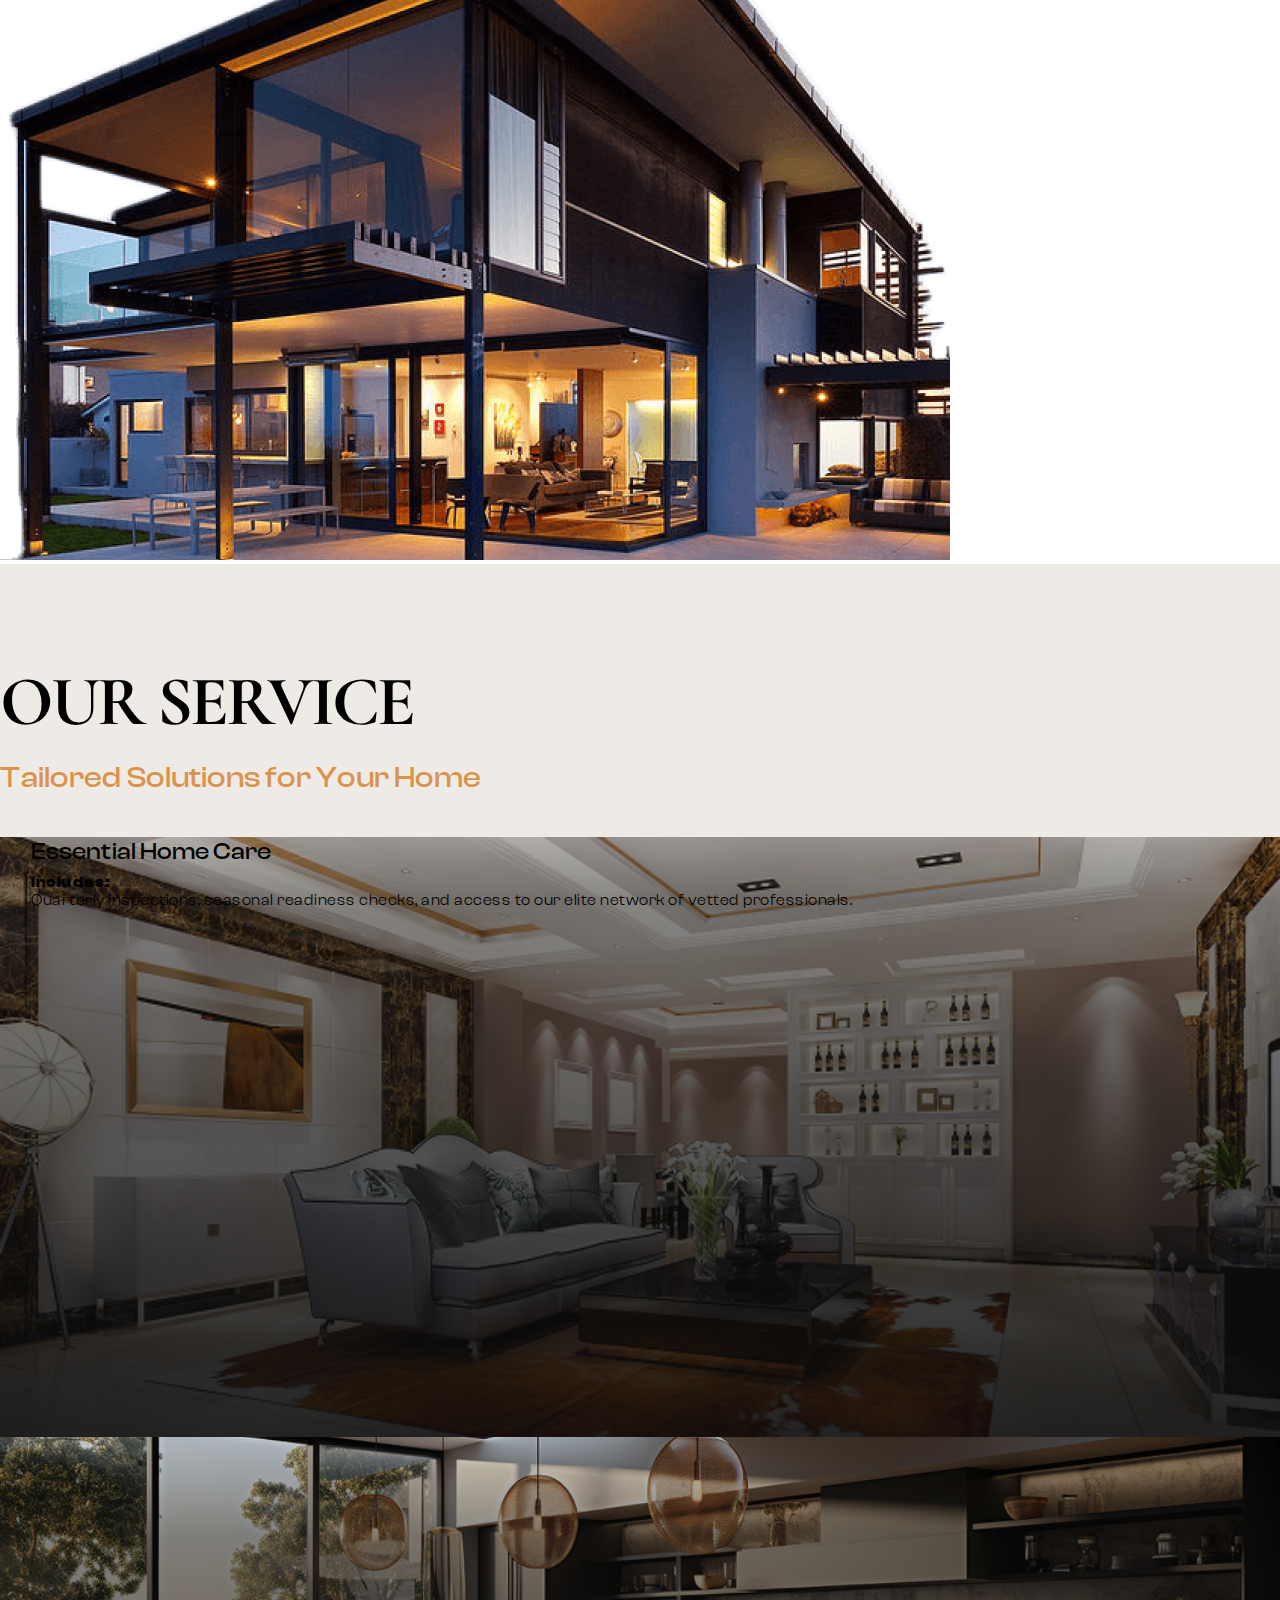
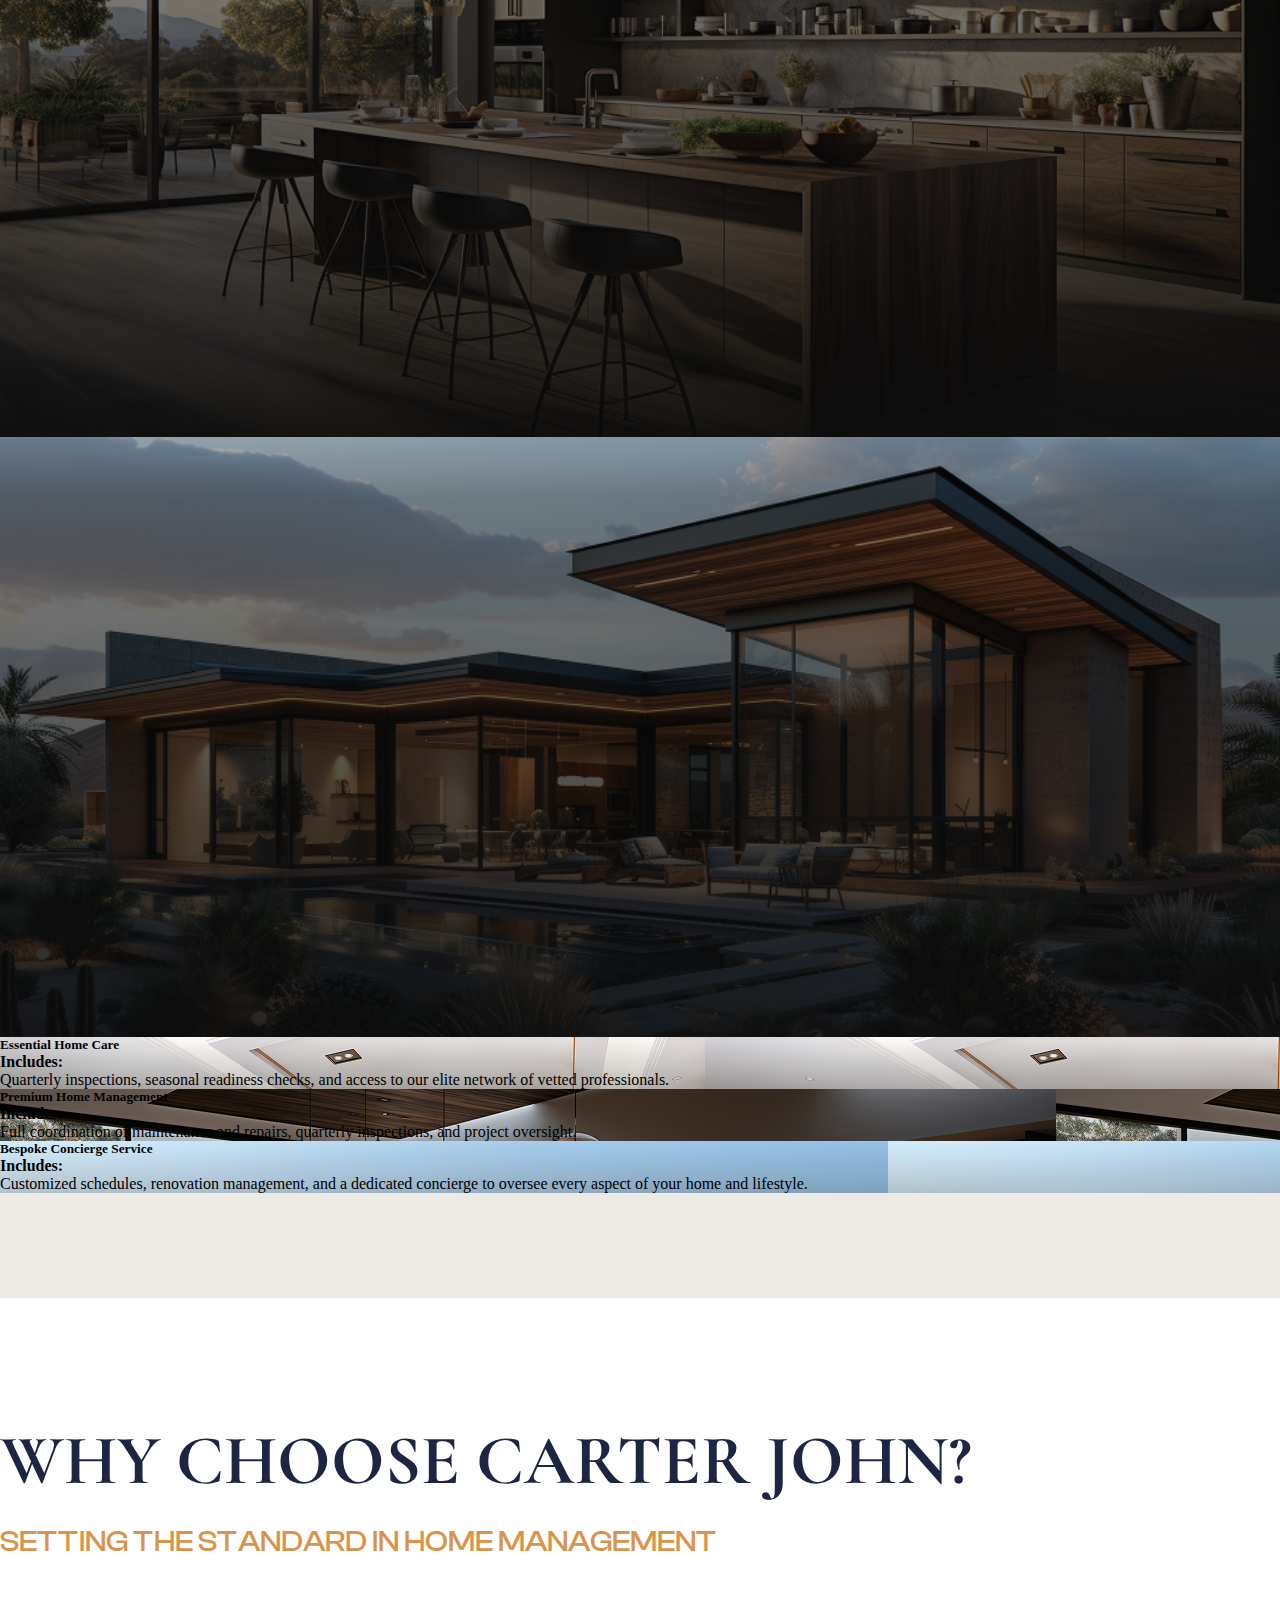
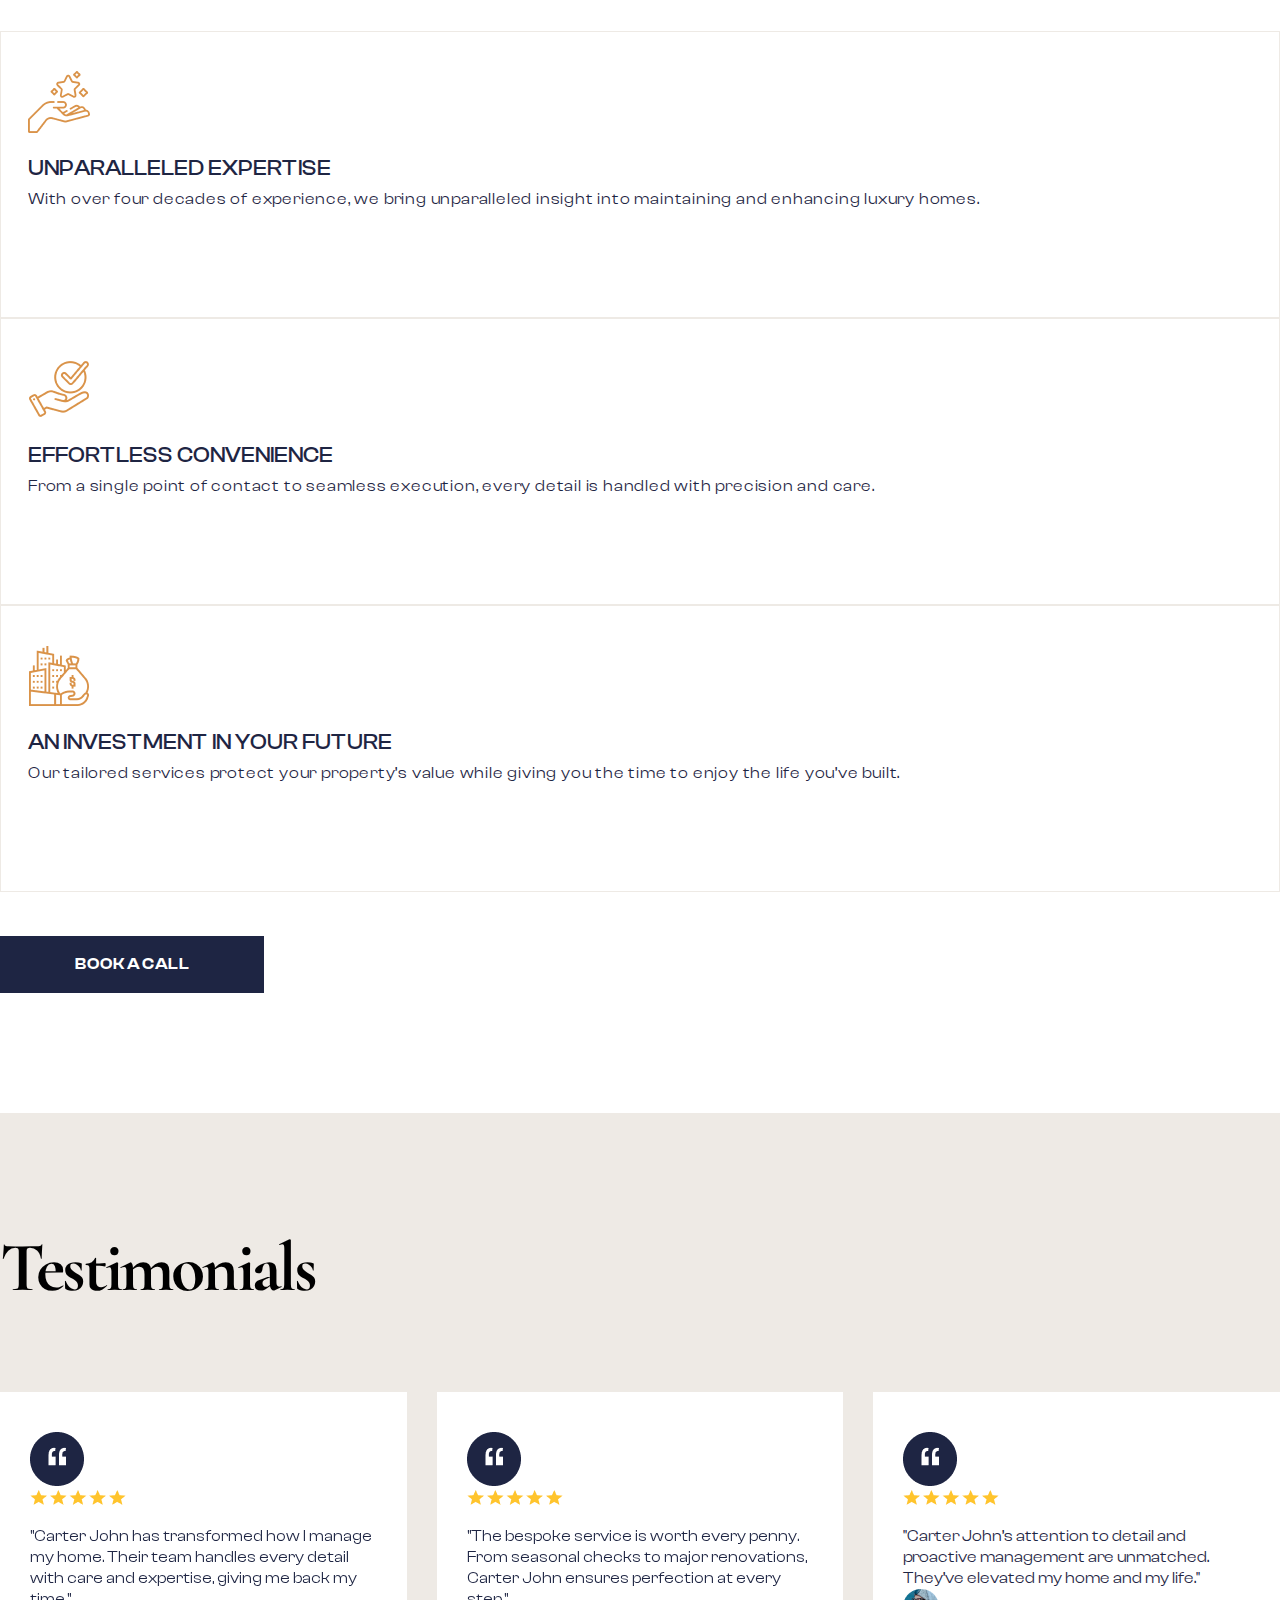
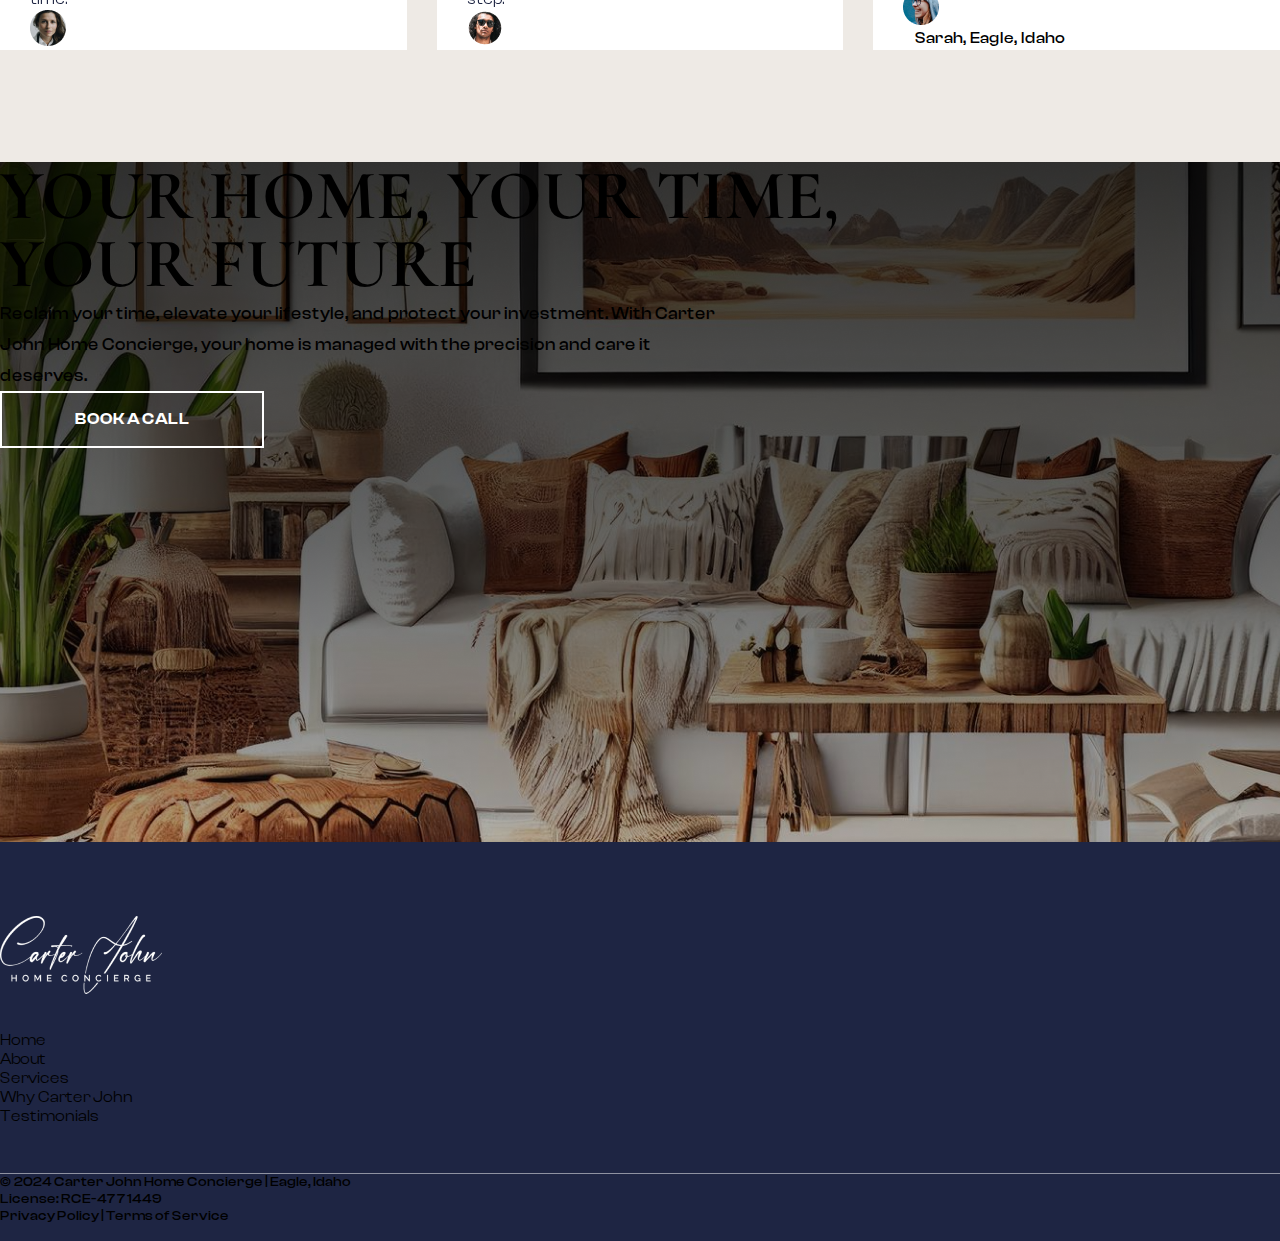
==== commit 751efcc4: "services changes" ====
--- a/index.html
+++ b/index.html
@@ -221,7 +221,7 @@
                                             checks, and
                                             access to our elite network of vetted professionals.</p>
                                         <!-- <strong>Designed for: </strong> </br> -->
-                                        <p>Homeowners seeking peace of mind through seamless maintenance.</p>
+                                        <!-- <p>Homeowners seeking peace of mind through seamless maintenance.</p> -->
                                     </div>
                                     <!-- <a href="/booking.html" target="_blank">Book a Call <i
                                             class="fa-solid fa-arrow-right"></i></a> -->
@@ -240,11 +240,11 @@
                                         <p><strong>Includes: </strong> </br>Full coordination of maintenance and
                                             repairs, quarterly inspections, and project oversight.
                                         </p>
-                                        <p>
-                                            Those who desire expert management of every detail.</p>
-
-                                    </div>
-                                    
+                                        <!-- <p>
+                                            Those who desire expert management of every detail.</p> -->
+
+                                    </div>
+
 
                                 </div>
                             </div>
@@ -260,11 +260,11 @@
                                             and a dedicated concierge to oversee every aspect of your home and
                                             lifestyle.
                                         </p>
-                                        <p>
+                                        <!-- <p>
                                             Those who demand luxury service tailored to their exact needs.
-                                        </p>
-                                    </div>
-                                    
+                                        </p> -->
+                                    </div>
+
                                 </div>
                             </div>
 
@@ -282,9 +282,9 @@
                                         <p><strong>Includes: </strong> </br>Quarterly inspections, seasonal readiness
                                             checks, and
                                             access to our elite network of vetted professionals.</p>
-                                        <p>
-                                            Homeowners seeking peace of mind through seamless maintenance.</p>
-                                        
+                                        <!-- <p>
+                                            Homeowners seeking peace of mind through seamless maintenance.</p> -->
+
                                     </div>
                                 </div>
 
@@ -302,10 +302,10 @@
                                         <p><strong>Includes: </strong> </br> Full coordination of maintenance and
                                             repairs, quarterly inspections, and project oversight.
                                         </p>
-                                        <p>
+                                        <!-- <p>
                                             Those who desire expert management of every detail.
-                                        </p>
-                                        
+                                        </p> -->
+
                                     </div>
 
                                 </div>
@@ -324,10 +324,10 @@
                                             and a dedicated concierge to oversee every aspect of your home and
                                             lifestyle.
                                         </p>
-                                        <p>
+                                        <!-- <p>
                                             Those who demand luxury service tailored to their exact needs.
-                                        </p>
-                                        
+                                        </p> -->
+
                                     </div>
 
                                 </div>
--- a/style.css
+++ b/style.css
@@ -420,7 +420,6 @@
   background-size: cover;
   padding-inline: 31px;
   padding-bottom: 35px;
-  cursor: pointer;
 }
 .sec-3-sp .sec-3-images-wrap .sec-3-panels #includes-show {
   opacity: 0;
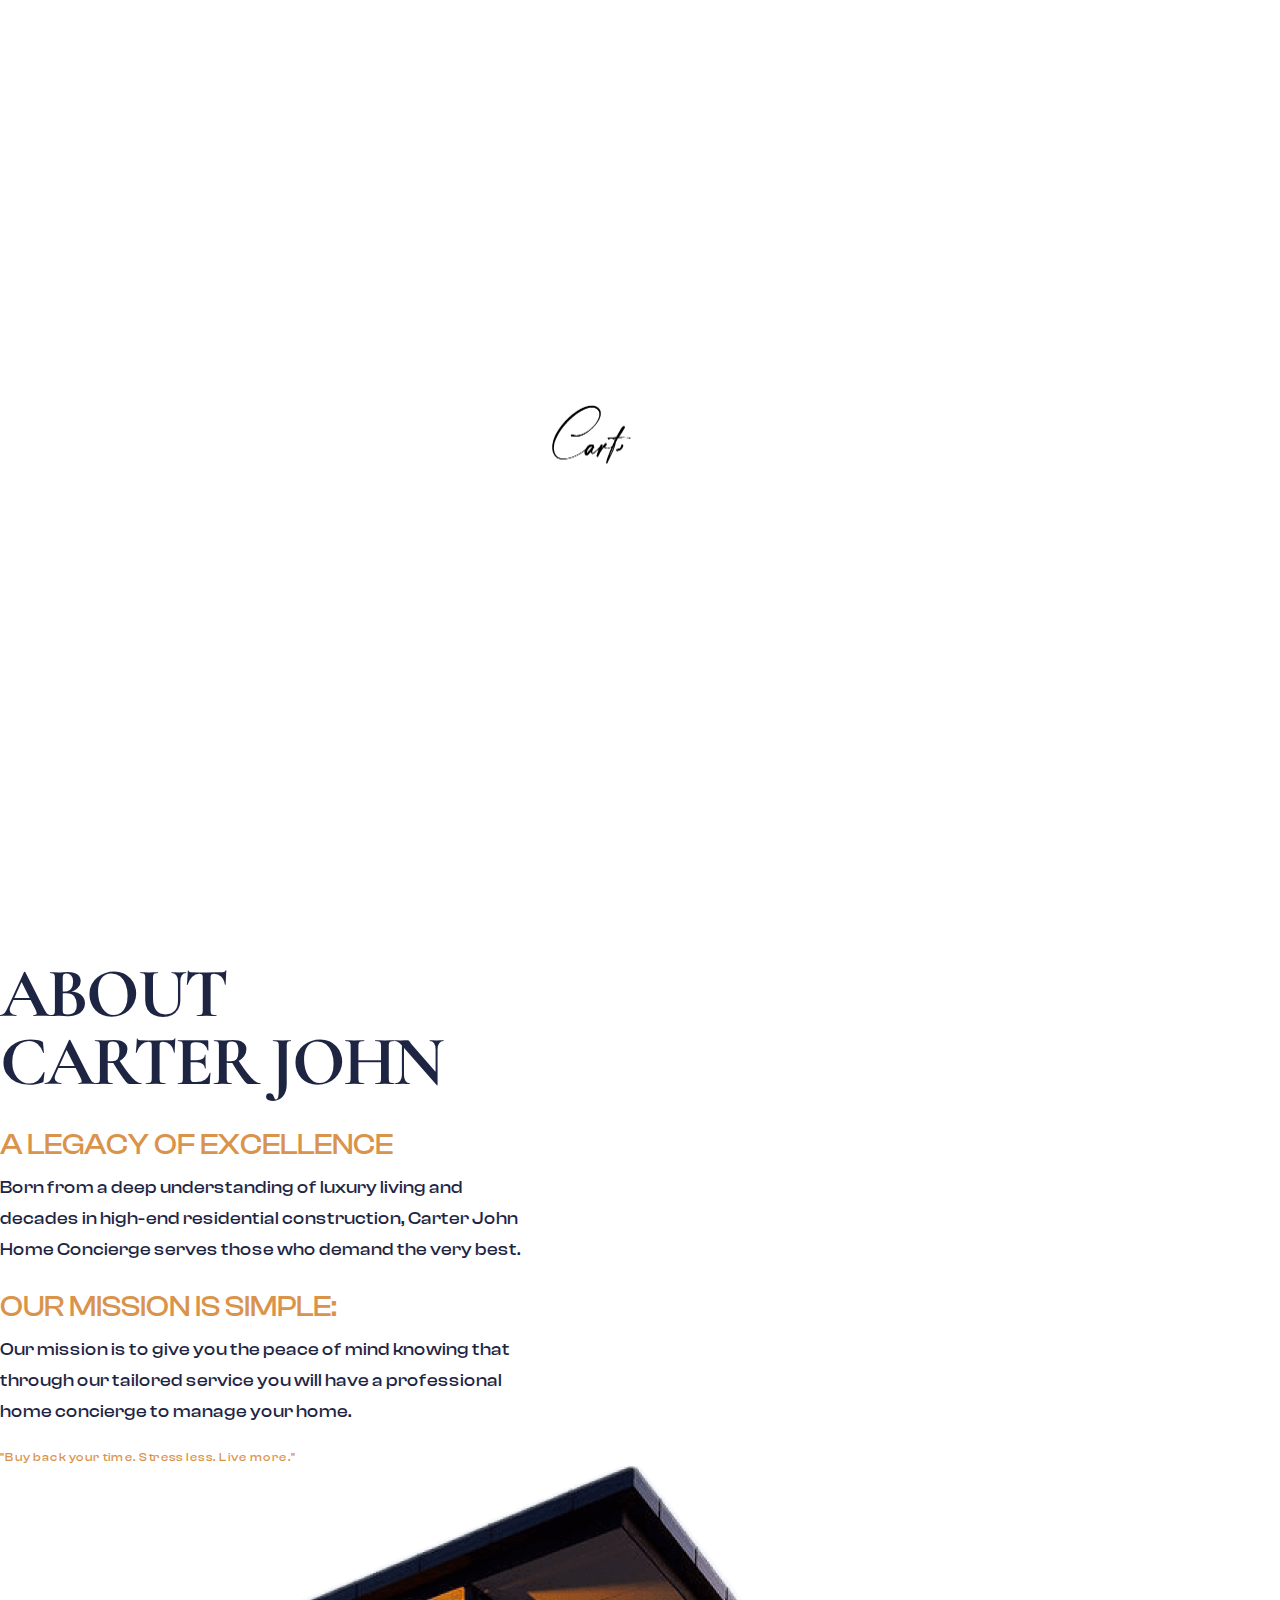
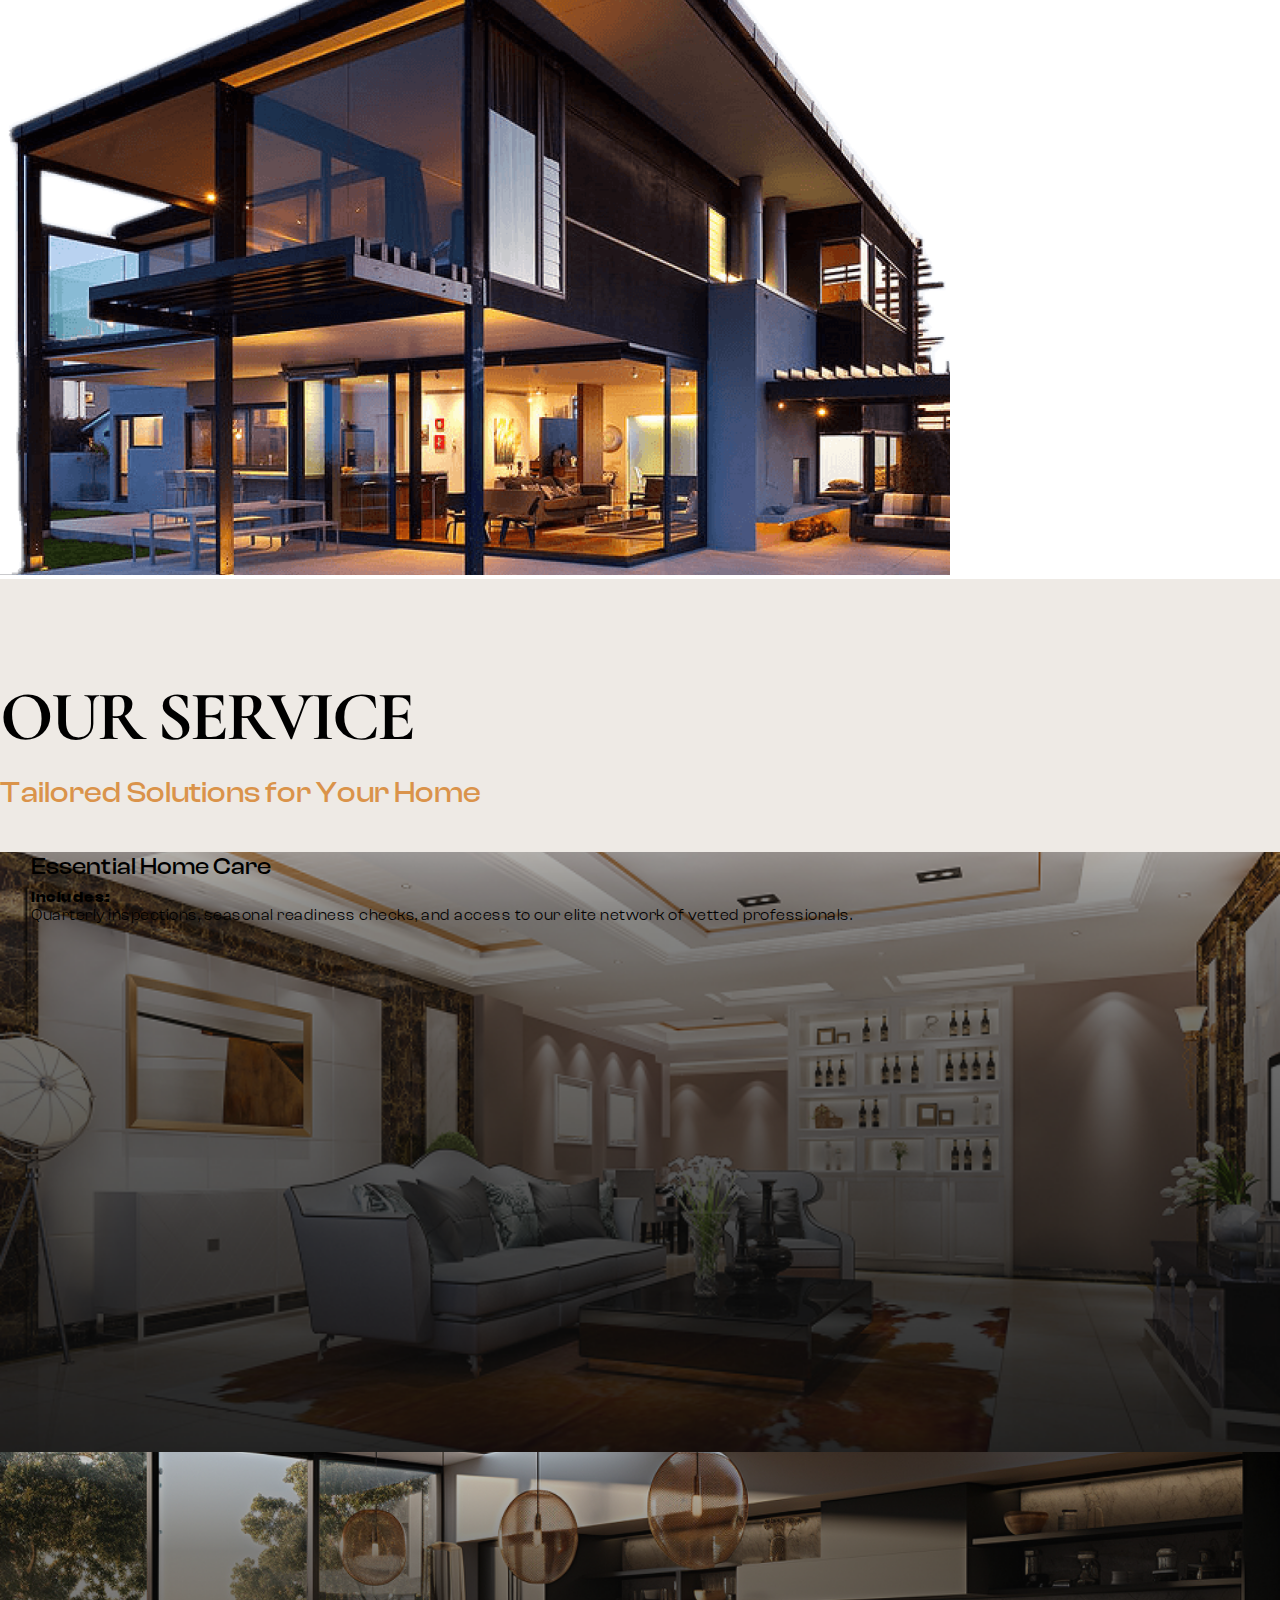
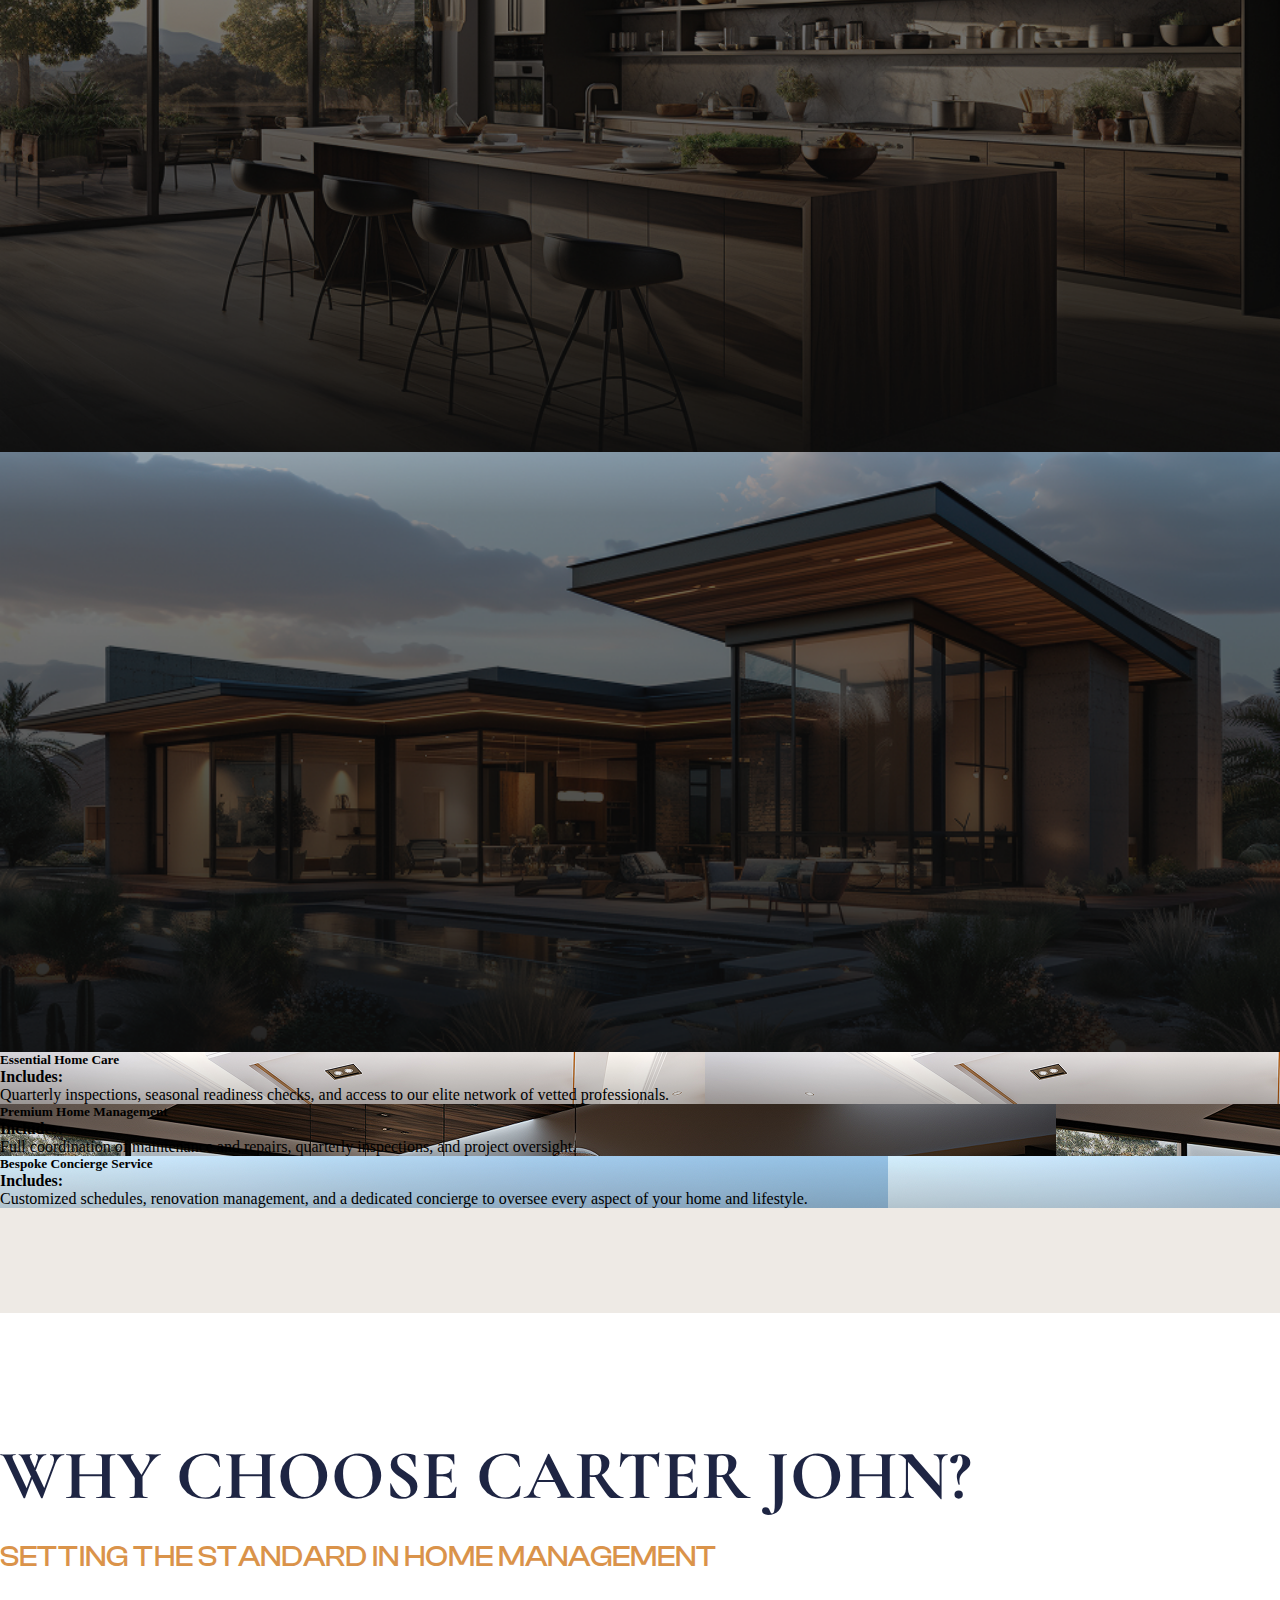
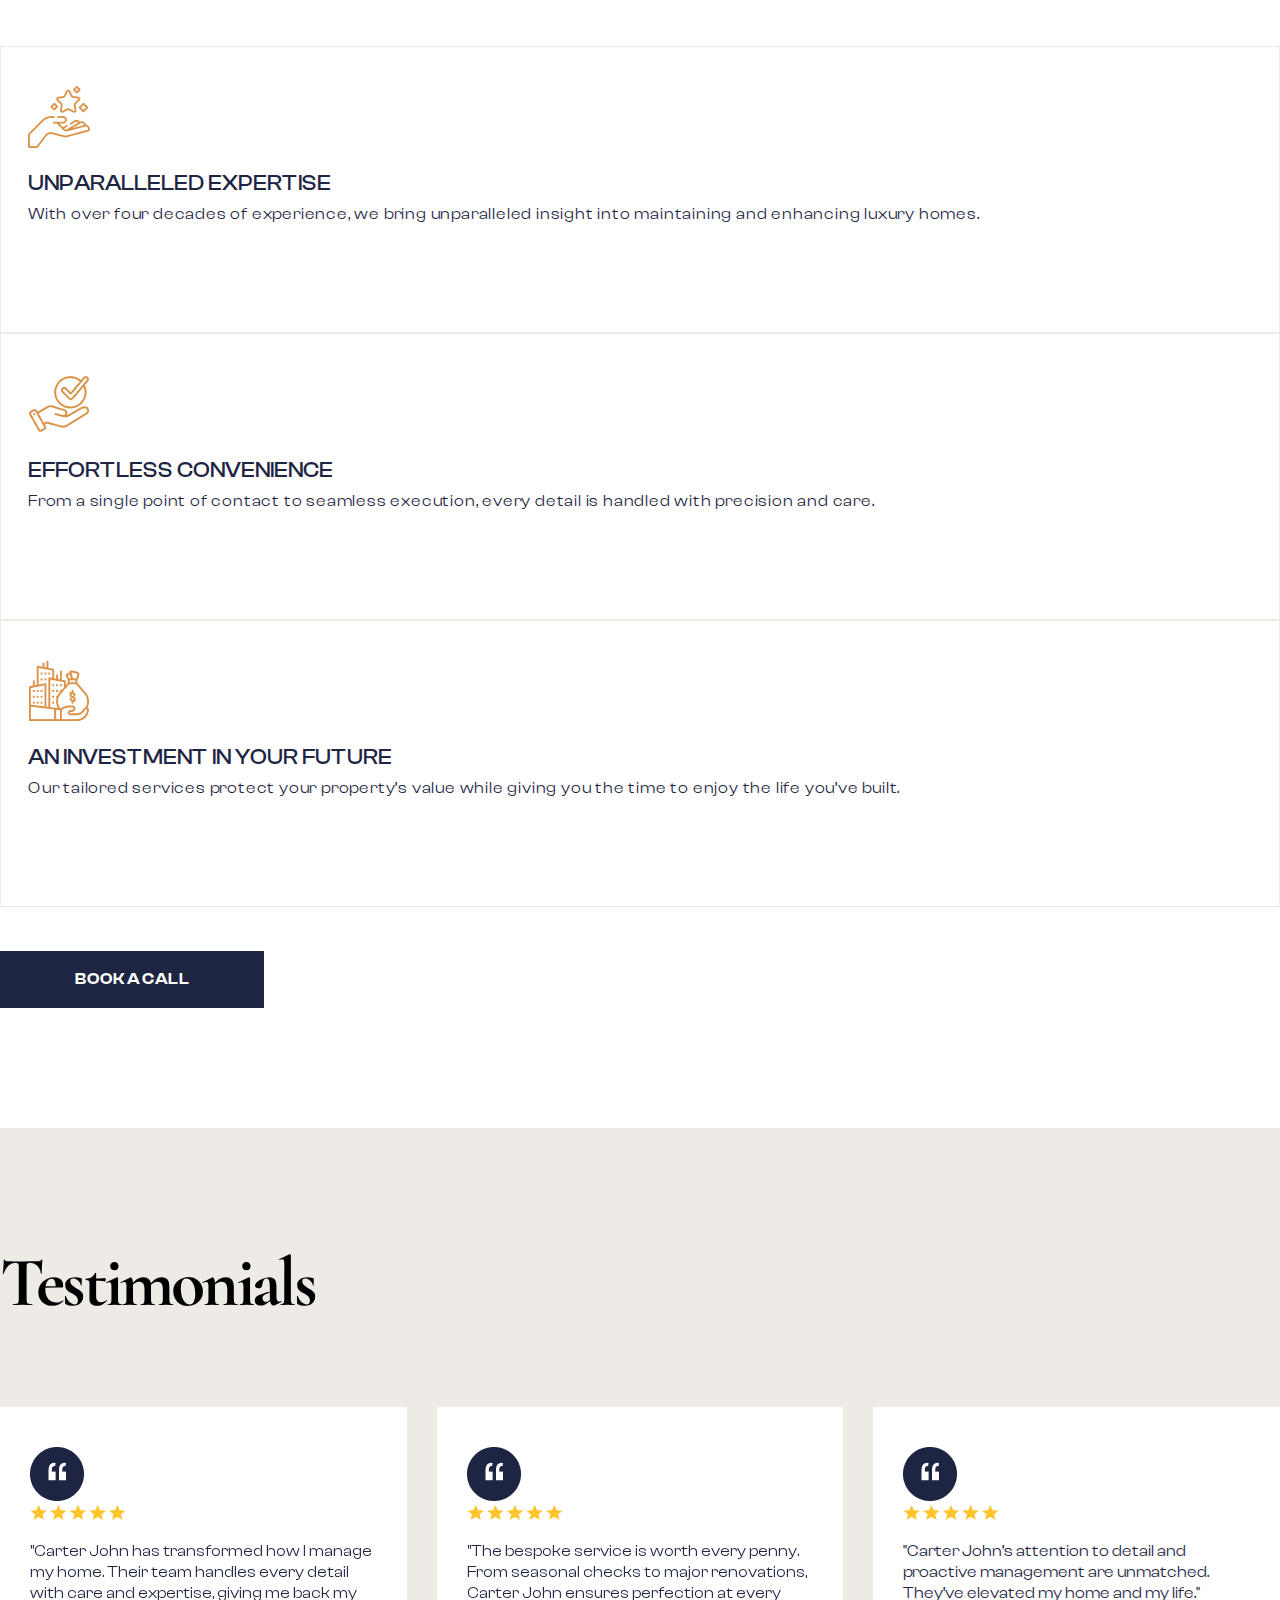
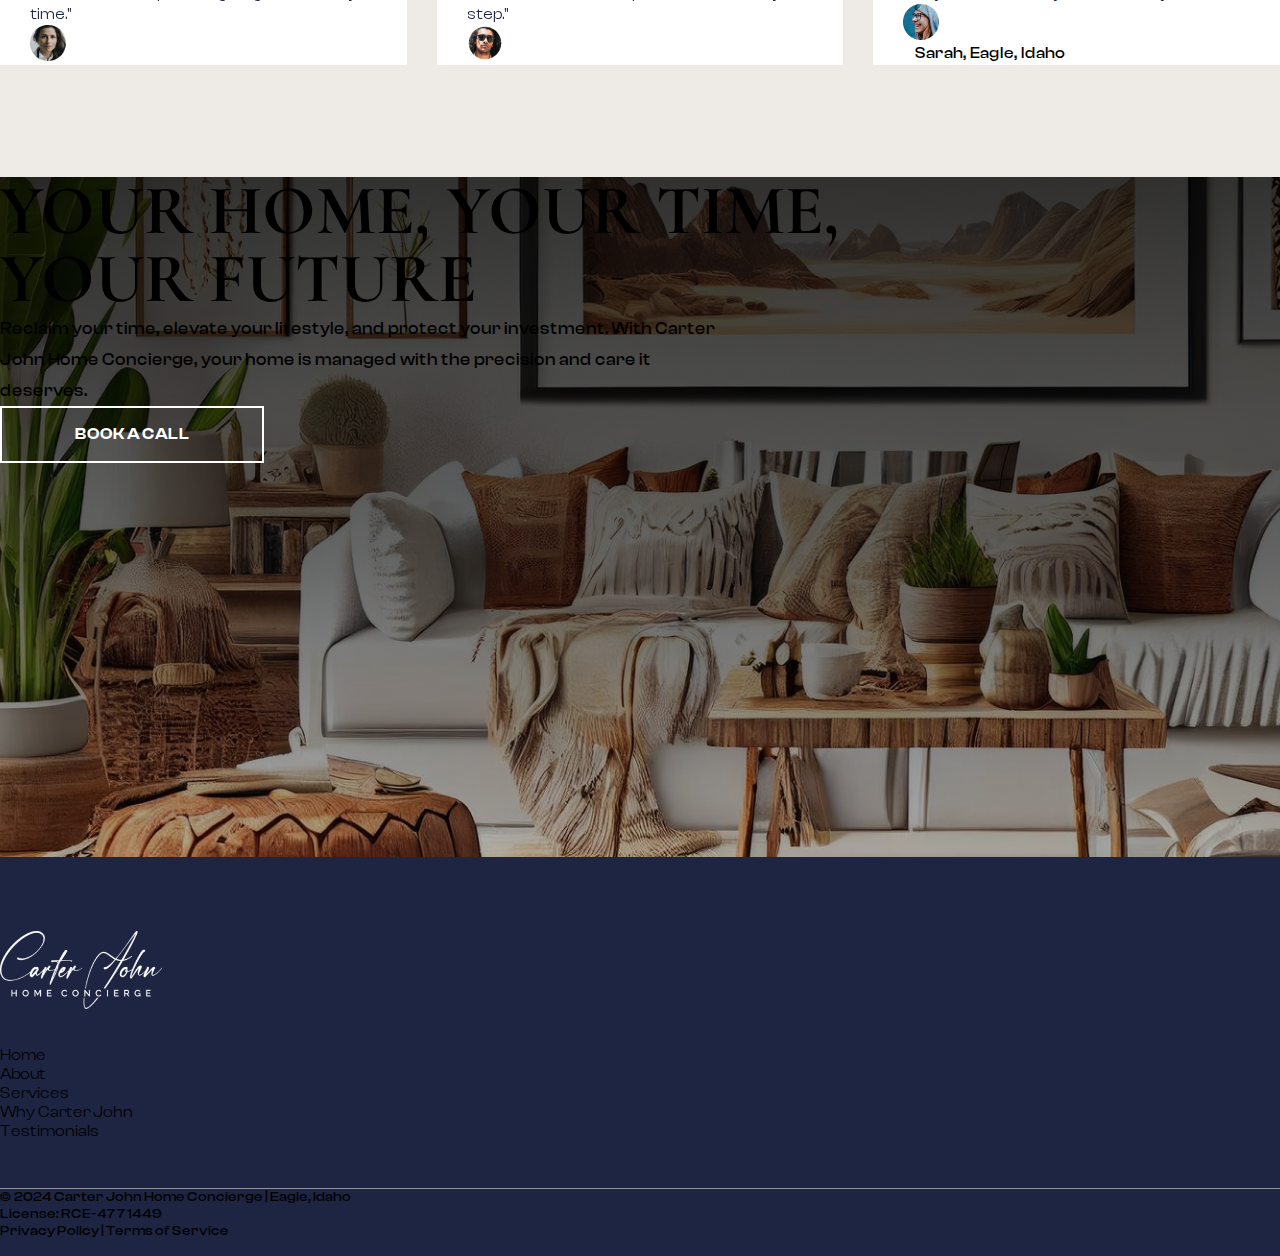
==== commit da295ae0: "2-21-2025" ====
--- a/index.html
+++ b/index.html
@@ -49,11 +49,11 @@
             </div>
             <div class="menu d-block d-lg-none" id="slideMenu_sticky">
                 <button class="close-button" onclick="toggleMenu_sticky()">×</button>
-                <a href="#hero-link" class="nav-link-mob">Home</a>
-                <a href="#se-2-link" class="nav-link-mob">About</a>
-                <a href="#se-3-link" class="nav-link-mob">Services</a>
-                <a href="#why-john-link" class="nav-link-mob">Why Carter John</a>
-                <a href="#testimonials-link" class="nav-link-mob">Testimonials</a>
+                <a href="#hero-link" class="nav-link-mob" onclick="toggleMenu_sticky()">Home</a>
+                <a href="#se-2-link" class="nav-link-mob" onclick="toggleMenu_sticky()">About</a>
+                <a href="#se-3-link" class="nav-link-mob" onclick="toggleMenu_sticky()">Services</a>
+                <a href="#why-john-link" class="nav-link-mob" onclick="toggleMenu_sticky()">Why Carter John</a>
+                <a href="#testimonials-link" class="nav-link-mob" onclick="toggleMenu_sticky()">Testimonials</a>
 
             </div>
         </div>
@@ -99,11 +99,11 @@
                 </div>
                 <div class="menu d-block d-lg-none" id="slideMenu">
                     <button class="close-button" onclick="toggleMenu()">×</button>
-                    <a href="#hero-link" class="nav-link-mob">Home</a>
-                    <a href="#se-2-link" class="nav-link-mob">About</a>
-                    <a href="#se-3-link" class="nav-link-mob">Services</a>
-                    <a href="#why-john-link" class="nav-link-mob">Why Carter John</a>
-                    <a href="#testimonials-link" class="nav-link-mob">Testimonials</a>
+                    <a href="/index.html#se-3-link" class="nav-link-mob" onclick="toggleMenu()">Home</a>
+                    <a href="#se-2-link" class="nav-link-mob" onclick="toggleMenu()">About</a>
+                    <a href="#se-3-link" class="nav-link-mob" onclick="toggleMenu()">Services</a>
+                    <a href="#why-john-link" class="nav-link-mob" onclick="toggleMenu()">Why Carter John</a>
+                    <a href="#testimonials-link" class="nav-link-mob" onclick="toggleMenu()">Testimonials</a>
 
                 </div>
 
@@ -186,9 +186,8 @@
                             <p class="sec-2-phara-2">Our mission is to give you the peace of mind knowing that through
                                 our tailored service you will have a professional home concierge to manage your home.
                             </p>
-                            <!-- <p class="sec-2-phara-3">"A well-managed home is not just an investment in today—it’s a
-                                promise for your future."
-                            </p> -->
+                            <p class="sec-2-phara-3">"Buy back your time. Stress less. Live more."
+                            </p>
                         </div>
                     </div>
 
--- a/style.css
+++ b/style.css
@@ -155,6 +155,29 @@
   }
 }
 
+#slideMenu {
+  transform: translateX(100%);
+  transition: transform 0.5s ease;
+  visibility: hidden;
+  opacity: 0;
+}
+
+#slideMenu.active {
+  transform: translateX(0);
+  visibility: visible;
+  opacity: 1;
+  transition: transform 0.5s ease, visibility 0s;
+}
+
+#slideMenu.show-content a {
+  opacity: 1;
+  transition: opacity 0.3s ease;
+}
+
+#slideMenu a {
+  opacity: 0;
+}
+
 .menu-container .menu-button {
   color: #fff;
   border: 1px solid #fff;
@@ -178,6 +201,7 @@
   color: var(--menu-text-color);
   transition: right 0.3s ease-in-out;
   padding-top: 60px;
+  text-align: center;
 }
 .menu .close-button {
   position: absolute;
@@ -803,7 +827,6 @@
     background-size: cover;
     padding-inline: 20px;
     padding-bottom: 20px;
-    cursor: pointer;
   }
   .sec-3-sp .sec-3-images-wrap-mob .sec-3-panels-mob #includes-show-mob {
     opacity: unset;
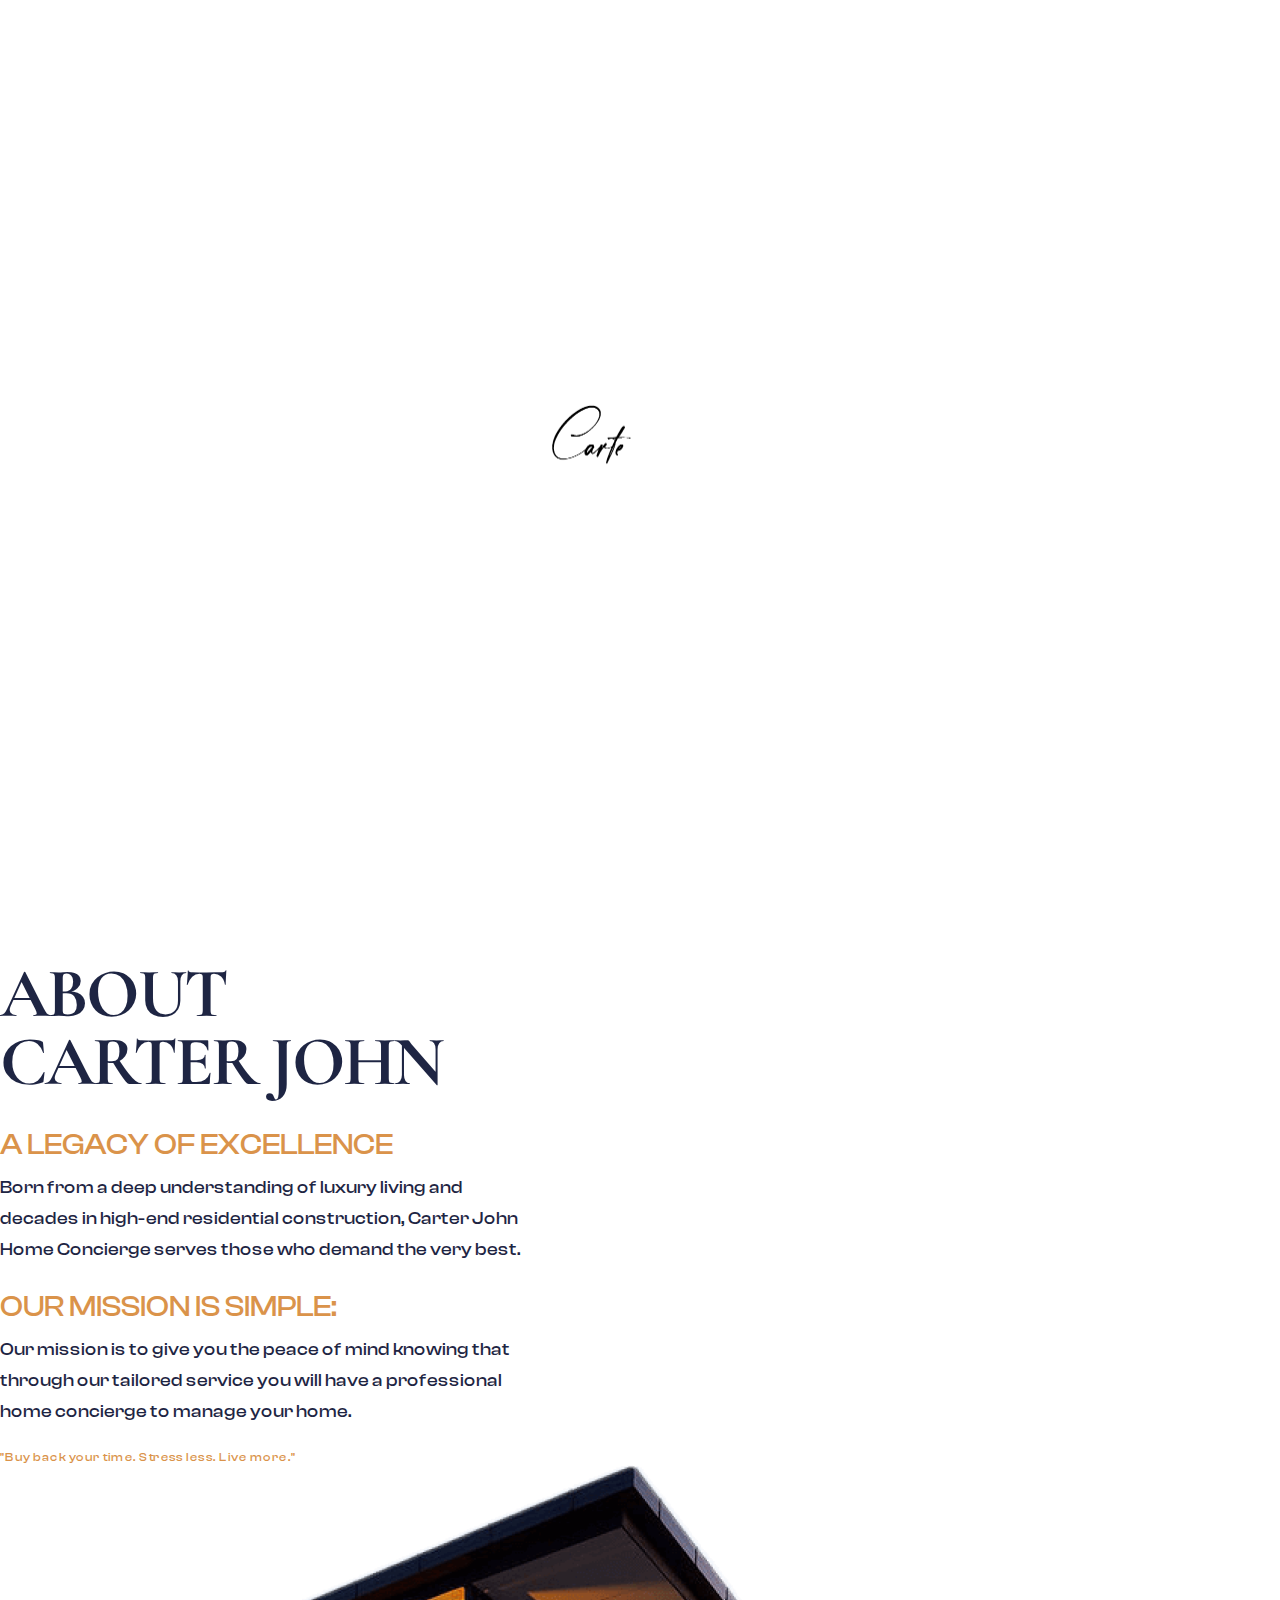
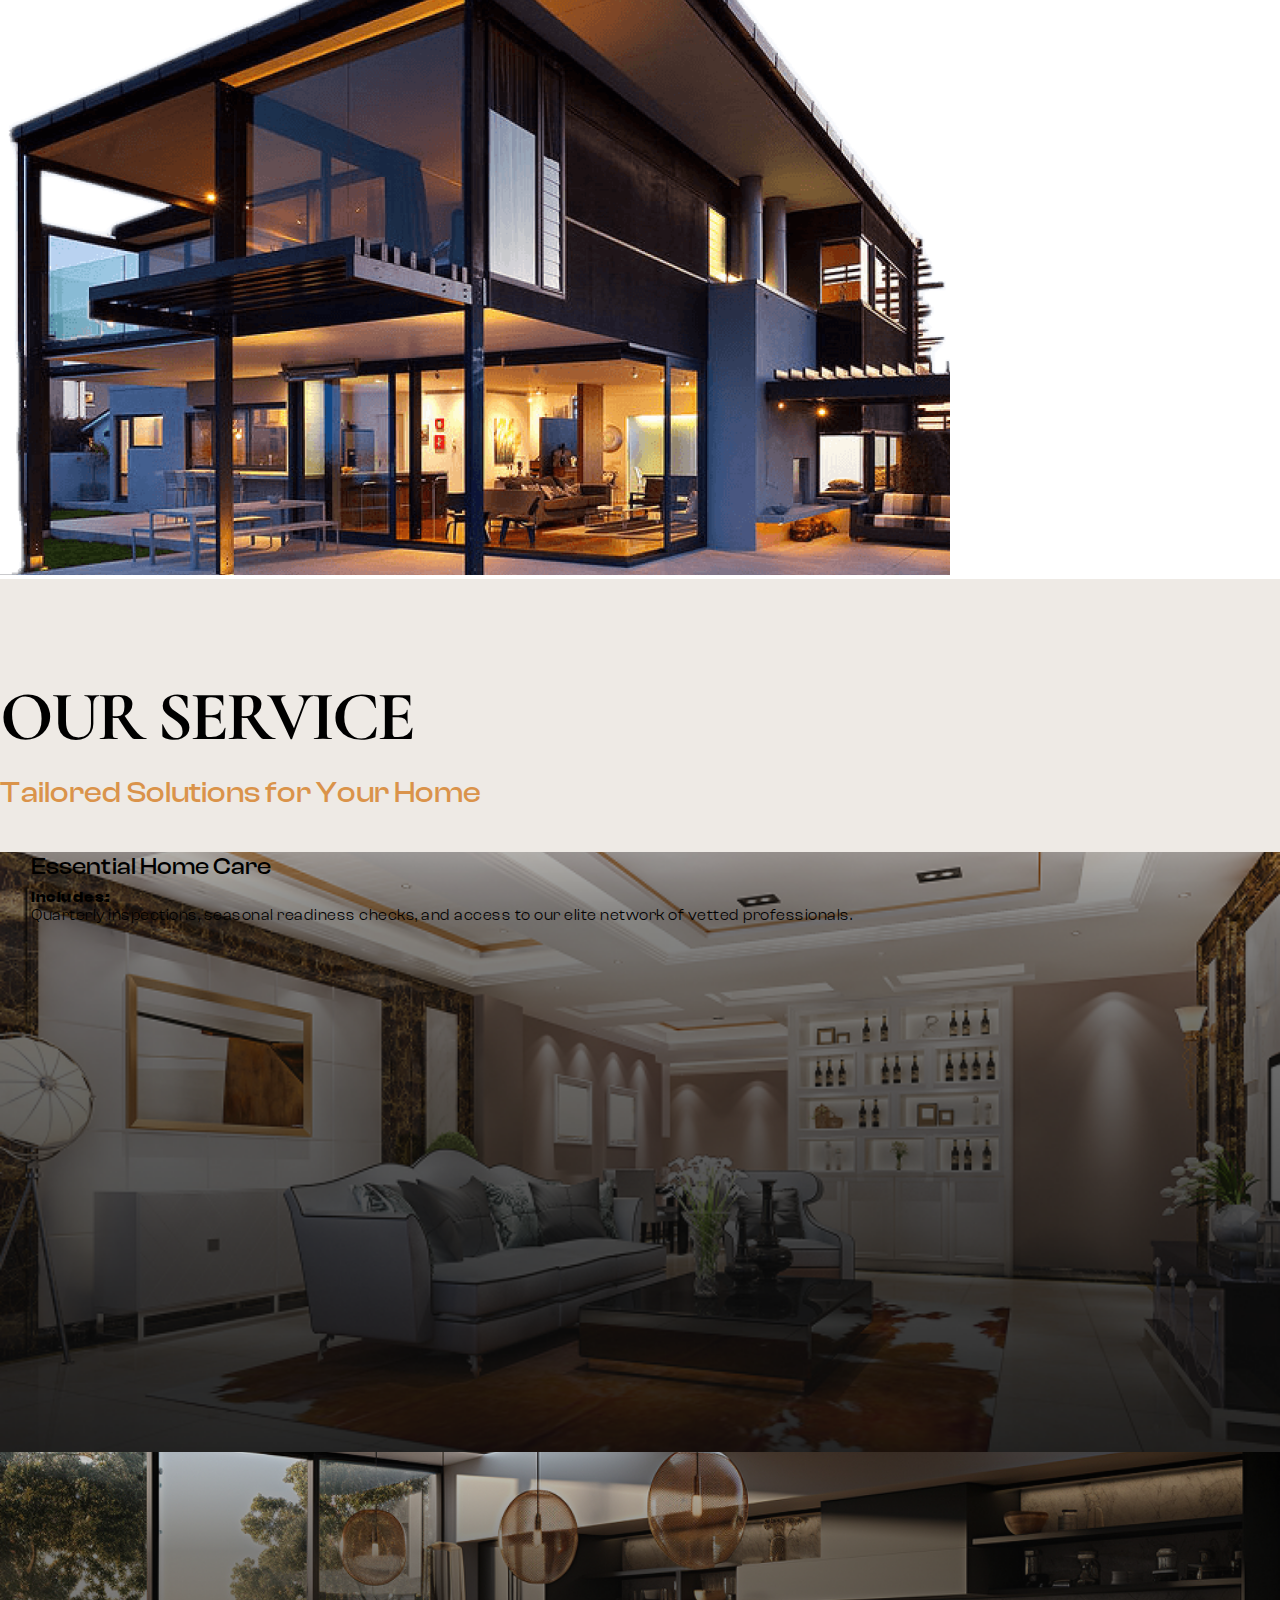
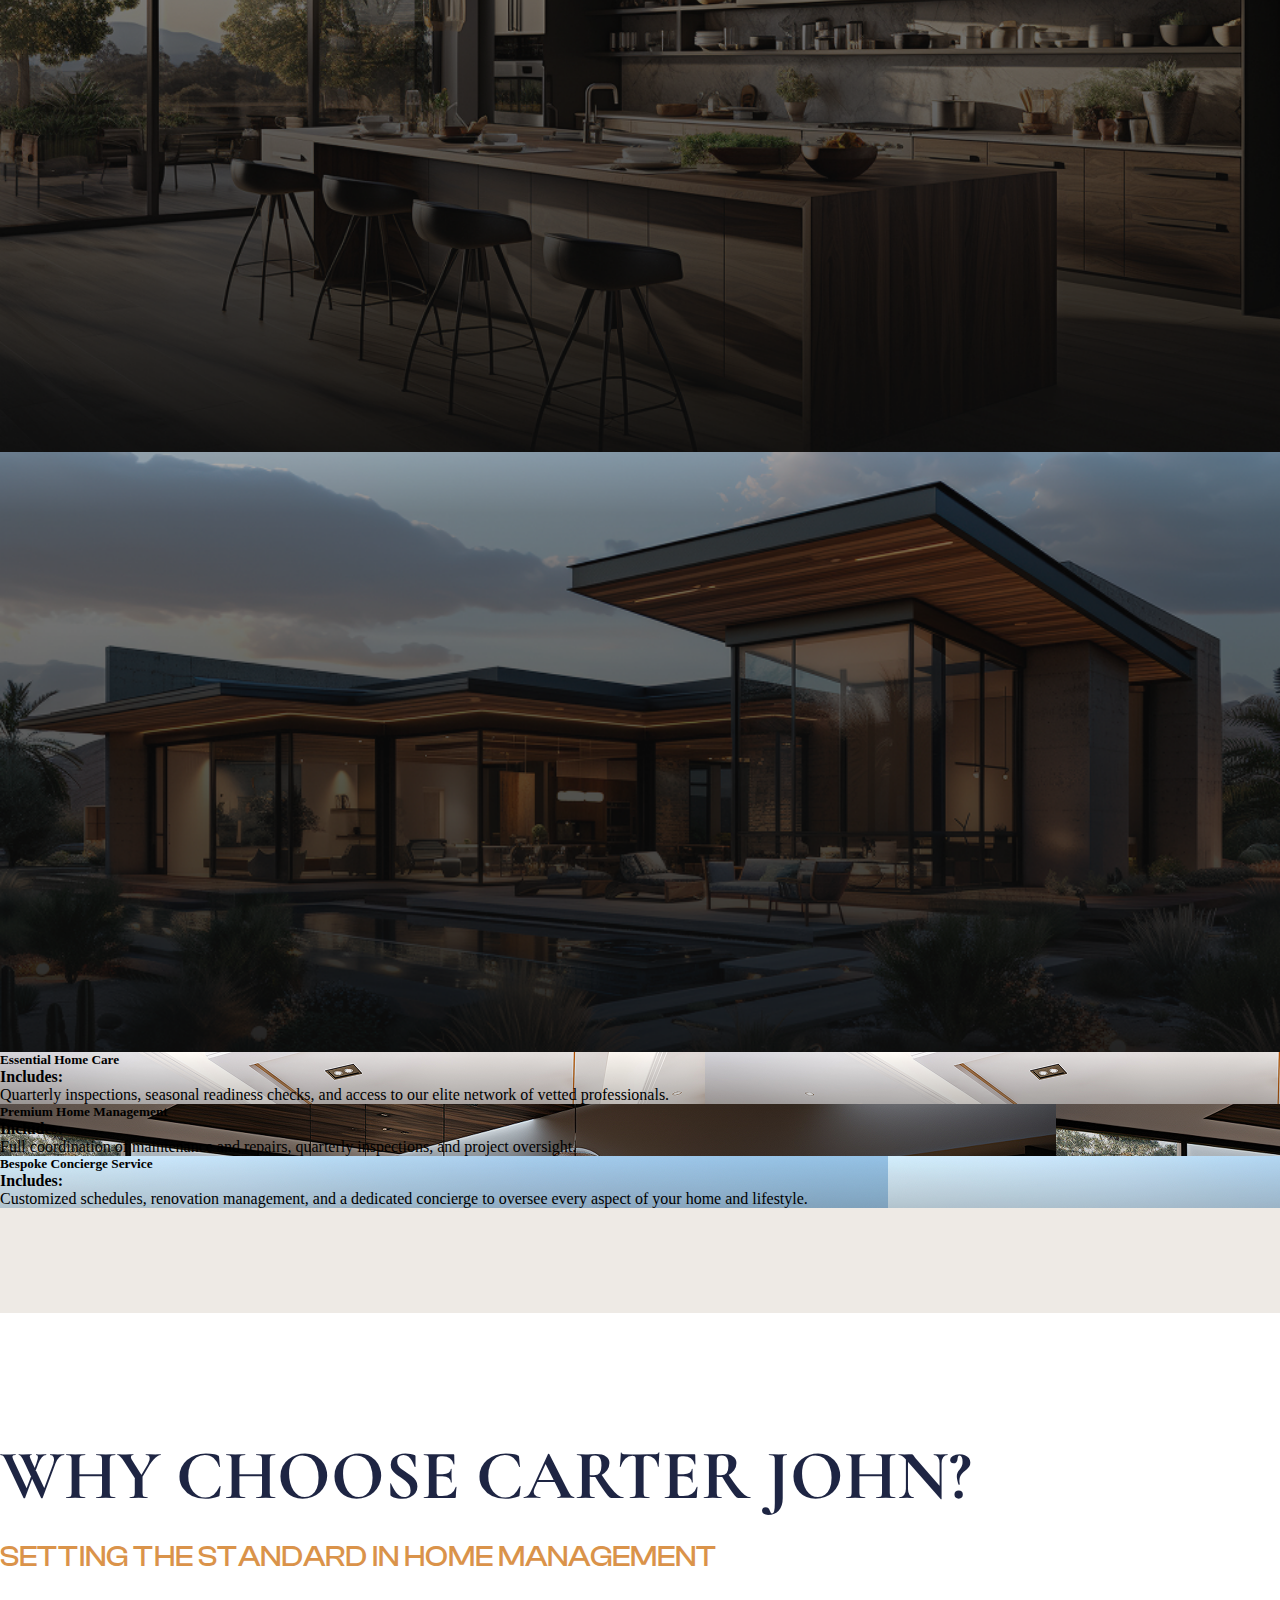
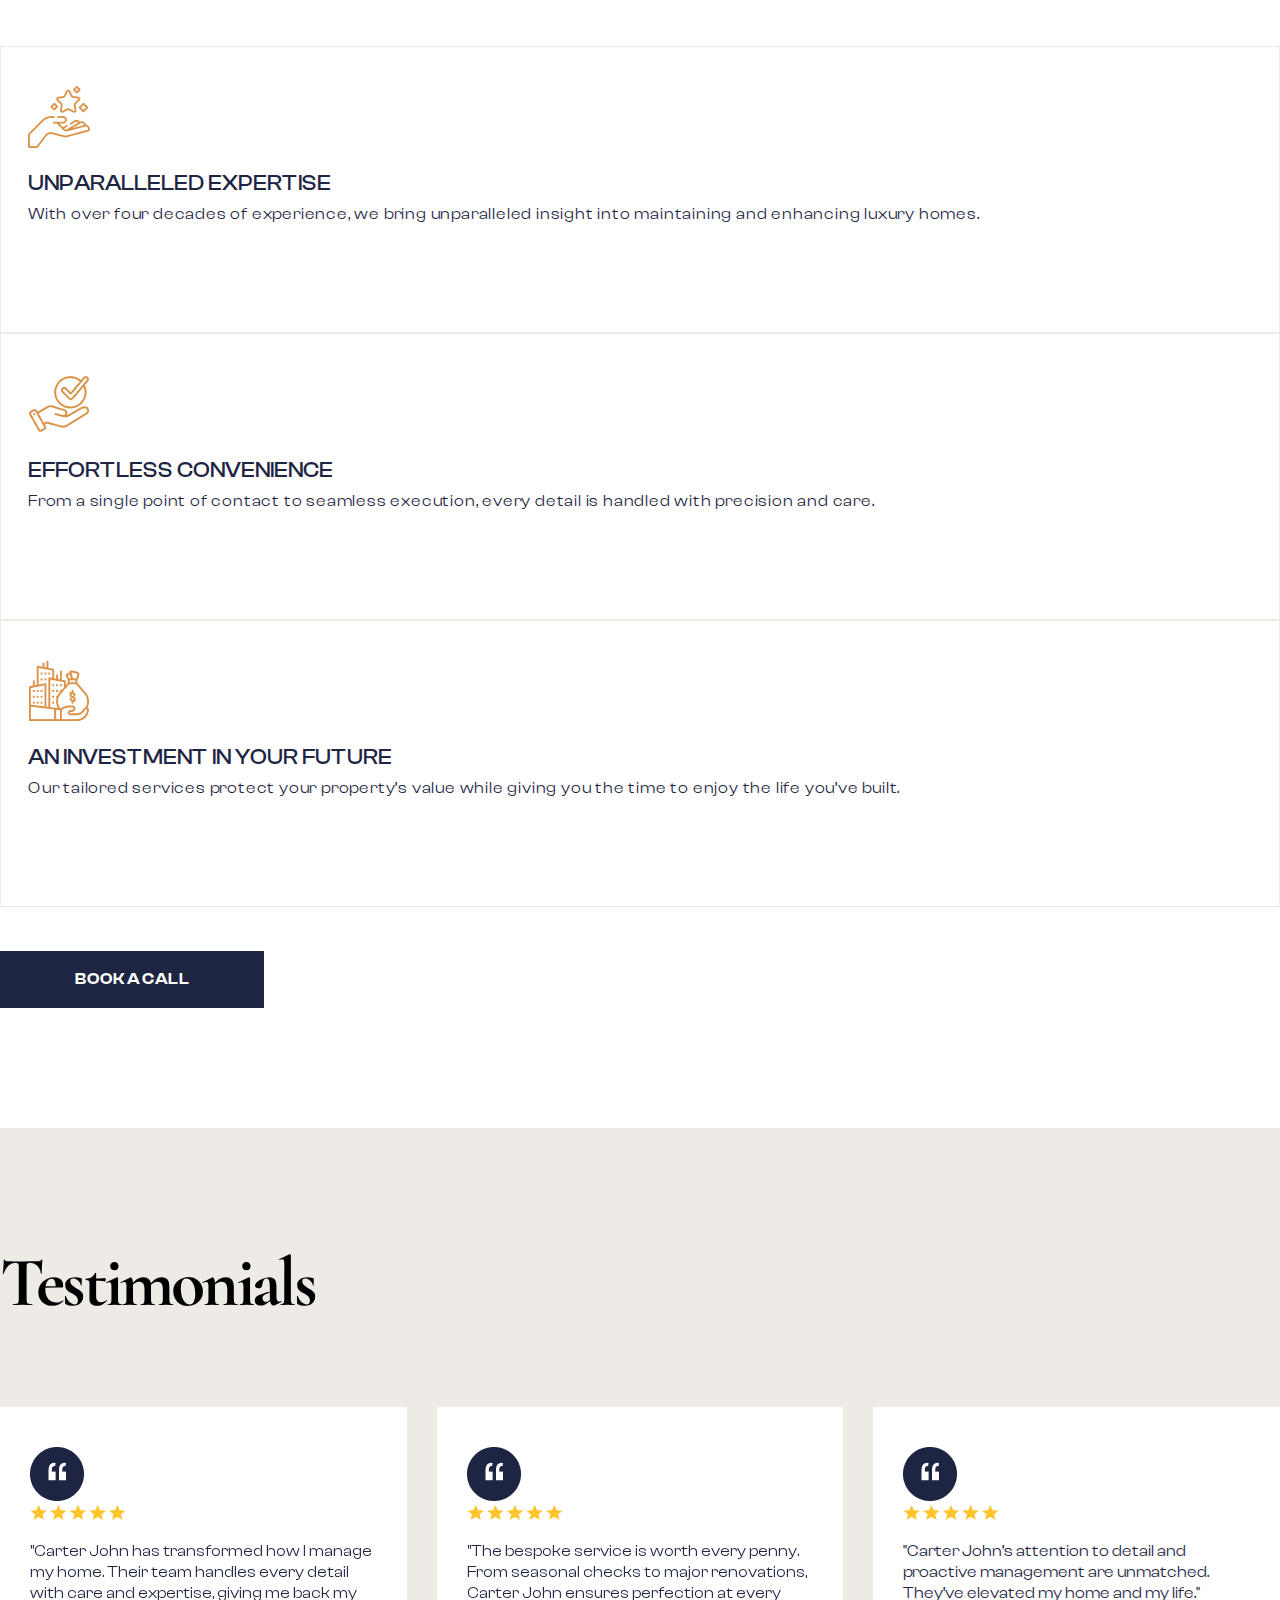
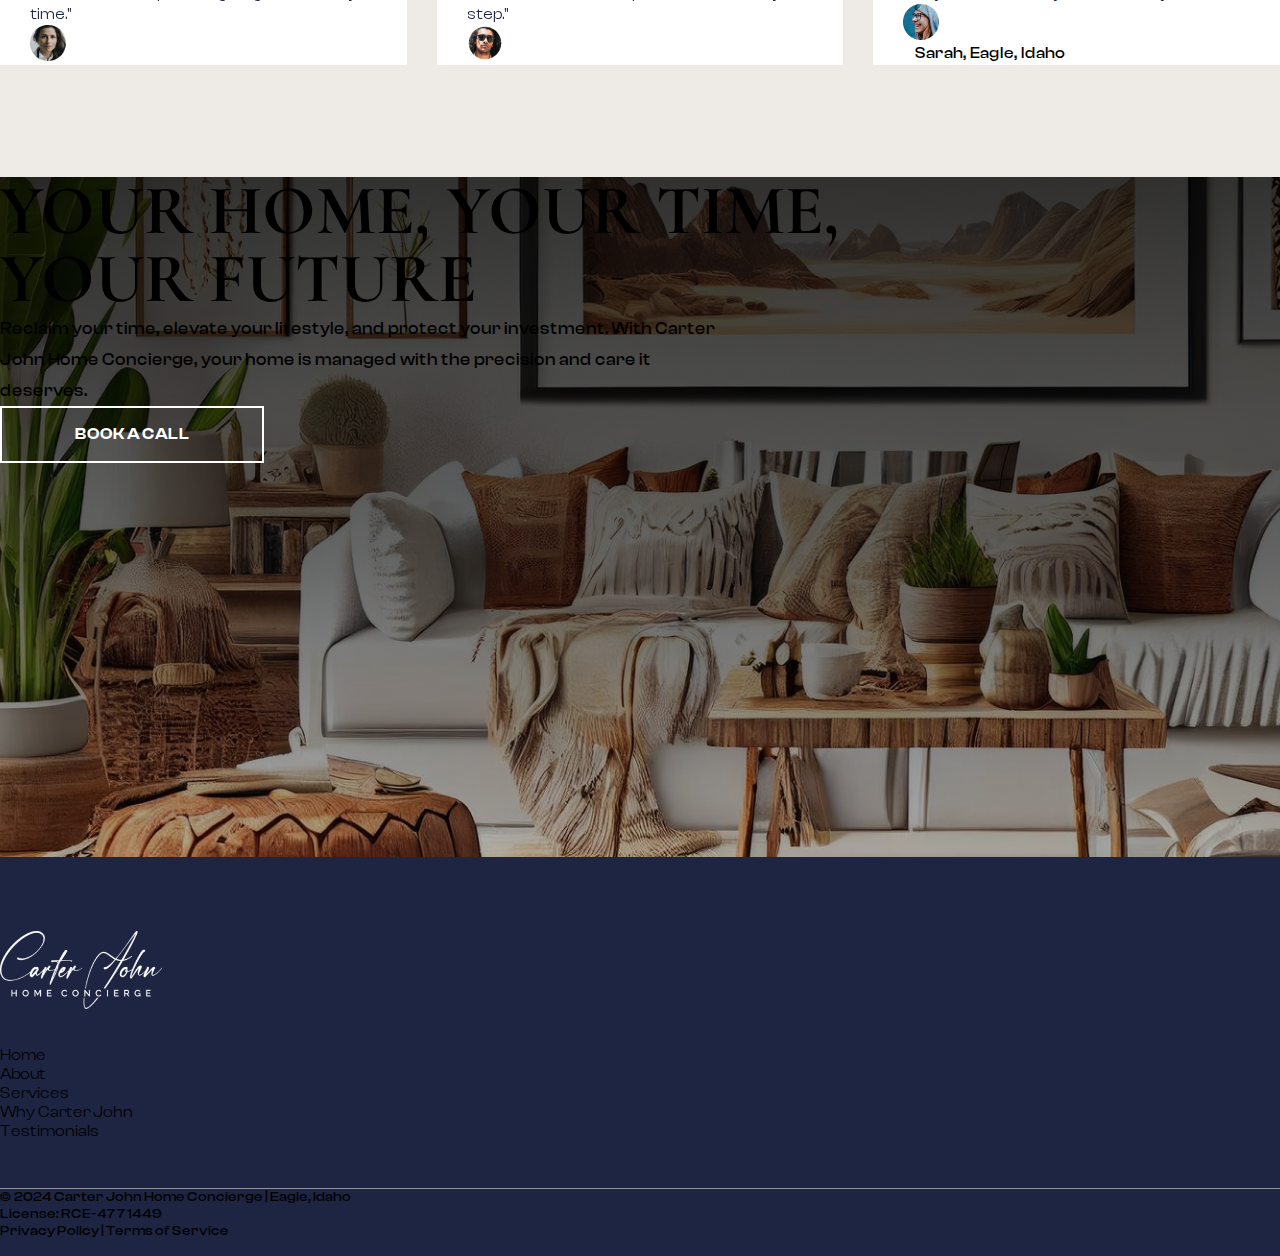
==== commit c322582a: "merge" ====
--- a/index.html
+++ b/index.html
@@ -309,7 +309,7 @@
 
                                 </div>
                             </div>
-
+ 
 
                             <div class="sec-3-panels-mob d-flex flex-column justify-content-end text-light mt-3"
                                 style="background-image: url(images/sec-3-img-3-1.png);">
